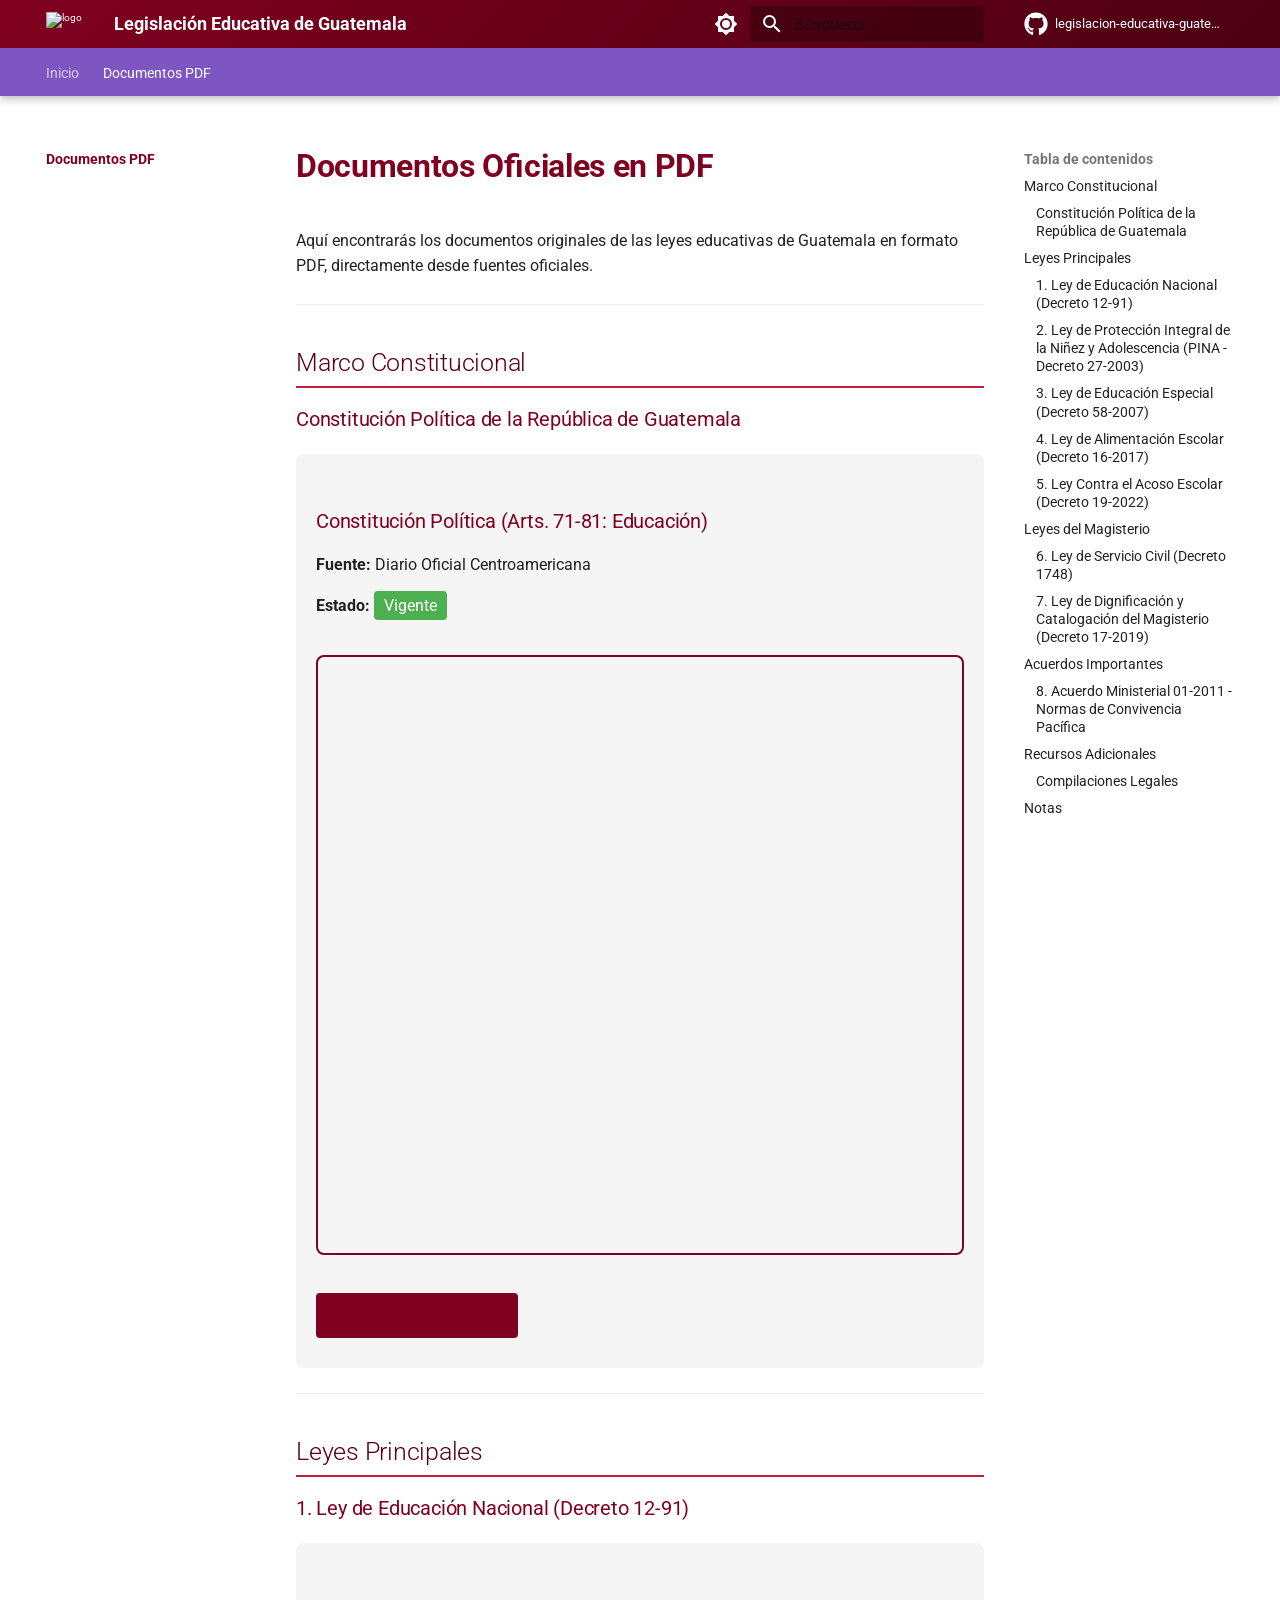
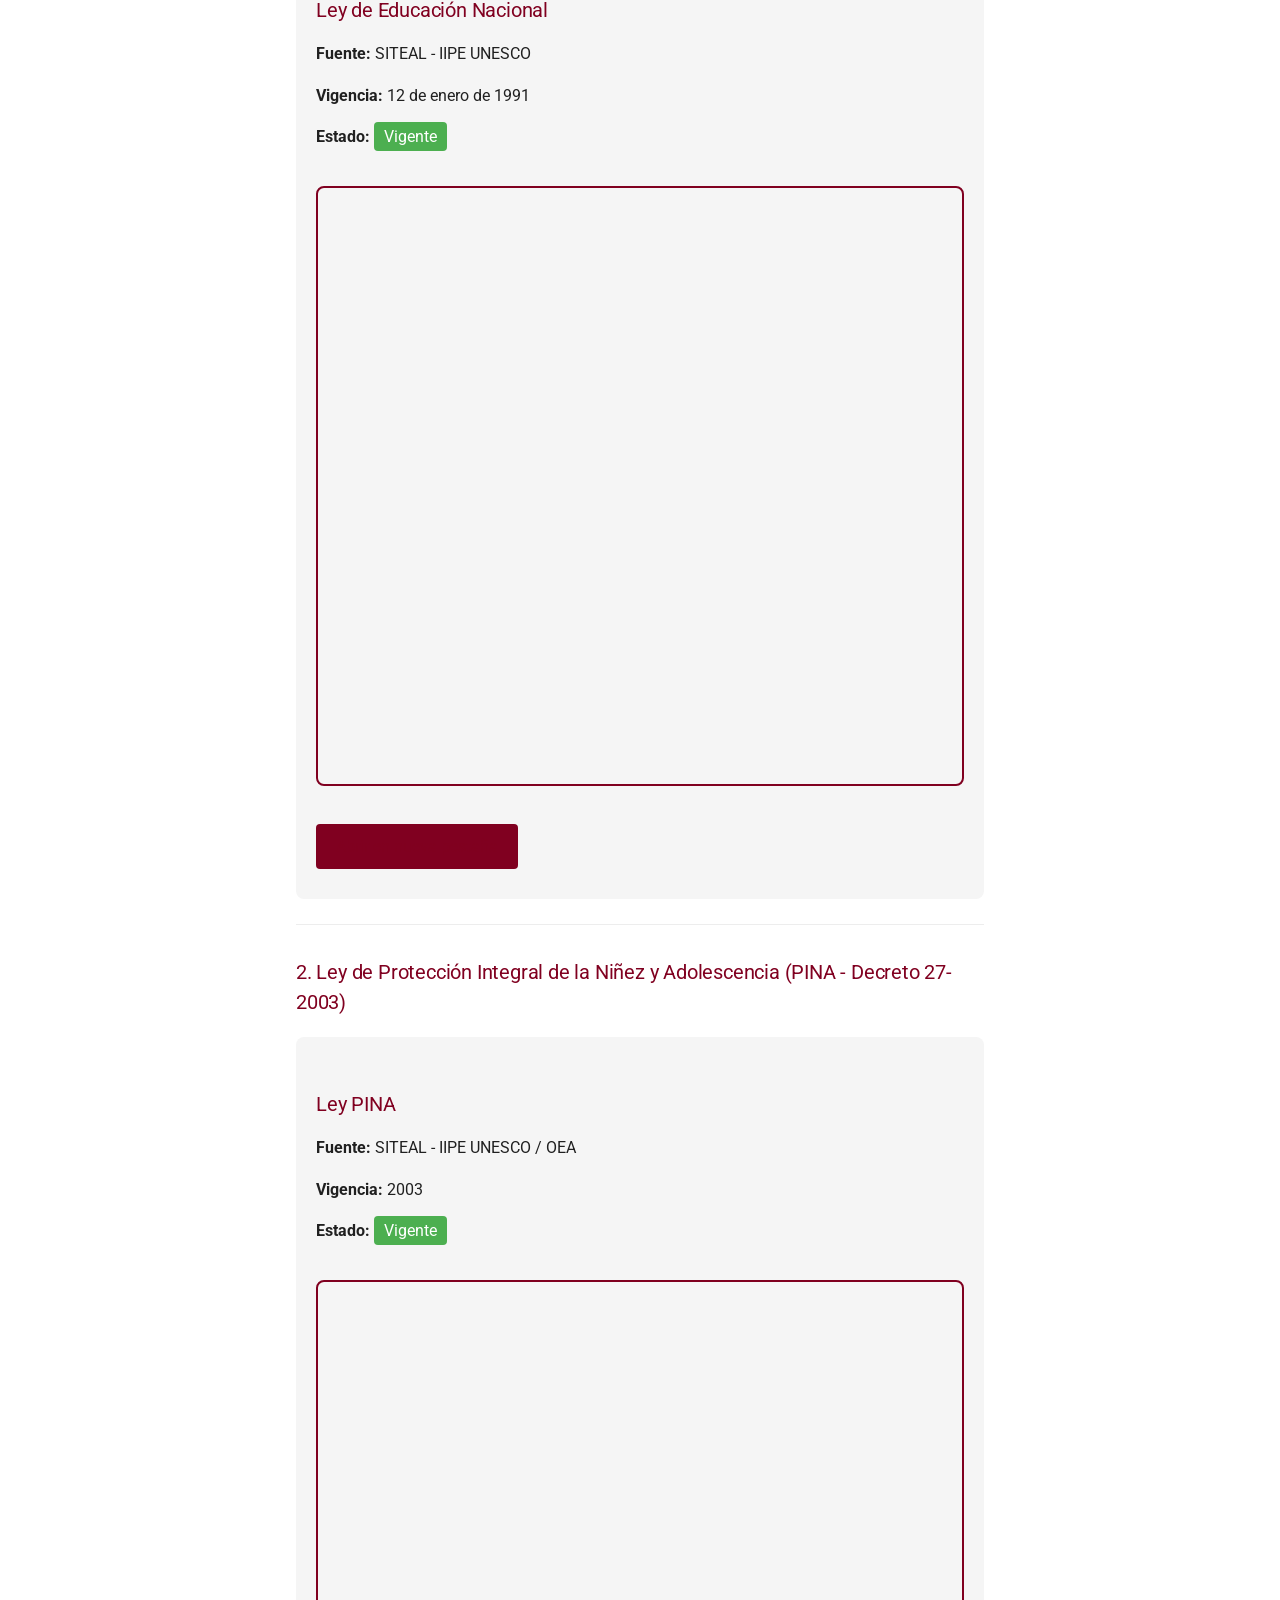
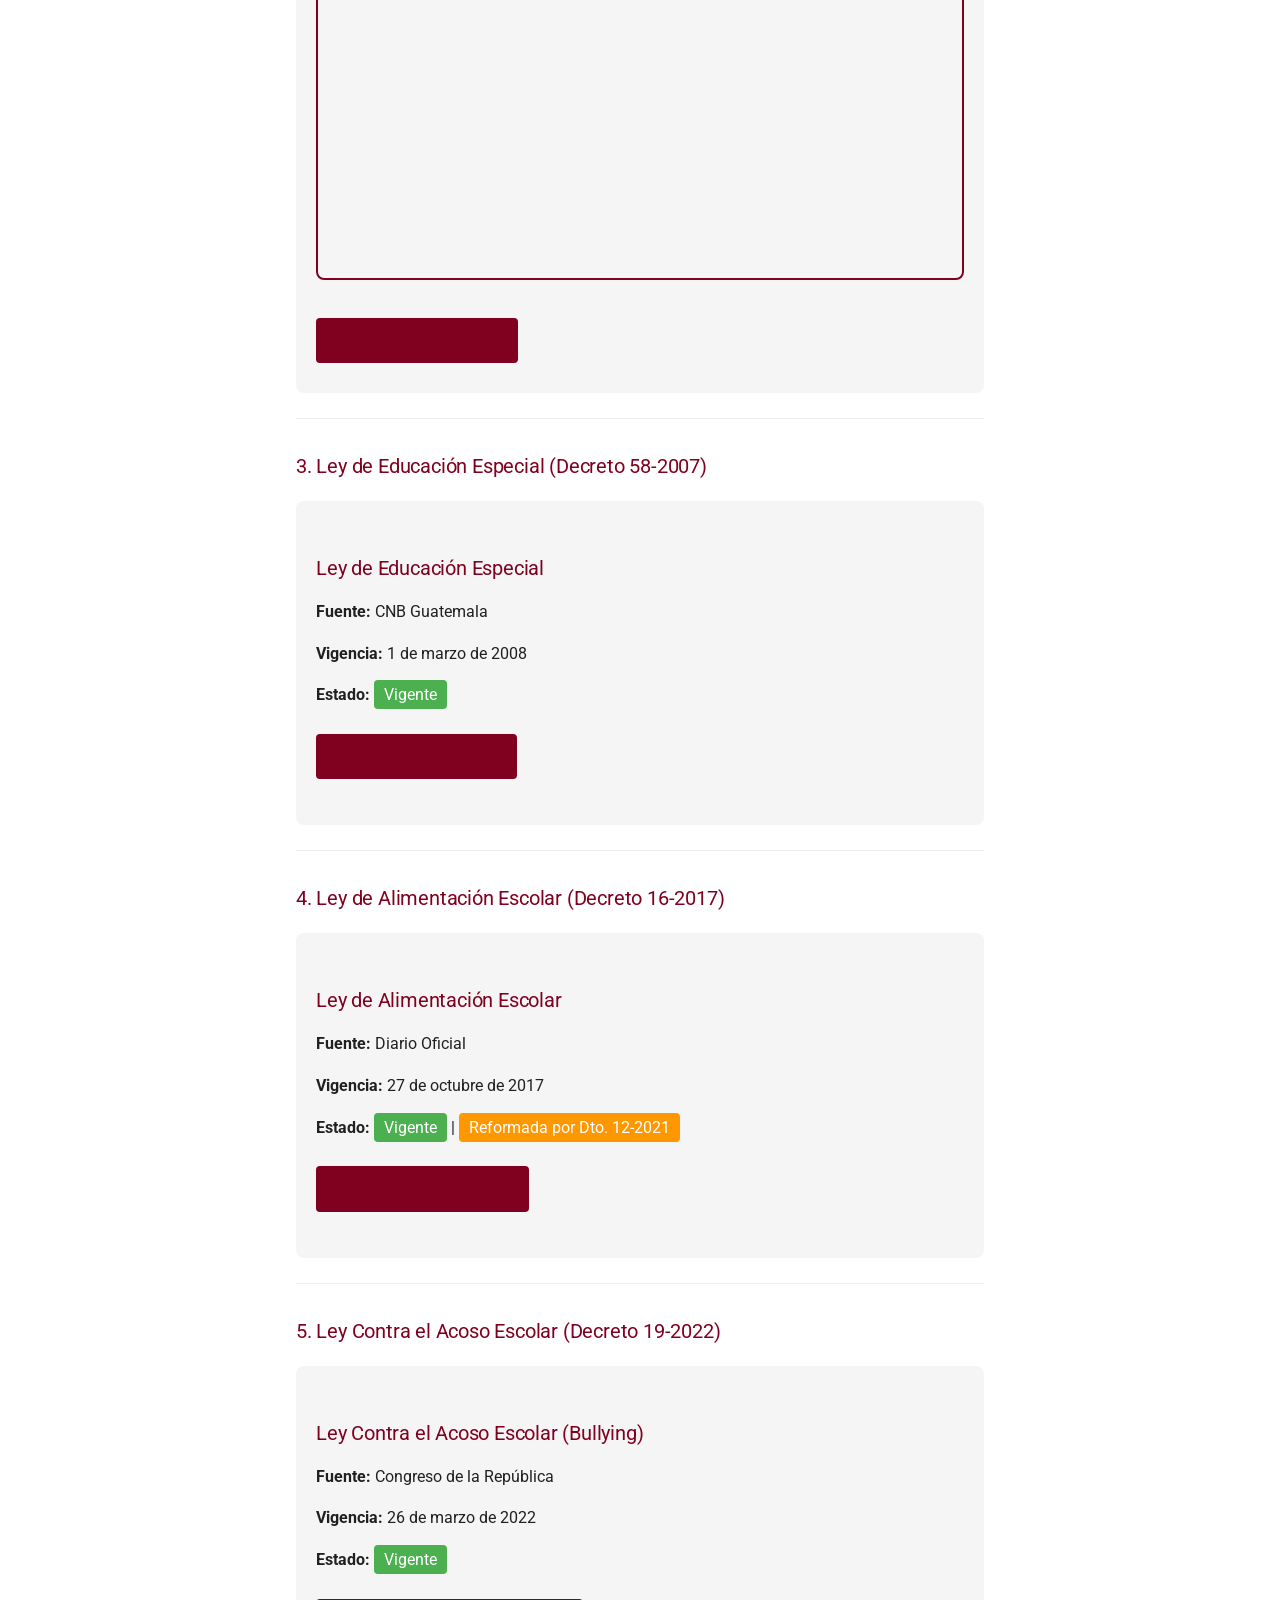
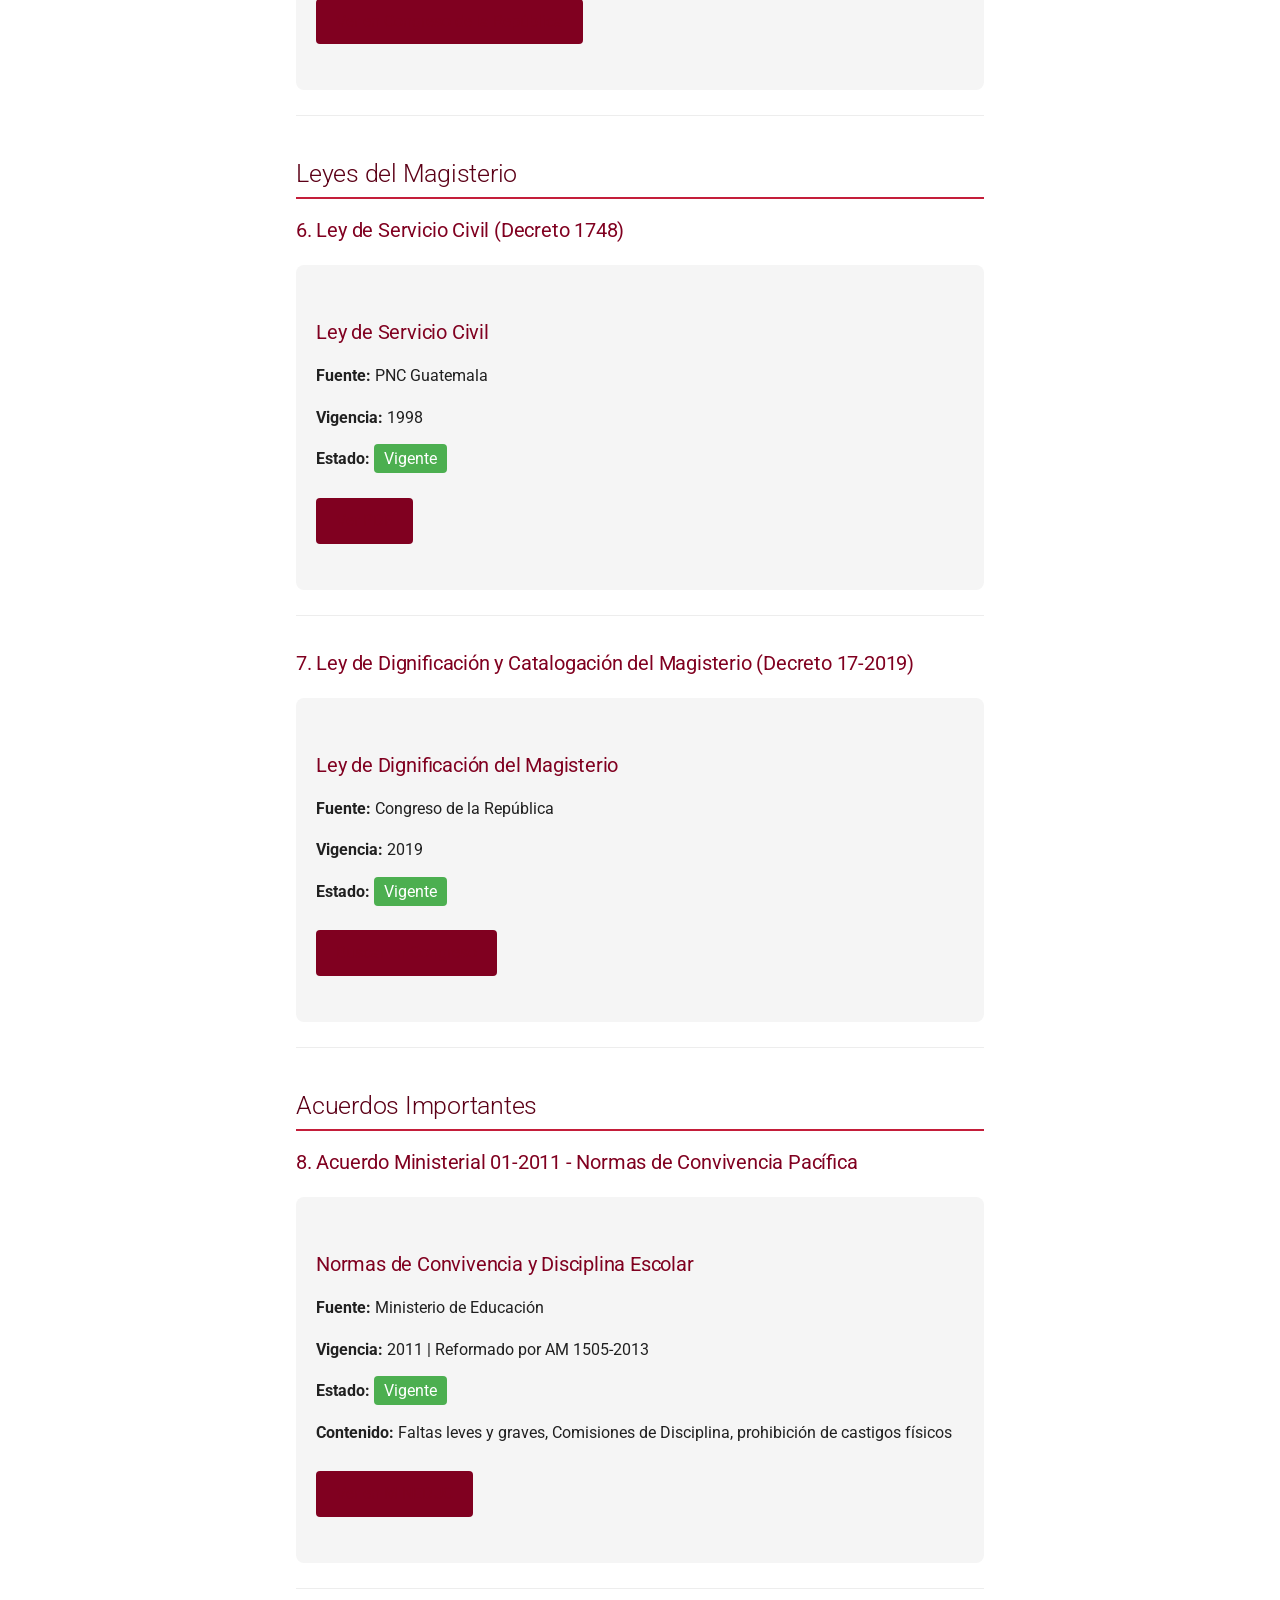
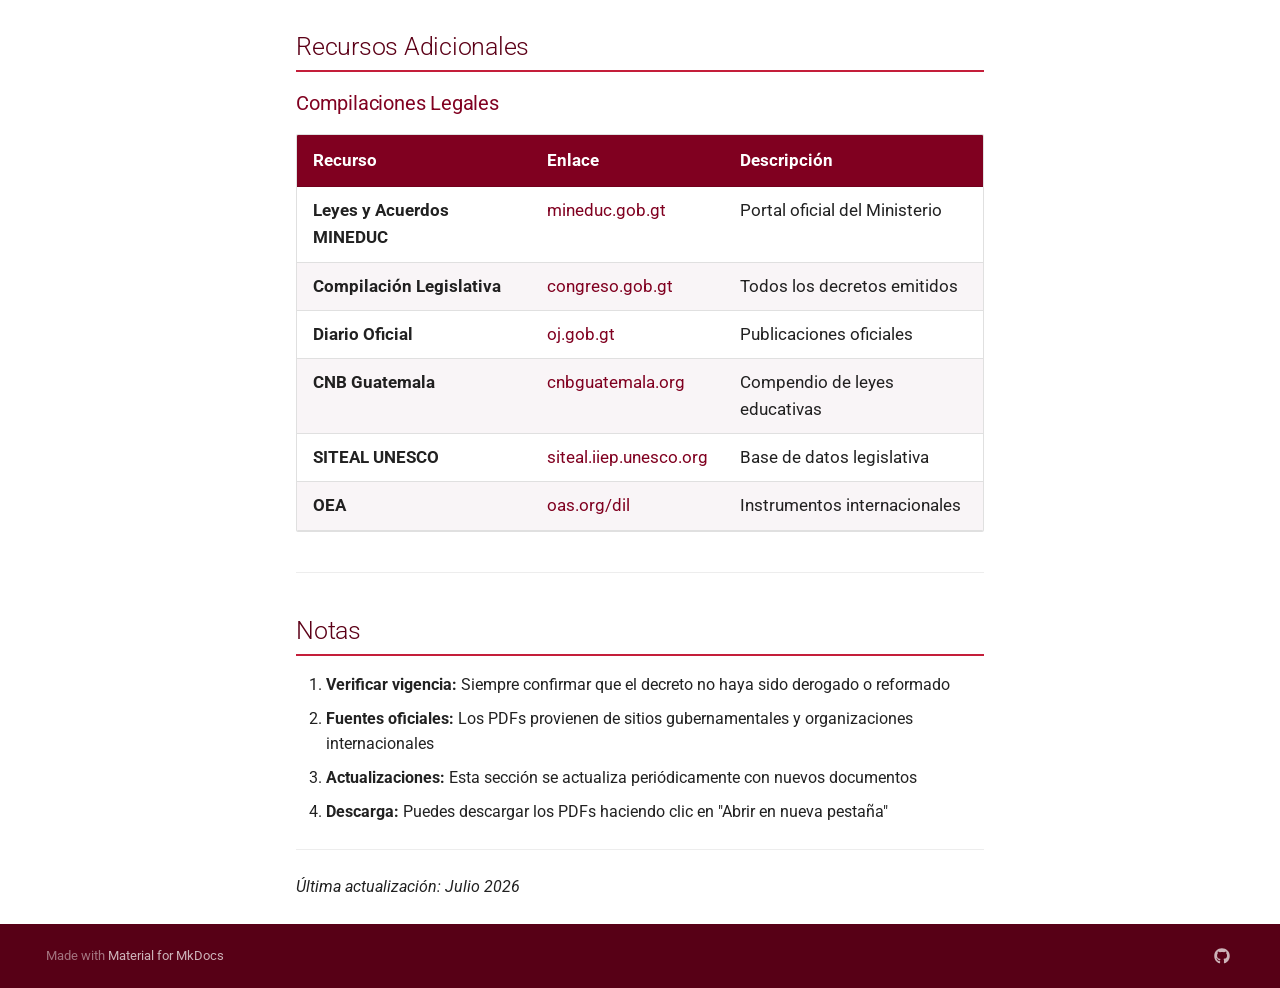
==== documentos-pdf/index.html @ 9eb47218 "Deployed c502fd3 with MkDocs version: 1.6.1" ====
<!doctype html>
<html lang="es" class="no-js">
  <head>
    
      <meta charset="utf-8">
      <meta name="viewport" content="width=device-width,initial-scale=1">
      
        <meta name="description" content="Recopilación Comprensiva del Marco Legal Educativo">
      
      
        <meta name="author" content="Tu Nombre">
      
      
      
        <link rel="prev" href="..">
      
      
      
        
      
      
      <link rel="icon" href="https://upload.wikimedia.org/wikipedia/commons/thumb/e/ea/Flag_of_Guatemala.svg/200px-Flag_of_Guatemala.svg.png">
      <meta name="generator" content="mkdocs-1.6.1, mkdocs-material-9.7.6">
    
    
      
        <title>Documentos PDF - Legislación Educativa de Guatemala</title>
      
    
    
      <link rel="stylesheet" href="../assets/stylesheets/main.484c7ddc.min.css">
      
        
        <link rel="stylesheet" href="../assets/stylesheets/palette.ab4e12ef.min.css">
      
      


    
    
      
    
    
      
        
        
        <link rel="preconnect" href="https://fonts.gstatic.com" crossorigin>
        <link rel="stylesheet" href="https://fonts.googleapis.com/css?family=Roboto:300,300i,400,400i,700,700i%7CRoboto+Mono:400,400i,700,700i&display=fallback">
        <style>:root{--md-text-font:"Roboto";--md-code-font:"Roboto Mono"}</style>
      
    
    
      <link rel="stylesheet" href="../stylesheets/extra.css">
    
    <script>__md_scope=new URL("..",location),__md_hash=e=>[...e].reduce(((e,_)=>(e<<5)-e+_.charCodeAt(0)),0),__md_get=(e,_=localStorage,t=__md_scope)=>JSON.parse(_.getItem(t.pathname+"."+e)),__md_set=(e,_,t=localStorage,a=__md_scope)=>{try{t.setItem(a.pathname+"."+e,JSON.stringify(_))}catch(e){}}</script>
    
      

    
    
  </head>
  
  
    
    
      
    
    
    
    
    <body dir="ltr" data-md-color-scheme="default" data-md-color-primary="deep-purple" data-md-color-accent="deep-purple">
  
    
    <input class="md-toggle" data-md-toggle="drawer" type="checkbox" id="__drawer" autocomplete="off">
    <input class="md-toggle" data-md-toggle="search" type="checkbox" id="__search" autocomplete="off">
    <label class="md-overlay" for="__drawer"></label>
    <div data-md-component="skip">
      
        
        <a href="#documentos-oficiales-en-pdf" class="md-skip">
          Saltar a contenido
        </a>
      
    </div>
    <div data-md-component="announce">
      
    </div>
    
    
      

  

<header class="md-header md-header--shadow md-header--lifted" data-md-component="header">
  <nav class="md-header__inner md-grid" aria-label="Cabecera">
    <a href=".." title="Legislación Educativa de Guatemala" class="md-header__button md-logo" aria-label="Legislación Educativa de Guatemala" data-md-component="logo">
      
  <img src="https://upload.wikimedia.org/wikipedia/commons/thumb/e/ea/Flag_of_Guatemala.svg/200px-Flag_of_Guatemala.svg.png" alt="logo">

    </a>
    <label class="md-header__button md-icon" for="__drawer">
      
      <svg xmlns="http://www.w3.org/2000/svg" viewBox="0 0 24 24"><path d="M3 6h18v2H3zm0 5h18v2H3zm0 5h18v2H3z"/></svg>
    </label>
    <div class="md-header__title" data-md-component="header-title">
      <div class="md-header__ellipsis">
        <div class="md-header__topic">
          <span class="md-ellipsis">
            Legislación Educativa de Guatemala
          </span>
        </div>
        <div class="md-header__topic" data-md-component="header-topic">
          <span class="md-ellipsis">
            
              Documentos PDF
            
          </span>
        </div>
      </div>
    </div>
    
      
        <form class="md-header__option" data-md-component="palette">
  
    
    
    
    <input class="md-option" data-md-color-media="" data-md-color-scheme="default" data-md-color-primary="deep-purple" data-md-color-accent="deep-purple"  aria-label="Switch to dark mode"  type="radio" name="__palette" id="__palette_0">
    
      <label class="md-header__button md-icon" title="Switch to dark mode" for="__palette_1" hidden>
        <svg xmlns="http://www.w3.org/2000/svg" viewBox="0 0 24 24"><path d="M12 8a4 4 0 0 0-4 4 4 4 0 0 0 4 4 4 4 0 0 0 4-4 4 4 0 0 0-4-4m0 10a6 6 0 0 1-6-6 6 6 0 0 1 6-6 6 6 0 0 1 6 6 6 6 0 0 1-6 6m8-9.31V4h-4.69L12 .69 8.69 4H4v4.69L.69 12 4 15.31V20h4.69L12 23.31 15.31 20H20v-4.69L23.31 12z"/></svg>
      </label>
    
  
    
    
    
    <input class="md-option" data-md-color-media="" data-md-color-scheme="slate" data-md-color-primary="black" data-md-color-accent="deep-purple"  aria-label="Switch to light mode"  type="radio" name="__palette" id="__palette_1">
    
      <label class="md-header__button md-icon" title="Switch to light mode" for="__palette_0" hidden>
        <svg xmlns="http://www.w3.org/2000/svg" viewBox="0 0 24 24"><path d="M12 18c-.89 0-1.74-.2-2.5-.55C11.56 16.5 13 14.42 13 12s-1.44-4.5-3.5-5.45C10.26 6.2 11.11 6 12 6a6 6 0 0 1 6 6 6 6 0 0 1-6 6m8-9.31V4h-4.69L12 .69 8.69 4H4v4.69L.69 12 4 15.31V20h4.69L12 23.31 15.31 20H20v-4.69L23.31 12z"/></svg>
      </label>
    
  
</form>
      
    
    
      <script>var palette=__md_get("__palette");if(palette&&palette.color){if("(prefers-color-scheme)"===palette.color.media){var media=matchMedia("(prefers-color-scheme: light)"),input=document.querySelector(media.matches?"[data-md-color-media='(prefers-color-scheme: light)']":"[data-md-color-media='(prefers-color-scheme: dark)']");palette.color.media=input.getAttribute("data-md-color-media"),palette.color.scheme=input.getAttribute("data-md-color-scheme"),palette.color.primary=input.getAttribute("data-md-color-primary"),palette.color.accent=input.getAttribute("data-md-color-accent")}for(var[key,value]of Object.entries(palette.color))document.body.setAttribute("data-md-color-"+key,value)}</script>
    
    
    
      
      
        <label class="md-header__button md-icon" for="__search">
          
          <svg xmlns="http://www.w3.org/2000/svg" viewBox="0 0 24 24"><path d="M9.5 3A6.5 6.5 0 0 1 16 9.5c0 1.61-.59 3.09-1.56 4.23l.27.27h.79l5 5-1.5 1.5-5-5v-.79l-.27-.27A6.52 6.52 0 0 1 9.5 16 6.5 6.5 0 0 1 3 9.5 6.5 6.5 0 0 1 9.5 3m0 2C7 5 5 7 5 9.5S7 14 9.5 14 14 12 14 9.5 12 5 9.5 5"/></svg>
        </label>
        <div class="md-search" data-md-component="search" role="dialog">
  <label class="md-search__overlay" for="__search"></label>
  <div class="md-search__inner" role="search">
    <form class="md-search__form" name="search">
      <input type="text" class="md-search__input" name="query" aria-label="Búsqueda" placeholder="Búsqueda" autocapitalize="off" autocorrect="off" autocomplete="off" spellcheck="false" data-md-component="search-query" required>
      <label class="md-search__icon md-icon" for="__search">
        
        <svg xmlns="http://www.w3.org/2000/svg" viewBox="0 0 24 24"><path d="M9.5 3A6.5 6.5 0 0 1 16 9.5c0 1.61-.59 3.09-1.56 4.23l.27.27h.79l5 5-1.5 1.5-5-5v-.79l-.27-.27A6.52 6.52 0 0 1 9.5 16 6.5 6.5 0 0 1 3 9.5 6.5 6.5 0 0 1 9.5 3m0 2C7 5 5 7 5 9.5S7 14 9.5 14 14 12 14 9.5 12 5 9.5 5"/></svg>
        
        <svg xmlns="http://www.w3.org/2000/svg" viewBox="0 0 24 24"><path d="M20 11v2H8l5.5 5.5-1.42 1.42L4.16 12l7.92-7.92L13.5 5.5 8 11z"/></svg>
      </label>
      <nav class="md-search__options" aria-label="Buscar">
        
        <button type="reset" class="md-search__icon md-icon" title="Limpiar" aria-label="Limpiar" tabindex="-1">
          
          <svg xmlns="http://www.w3.org/2000/svg" viewBox="0 0 24 24"><path d="M19 6.41 17.59 5 12 10.59 6.41 5 5 6.41 10.59 12 5 17.59 6.41 19 12 13.41 17.59 19 19 17.59 13.41 12z"/></svg>
        </button>
      </nav>
      
        <div class="md-search__suggest" data-md-component="search-suggest"></div>
      
    </form>
    <div class="md-search__output">
      <div class="md-search__scrollwrap" tabindex="0" data-md-scrollfix>
        <div class="md-search-result" data-md-component="search-result">
          <div class="md-search-result__meta">
            Inicializando búsqueda
          </div>
          <ol class="md-search-result__list" role="presentation"></ol>
        </div>
      </div>
    </div>
  </div>
</div>
      
    
    
      <div class="md-header__source">
        <a href="https://github.com/tu-usuario/legislacion-educativa-guatemala" title="Ir al repositorio" class="md-source" data-md-component="source">
  <div class="md-source__icon md-icon">
    
    <svg xmlns="http://www.w3.org/2000/svg" viewBox="0 0 512 512"><!--! Font Awesome Free 7.1.0 by @fontawesome - https://fontawesome.com License - https://fontawesome.com/license/free (Icons: CC BY 4.0, Fonts: SIL OFL 1.1, Code: MIT License) Copyright 2025 Fonticons, Inc.--><path d="M173.9 397.4c0 2-2.3 3.6-5.2 3.6-3.3.3-5.6-1.3-5.6-3.6 0-2 2.3-3.6 5.2-3.6 3-.3 5.6 1.3 5.6 3.6m-31.1-4.5c-.7 2 1.3 4.3 4.3 4.9 2.6 1 5.6 0 6.2-2s-1.3-4.3-4.3-5.2c-2.6-.7-5.5.3-6.2 2.3m44.2-1.7c-2.9.7-4.9 2.6-4.6 4.9.3 2 2.9 3.3 5.9 2.6 2.9-.7 4.9-2.6 4.6-4.6-.3-1.9-3-3.2-5.9-2.9M252.8 8C114.1 8 8 113.3 8 252c0 110.9 69.8 205.8 169.5 239.2 12.8 2.3 17.3-5.6 17.3-12.1 0-6.2-.3-40.4-.3-61.4 0 0-70 15-84.7-29.8 0 0-11.4-29.1-27.8-36.6 0 0-22.9-15.7 1.6-15.4 0 0 24.9 2 38.6 25.8 21.9 38.6 58.6 27.5 72.9 20.9 2.3-16 8.8-27.1 16-33.7-55.9-6.2-112.3-14.3-112.3-110.5 0-27.5 7.6-41.3 23.6-58.9-2.6-6.5-11.1-33.3 2.6-67.9 20.9-6.5 69 27 69 27 20-5.6 41.5-8.5 62.8-8.5s42.8 2.9 62.8 8.5c0 0 48.1-33.6 69-27 13.7 34.7 5.2 61.4 2.6 67.9 16 17.7 25.8 31.5 25.8 58.9 0 96.5-58.9 104.2-114.8 110.5 9.2 7.9 17 22.9 17 46.4 0 33.7-.3 75.4-.3 83.6 0 6.5 4.6 14.4 17.3 12.1C436.2 457.8 504 362.9 504 252 504 113.3 391.5 8 252.8 8M105.2 352.9c-1.3 1-1 3.3.7 5.2 1.6 1.6 3.9 2.3 5.2 1 1.3-1 1-3.3-.7-5.2-1.6-1.6-3.9-2.3-5.2-1m-10.8-8.1c-.7 1.3.3 2.9 2.3 3.9 1.6 1 3.6.7 4.3-.7.7-1.3-.3-2.9-2.3-3.9-2-.6-3.6-.3-4.3.7m32.4 35.6c-1.6 1.3-1 4.3 1.3 6.2 2.3 2.3 5.2 2.6 6.5 1 1.3-1.3.7-4.3-1.3-6.2-2.2-2.3-5.2-2.6-6.5-1m-11.4-14.7c-1.6 1-1.6 3.6 0 5.9s4.3 3.3 5.6 2.3c1.6-1.3 1.6-3.9 0-6.2-1.4-2.3-4-3.3-5.6-2"/></svg>
  </div>
  <div class="md-source__repository">
    legislacion-educativa-guatemala
  </div>
</a>
      </div>
    
  </nav>
  
    
      
<nav class="md-tabs" aria-label="Pestañas" data-md-component="tabs">
  <div class="md-grid">
    <ul class="md-tabs__list">
      
        
  
  
  
  
    <li class="md-tabs__item">
      <a href=".." class="md-tabs__link">
        
  
  
    
  
  Inicio

      </a>
    </li>
  

      
        
  
  
  
    
  
  
    <li class="md-tabs__item md-tabs__item--active">
      <a href="./" class="md-tabs__link">
        
  
  
    
  
  Documentos PDF

      </a>
    </li>
  

      
    </ul>
  </div>
</nav>
    
  
</header>
    
    <div class="md-container" data-md-component="container">
      
      
        
      
      <main class="md-main" data-md-component="main">
        <div class="md-main__inner md-grid">
          
            
              
              <div class="md-sidebar md-sidebar--primary" data-md-component="sidebar" data-md-type="navigation" >
                <div class="md-sidebar__scrollwrap">
                  <div class="md-sidebar__inner">
                    


  


<nav class="md-nav md-nav--primary md-nav--lifted" aria-label="Navegación" data-md-level="0">
  <label class="md-nav__title" for="__drawer">
    <a href=".." title="Legislación Educativa de Guatemala" class="md-nav__button md-logo" aria-label="Legislación Educativa de Guatemala" data-md-component="logo">
      
  <img src="https://upload.wikimedia.org/wikipedia/commons/thumb/e/ea/Flag_of_Guatemala.svg/200px-Flag_of_Guatemala.svg.png" alt="logo">

    </a>
    Legislación Educativa de Guatemala
  </label>
  
    <div class="md-nav__source">
      <a href="https://github.com/tu-usuario/legislacion-educativa-guatemala" title="Ir al repositorio" class="md-source" data-md-component="source">
  <div class="md-source__icon md-icon">
    
    <svg xmlns="http://www.w3.org/2000/svg" viewBox="0 0 512 512"><!--! Font Awesome Free 7.1.0 by @fontawesome - https://fontawesome.com License - https://fontawesome.com/license/free (Icons: CC BY 4.0, Fonts: SIL OFL 1.1, Code: MIT License) Copyright 2025 Fonticons, Inc.--><path d="M173.9 397.4c0 2-2.3 3.6-5.2 3.6-3.3.3-5.6-1.3-5.6-3.6 0-2 2.3-3.6 5.2-3.6 3-.3 5.6 1.3 5.6 3.6m-31.1-4.5c-.7 2 1.3 4.3 4.3 4.9 2.6 1 5.6 0 6.2-2s-1.3-4.3-4.3-5.2c-2.6-.7-5.5.3-6.2 2.3m44.2-1.7c-2.9.7-4.9 2.6-4.6 4.9.3 2 2.9 3.3 5.9 2.6 2.9-.7 4.9-2.6 4.6-4.6-.3-1.9-3-3.2-5.9-2.9M252.8 8C114.1 8 8 113.3 8 252c0 110.9 69.8 205.8 169.5 239.2 12.8 2.3 17.3-5.6 17.3-12.1 0-6.2-.3-40.4-.3-61.4 0 0-70 15-84.7-29.8 0 0-11.4-29.1-27.8-36.6 0 0-22.9-15.7 1.6-15.4 0 0 24.9 2 38.6 25.8 21.9 38.6 58.6 27.5 72.9 20.9 2.3-16 8.8-27.1 16-33.7-55.9-6.2-112.3-14.3-112.3-110.5 0-27.5 7.6-41.3 23.6-58.9-2.6-6.5-11.1-33.3 2.6-67.9 20.9-6.5 69 27 69 27 20-5.6 41.5-8.5 62.8-8.5s42.8 2.9 62.8 8.5c0 0 48.1-33.6 69-27 13.7 34.7 5.2 61.4 2.6 67.9 16 17.7 25.8 31.5 25.8 58.9 0 96.5-58.9 104.2-114.8 110.5 9.2 7.9 17 22.9 17 46.4 0 33.7-.3 75.4-.3 83.6 0 6.5 4.6 14.4 17.3 12.1C436.2 457.8 504 362.9 504 252 504 113.3 391.5 8 252.8 8M105.2 352.9c-1.3 1-1 3.3.7 5.2 1.6 1.6 3.9 2.3 5.2 1 1.3-1 1-3.3-.7-5.2-1.6-1.6-3.9-2.3-5.2-1m-10.8-8.1c-.7 1.3.3 2.9 2.3 3.9 1.6 1 3.6.7 4.3-.7.7-1.3-.3-2.9-2.3-3.9-2-.6-3.6-.3-4.3.7m32.4 35.6c-1.6 1.3-1 4.3 1.3 6.2 2.3 2.3 5.2 2.6 6.5 1 1.3-1.3.7-4.3-1.3-6.2-2.2-2.3-5.2-2.6-6.5-1m-11.4-14.7c-1.6 1-1.6 3.6 0 5.9s4.3 3.3 5.6 2.3c1.6-1.3 1.6-3.9 0-6.2-1.4-2.3-4-3.3-5.6-2"/></svg>
  </div>
  <div class="md-source__repository">
    legislacion-educativa-guatemala
  </div>
</a>
    </div>
  
  <ul class="md-nav__list" data-md-scrollfix>
    
      
      
  
  
  
  
    <li class="md-nav__item">
      <a href=".." class="md-nav__link">
        
  
  
  <span class="md-ellipsis">
    
  
    Inicio
  

    
  </span>
  
  

      </a>
    </li>
  

    
      
      
  
  
    
  
  
  
    <li class="md-nav__item md-nav__item--active">
      
      <input class="md-nav__toggle md-toggle" type="checkbox" id="__toc">
      
      
        
      
      
        <label class="md-nav__link md-nav__link--active" for="__toc">
          
  
  
  <span class="md-ellipsis">
    
  
    Documentos PDF
  

    
  </span>
  
  

          <span class="md-nav__icon md-icon"></span>
        </label>
      
      <a href="./" class="md-nav__link md-nav__link--active">
        
  
  
  <span class="md-ellipsis">
    
  
    Documentos PDF
  

    
  </span>
  
  

      </a>
      
        

<nav class="md-nav md-nav--secondary" aria-label="Tabla de contenidos">
  
  
  
    
  
  
    <label class="md-nav__title" for="__toc">
      <span class="md-nav__icon md-icon"></span>
      Tabla de contenidos
    </label>
    <ul class="md-nav__list" data-md-component="toc" data-md-scrollfix>
      
        <li class="md-nav__item">
  <a href="#marco-constitucional" class="md-nav__link">
    <span class="md-ellipsis">
      
        Marco Constitucional
      
    </span>
  </a>
  
    <nav class="md-nav" aria-label="Marco Constitucional">
      <ul class="md-nav__list">
        
          <li class="md-nav__item">
  <a href="#constitucion-politica-de-la-republica-de-guatemala" class="md-nav__link">
    <span class="md-ellipsis">
      
        Constitución Política de la República de Guatemala
      
    </span>
  </a>
  
</li>
        
      </ul>
    </nav>
  
</li>
      
        <li class="md-nav__item">
  <a href="#leyes-principales" class="md-nav__link">
    <span class="md-ellipsis">
      
        Leyes Principales
      
    </span>
  </a>
  
    <nav class="md-nav" aria-label="Leyes Principales">
      <ul class="md-nav__list">
        
          <li class="md-nav__item">
  <a href="#1-ley-de-educacion-nacional-decreto-12-91" class="md-nav__link">
    <span class="md-ellipsis">
      
        1. Ley de Educación Nacional (Decreto 12-91)
      
    </span>
  </a>
  
</li>
        
          <li class="md-nav__item">
  <a href="#2-ley-de-proteccion-integral-de-la-ninez-y-adolescencia-pina-decreto-27-2003" class="md-nav__link">
    <span class="md-ellipsis">
      
        2. Ley de Protección Integral de la Niñez y Adolescencia (PINA - Decreto 27-2003)
      
    </span>
  </a>
  
</li>
        
          <li class="md-nav__item">
  <a href="#3-ley-de-educacion-especial-decreto-58-2007" class="md-nav__link">
    <span class="md-ellipsis">
      
        3. Ley de Educación Especial (Decreto 58-2007)
      
    </span>
  </a>
  
</li>
        
          <li class="md-nav__item">
  <a href="#4-ley-de-alimentacion-escolar-decreto-16-2017" class="md-nav__link">
    <span class="md-ellipsis">
      
        4. Ley de Alimentación Escolar (Decreto 16-2017)
      
    </span>
  </a>
  
</li>
        
          <li class="md-nav__item">
  <a href="#5-ley-contra-el-acoso-escolar-decreto-19-2022" class="md-nav__link">
    <span class="md-ellipsis">
      
        5. Ley Contra el Acoso Escolar (Decreto 19-2022)
      
    </span>
  </a>
  
</li>
        
      </ul>
    </nav>
  
</li>
      
        <li class="md-nav__item">
  <a href="#leyes-del-magisterio" class="md-nav__link">
    <span class="md-ellipsis">
      
        Leyes del Magisterio
      
    </span>
  </a>
  
    <nav class="md-nav" aria-label="Leyes del Magisterio">
      <ul class="md-nav__list">
        
          <li class="md-nav__item">
  <a href="#6-ley-de-servicio-civil-decreto-1748" class="md-nav__link">
    <span class="md-ellipsis">
      
        6. Ley de Servicio Civil (Decreto 1748)
      
    </span>
  </a>
  
</li>
        
          <li class="md-nav__item">
  <a href="#7-ley-de-dignificacion-y-catalogacion-del-magisterio-decreto-17-2019" class="md-nav__link">
    <span class="md-ellipsis">
      
        7. Ley de Dignificación y Catalogación del Magisterio (Decreto 17-2019)
      
    </span>
  </a>
  
</li>
        
      </ul>
    </nav>
  
</li>
      
        <li class="md-nav__item">
  <a href="#acuerdos-importantes" class="md-nav__link">
    <span class="md-ellipsis">
      
        Acuerdos Importantes
      
    </span>
  </a>
  
    <nav class="md-nav" aria-label="Acuerdos Importantes">
      <ul class="md-nav__list">
        
          <li class="md-nav__item">
  <a href="#8-acuerdo-ministerial-01-2011-normas-de-convivencia-pacifica" class="md-nav__link">
    <span class="md-ellipsis">
      
        8. Acuerdo Ministerial 01-2011 - Normas de Convivencia Pacífica
      
    </span>
  </a>
  
</li>
        
      </ul>
    </nav>
  
</li>
      
        <li class="md-nav__item">
  <a href="#recursos-adicionales" class="md-nav__link">
    <span class="md-ellipsis">
      
        Recursos Adicionales
      
    </span>
  </a>
  
    <nav class="md-nav" aria-label="Recursos Adicionales">
      <ul class="md-nav__list">
        
          <li class="md-nav__item">
  <a href="#compilaciones-legales" class="md-nav__link">
    <span class="md-ellipsis">
      
        Compilaciones Legales
      
    </span>
  </a>
  
</li>
        
      </ul>
    </nav>
  
</li>
      
        <li class="md-nav__item">
  <a href="#notas" class="md-nav__link">
    <span class="md-ellipsis">
      
        Notas
      
    </span>
  </a>
  
</li>
      
    </ul>
  
</nav>
      
    </li>
  

    
  </ul>
</nav>
                  </div>
                </div>
              </div>
            
            
              
              <div class="md-sidebar md-sidebar--secondary" data-md-component="sidebar" data-md-type="toc" >
                <div class="md-sidebar__scrollwrap">
                  <div class="md-sidebar__inner">
                    

<nav class="md-nav md-nav--secondary" aria-label="Tabla de contenidos">
  
  
  
    
  
  
    <label class="md-nav__title" for="__toc">
      <span class="md-nav__icon md-icon"></span>
      Tabla de contenidos
    </label>
    <ul class="md-nav__list" data-md-component="toc" data-md-scrollfix>
      
        <li class="md-nav__item">
  <a href="#marco-constitucional" class="md-nav__link">
    <span class="md-ellipsis">
      
        Marco Constitucional
      
    </span>
  </a>
  
    <nav class="md-nav" aria-label="Marco Constitucional">
      <ul class="md-nav__list">
        
          <li class="md-nav__item">
  <a href="#constitucion-politica-de-la-republica-de-guatemala" class="md-nav__link">
    <span class="md-ellipsis">
      
        Constitución Política de la República de Guatemala
      
    </span>
  </a>
  
</li>
        
      </ul>
    </nav>
  
</li>
      
        <li class="md-nav__item">
  <a href="#leyes-principales" class="md-nav__link">
    <span class="md-ellipsis">
      
        Leyes Principales
      
    </span>
  </a>
  
    <nav class="md-nav" aria-label="Leyes Principales">
      <ul class="md-nav__list">
        
          <li class="md-nav__item">
  <a href="#1-ley-de-educacion-nacional-decreto-12-91" class="md-nav__link">
    <span class="md-ellipsis">
      
        1. Ley de Educación Nacional (Decreto 12-91)
      
    </span>
  </a>
  
</li>
        
          <li class="md-nav__item">
  <a href="#2-ley-de-proteccion-integral-de-la-ninez-y-adolescencia-pina-decreto-27-2003" class="md-nav__link">
    <span class="md-ellipsis">
      
        2. Ley de Protección Integral de la Niñez y Adolescencia (PINA - Decreto 27-2003)
      
    </span>
  </a>
  
</li>
        
          <li class="md-nav__item">
  <a href="#3-ley-de-educacion-especial-decreto-58-2007" class="md-nav__link">
    <span class="md-ellipsis">
      
        3. Ley de Educación Especial (Decreto 58-2007)
      
    </span>
  </a>
  
</li>
        
          <li class="md-nav__item">
  <a href="#4-ley-de-alimentacion-escolar-decreto-16-2017" class="md-nav__link">
    <span class="md-ellipsis">
      
        4. Ley de Alimentación Escolar (Decreto 16-2017)
      
    </span>
  </a>
  
</li>
        
          <li class="md-nav__item">
  <a href="#5-ley-contra-el-acoso-escolar-decreto-19-2022" class="md-nav__link">
    <span class="md-ellipsis">
      
        5. Ley Contra el Acoso Escolar (Decreto 19-2022)
      
    </span>
  </a>
  
</li>
        
      </ul>
    </nav>
  
</li>
      
        <li class="md-nav__item">
  <a href="#leyes-del-magisterio" class="md-nav__link">
    <span class="md-ellipsis">
      
        Leyes del Magisterio
      
    </span>
  </a>
  
    <nav class="md-nav" aria-label="Leyes del Magisterio">
      <ul class="md-nav__list">
        
          <li class="md-nav__item">
  <a href="#6-ley-de-servicio-civil-decreto-1748" class="md-nav__link">
    <span class="md-ellipsis">
      
        6. Ley de Servicio Civil (Decreto 1748)
      
    </span>
  </a>
  
</li>
        
          <li class="md-nav__item">
  <a href="#7-ley-de-dignificacion-y-catalogacion-del-magisterio-decreto-17-2019" class="md-nav__link">
    <span class="md-ellipsis">
      
        7. Ley de Dignificación y Catalogación del Magisterio (Decreto 17-2019)
      
    </span>
  </a>
  
</li>
        
      </ul>
    </nav>
  
</li>
      
        <li class="md-nav__item">
  <a href="#acuerdos-importantes" class="md-nav__link">
    <span class="md-ellipsis">
      
        Acuerdos Importantes
      
    </span>
  </a>
  
    <nav class="md-nav" aria-label="Acuerdos Importantes">
      <ul class="md-nav__list">
        
          <li class="md-nav__item">
  <a href="#8-acuerdo-ministerial-01-2011-normas-de-convivencia-pacifica" class="md-nav__link">
    <span class="md-ellipsis">
      
        8. Acuerdo Ministerial 01-2011 - Normas de Convivencia Pacífica
      
    </span>
  </a>
  
</li>
        
      </ul>
    </nav>
  
</li>
      
        <li class="md-nav__item">
  <a href="#recursos-adicionales" class="md-nav__link">
    <span class="md-ellipsis">
      
        Recursos Adicionales
      
    </span>
  </a>
  
    <nav class="md-nav" aria-label="Recursos Adicionales">
      <ul class="md-nav__list">
        
          <li class="md-nav__item">
  <a href="#compilaciones-legales" class="md-nav__link">
    <span class="md-ellipsis">
      
        Compilaciones Legales
      
    </span>
  </a>
  
</li>
        
      </ul>
    </nav>
  
</li>
      
        <li class="md-nav__item">
  <a href="#notas" class="md-nav__link">
    <span class="md-ellipsis">
      
        Notas
      
    </span>
  </a>
  
</li>
      
    </ul>
  
</nav>
                  </div>
                </div>
              </div>
            
          
          
            <div class="md-content" data-md-component="content">
              
                



  


              
              <article class="md-content__inner md-typeset">
                
                  


  
  


<h1 id="documentos-oficiales-en-pdf">Documentos Oficiales en PDF<a class="headerlink" href="#documentos-oficiales-en-pdf" title="Permanent link">&para;</a></h1>
<p>Aquí encontrarás los documentos originales de las leyes educativas de Guatemala en formato PDF, directamente desde fuentes oficiales.</p>
<hr />
<h2 id="marco-constitucional">Marco Constitucional<a class="headerlink" href="#marco-constitucional" title="Permanent link">&para;</a></h2>
<h3 id="constitucion-politica-de-la-republica-de-guatemala">Constitución Política de la República de Guatemala<a class="headerlink" href="#constitucion-politica-de-la-republica-de-guatemala" title="Permanent link">&para;</a></h3>
<div class="pdf-container">
  <h3>Constitución Política (Arts. 71-81: Educación)</h3>
  <p><strong>Fuente:</strong> Diario Oficial Centroamericana</p>
  <p><strong>Estado:</strong> <span class="badge-vigente">Vigente</span></p>
  <iframe src="https://www.fedetenisguate.com/images/Informaci%C3%B3n_P%C3%BAblica_2026/Enero/1._Constituci%C3%B3n_Pol%C3%ADtica_de_la_Rep%C3%BAblica_de_Guatemala.pdf" class="pdf-viewer"></iframe>
  <a href="https://www.fedetenisguate.com/images/Informaci%C3%B3n_P%C3%BAblica_2026/Enero/1._Constituci%C3%B3n_Pol%C3%ADtica_de_la_Rep%C3%BAblica_de_Guatemala.pdf" class="pdf-link" target="_blank">
    <i class="fas fa-external-link-alt"></i> Abrir en nueva pestaña
  </a>
</div>

<hr />
<h2 id="leyes-principales">Leyes Principales<a class="headerlink" href="#leyes-principales" title="Permanent link">&para;</a></h2>
<h3 id="1-ley-de-educacion-nacional-decreto-12-91">1. Ley de Educación Nacional (Decreto 12-91)<a class="headerlink" href="#1-ley-de-educacion-nacional-decreto-12-91" title="Permanent link">&para;</a></h3>
<div class="pdf-container">
  <h3>Ley de Educación Nacional</h3>
  <p><strong>Fuente:</strong> SITEAL - IIPE UNESCO</p>
  <p><strong>Vigencia:</strong> 12 de enero de 1991</p>
  <p><strong>Estado:</strong> <span class="badge-vigente">Vigente</span></p>
  <iframe src="https://siteal.iiep.unesco.org/sites/default/files/sit_accion_files/ley_de_educacion_nacional.pdf" class="pdf-viewer"></iframe>
  <a href="https://siteal.iiep.unesco.org/sites/default/files/sit_accion_files/ley_de_educacion_nacional.pdf" class="pdf-link" target="_blank">
    <i class="fas fa-external-link-alt"></i> Abrir en nueva pestaña
  </a>
</div>

<hr />
<h3 id="2-ley-de-proteccion-integral-de-la-ninez-y-adolescencia-pina-decreto-27-2003">2. Ley de Protección Integral de la Niñez y Adolescencia (PINA - Decreto 27-2003)<a class="headerlink" href="#2-ley-de-proteccion-integral-de-la-ninez-y-adolescencia-pina-decreto-27-2003" title="Permanent link">&para;</a></h3>
<div class="pdf-container">
  <h3>Ley PINA</h3>
  <p><strong>Fuente:</strong> SITEAL - IIPE UNESCO / OEA</p>
  <p><strong>Vigencia:</strong> 2003</p>
  <p><strong>Estado:</strong> <span class="badge-vigente">Vigente</span></p>
  <iframe src="https://siteal.iiep.unesco.org/sites/default/files/sit_accion_files/decreto_27-2003.pdf" class="pdf-viewer"></iframe>
  <a href="https://siteal.iiep.unesco.org/sites/default/files/sit_accion_files/decreto_27-2003.pdf" class="pdf-link" target="_blank">
    <i class="fas fa-external-link-alt"></i> Abrir en nueva pestaña
  </a>
</div>

<hr />
<h3 id="3-ley-de-educacion-especial-decreto-58-2007">3. Ley de Educación Especial (Decreto 58-2007)<a class="headerlink" href="#3-ley-de-educacion-especial-decreto-58-2007" title="Permanent link">&para;</a></h3>
<div class="pdf-container">
  <h3>Ley de Educación Especial</h3>
  <p><strong>Fuente:</strong> CNB Guatemala</p>
  <p><strong>Vigencia:</strong> 1 de marzo de 2008</p>
  <p><strong>Estado:</strong> <span class="badge-vigente">Vigente</span></p>
  <p><a href="https://cnbguatemala.org/wiki/Compendio_de_leyes_para_educaci%C3%B3n_especial/Ley_de_Educaci%C3%B3n_Especial_para_las_Personas_con_Capacidades_Especiales,_Decreto_Legislativo_No._58-2007" target="_blank" class="pdf-link">
    <i class="fas fa-external-link-alt"></i> Ver en CNB Guatemala
  </a></p>
</div>

<hr />
<h3 id="4-ley-de-alimentacion-escolar-decreto-16-2017">4. Ley de Alimentación Escolar (Decreto 16-2017)<a class="headerlink" href="#4-ley-de-alimentacion-escolar-decreto-16-2017" title="Permanent link">&para;</a></h3>
<div class="pdf-container">
  <h3>Ley de Alimentación Escolar</h3>
  <p><strong>Fuente:</strong> Diario Oficial</p>
  <p><strong>Vigencia:</strong> 27 de octubre de 2017</p>
  <p><strong>Estado:</strong> <span class="badge-vigente">Vigente</span> | <span class="badge-reformado">Reformada por Dto. 12-2021</span></p>
  <p><a href="http://ww2.oj.gob.gt/es/queesoj/estructuraoj/unidadesadministrativas/centroanalisisdocumentacionjudicial/cds/CDs%20de%20leyes/2017/pdfs/decretos/D16-2017.pdf" target="_blank" class="pdf-link">
    <i class="fas fa-external-link-alt"></i> Ver PDF en Diario Oficial
  </a></p>
</div>

<hr />
<h3 id="5-ley-contra-el-acoso-escolar-decreto-19-2022">5. Ley Contra el Acoso Escolar (Decreto 19-2022)<a class="headerlink" href="#5-ley-contra-el-acoso-escolar-decreto-19-2022" title="Permanent link">&para;</a></h3>
<div class="pdf-container">
  <h3>Ley Contra el Acoso Escolar (Bullying)</h3>
  <p><strong>Fuente:</strong> Congreso de la República</p>
  <p><strong>Vigencia:</strong> 26 de marzo de 2022</p>
  <p><strong>Estado:</strong> <span class="badge-vigente">Vigente</span></p>
  <p><a href="https://www.congreso.gob.gt/noticias_congreso/8153/2022/4" target="_blank" class="pdf-link">
    <i class="fas fa-external-link-alt"></i> Ver en Congreso de la República
  </a></p>
</div>

<hr />
<h2 id="leyes-del-magisterio">Leyes del Magisterio<a class="headerlink" href="#leyes-del-magisterio" title="Permanent link">&para;</a></h2>
<h3 id="6-ley-de-servicio-civil-decreto-1748">6. Ley de Servicio Civil (Decreto 1748)<a class="headerlink" href="#6-ley-de-servicio-civil-decreto-1748" title="Permanent link">&para;</a></h3>
<div class="pdf-container">
  <h3>Ley de Servicio Civil</h3>
  <p><strong>Fuente:</strong> PNC Guatemala</p>
  <p><strong>Vigencia:</strong> 1998</p>
  <p><strong>Estado:</strong> <span class="badge-vigente">Vigente</span></p>
  <p><a href="https://portal.pnc.edu.gt/wp-content/uploads/2025/06/2022-Ley-de-Servicio-Civil-y-su-Reglamento-KA.pdf" target="_blank" class="pdf-link">
    <i class="fas fa-external-link-alt"></i> Ver PDF
  </a></p>
</div>

<hr />
<h3 id="7-ley-de-dignificacion-y-catalogacion-del-magisterio-decreto-17-2019">7. Ley de Dignificación y Catalogación del Magisterio (Decreto 17-2019)<a class="headerlink" href="#7-ley-de-dignificacion-y-catalogacion-del-magisterio-decreto-17-2019" title="Permanent link">&para;</a></h3>
<div class="pdf-container">
  <h3>Ley de Dignificación del Magisterio</h3>
  <p><strong>Fuente:</strong> Congreso de la República</p>
  <p><strong>Vigencia:</strong> 2019</p>
  <p><strong>Estado:</strong> <span class="badge-vigente">Vigente</span></p>
  <p><a href="https://www.congreso.gob.gt/detalle_pdf/decretos" target="_blank" class="pdf-link">
    <i class="fas fa-external-link-alt"></i> Buscar en Congreso
  </a></p>
</div>

<hr />
<h2 id="acuerdos-importantes">Acuerdos Importantes<a class="headerlink" href="#acuerdos-importantes" title="Permanent link">&para;</a></h2>
<h3 id="8-acuerdo-ministerial-01-2011-normas-de-convivencia-pacifica">8. Acuerdo Ministerial 01-2011 - Normas de Convivencia Pacífica<a class="headerlink" href="#8-acuerdo-ministerial-01-2011-normas-de-convivencia-pacifica" title="Permanent link">&para;</a></h3>
<div class="pdf-container">
  <h3>Normas de Convivencia y Disciplina Escolar</h3>
  <p><strong>Fuente:</strong> Ministerio de Educación</p>
  <p><strong>Vigencia:</strong> 2011 | Reformado por AM 1505-2013</p>
  <p><strong>Estado:</strong> <span class="badge-vigente">Vigente</span></p>
  <p><strong>Contenido:</strong> Faltas leves y graves, Comisiones de Disciplina, prohibición de castigos físicos</p>
  <p><a href="https://www.mineduc.gob.gt/mineduc/es/quienessomos/leyes-acuerdos-educativos" target="_blank" class="pdf-link">
    <i class="fas fa-external-link-alt"></i> Ver en MINEDUC
  </a></p>
</div>

<hr />
<h2 id="recursos-adicionales">Recursos Adicionales<a class="headerlink" href="#recursos-adicionales" title="Permanent link">&para;</a></h2>
<h3 id="compilaciones-legales">Compilaciones Legales<a class="headerlink" href="#compilaciones-legales" title="Permanent link">&para;</a></h3>
<table>
<thead>
<tr>
<th>Recurso</th>
<th>Enlace</th>
<th>Descripción</th>
</tr>
</thead>
<tbody>
<tr>
<td><strong>Leyes y Acuerdos MINEDUC</strong></td>
<td><a href="https://www.mineduc.gob.gt/mineduc/es/quienessomos/leyes-acuerdos-educativos">mineduc.gob.gt</a></td>
<td>Portal oficial del Ministerio</td>
</tr>
<tr>
<td><strong>Compilación Legislativa</strong></td>
<td><a href="https://www.congreso.gob.gt">congreso.gob.gt</a></td>
<td>Todos los decretos emitidos</td>
</tr>
<tr>
<td><strong>Diario Oficial</strong></td>
<td><a href="http://ww2.oj.gob.gt">oj.gob.gt</a></td>
<td>Publicaciones oficiales</td>
</tr>
<tr>
<td><strong>CNB Guatemala</strong></td>
<td><a href="https://cnbguatemala.org">cnbguatemala.org</a></td>
<td>Compendio de leyes educativas</td>
</tr>
<tr>
<td><strong>SITEAL UNESCO</strong></td>
<td><a href="https://siteal.iiep.unesco.org">siteal.iiep.unesco.org</a></td>
<td>Base de datos legislativa</td>
</tr>
<tr>
<td><strong>OEA</strong></td>
<td><a href="https://www.oas.org/dil">oas.org/dil</a></td>
<td>Instrumentos internacionales</td>
</tr>
</tbody>
</table>
<hr />
<h2 id="notas">Notas<a class="headerlink" href="#notas" title="Permanent link">&para;</a></h2>
<ol>
<li><strong>Verificar vigencia:</strong> Siempre confirmar que el decreto no haya sido derogado o reformado</li>
<li><strong>Fuentes oficiales:</strong> Los PDFs provienen de sitios gubernamentales y organizaciones internacionales</li>
<li><strong>Actualizaciones:</strong> Esta sección se actualiza periódicamente con nuevos documentos</li>
<li><strong>Descarga:</strong> Puedes descargar los PDFs haciendo clic en "Abrir en nueva pestaña"</li>
</ol>
<hr />
<p><em>Última actualización: Julio 2026</em></p>












                
              </article>
            </div>
          
          
  <script>var tabs=__md_get("__tabs");if(Array.isArray(tabs))e:for(var set of document.querySelectorAll(".tabbed-set")){var labels=set.querySelector(".tabbed-labels");for(var tab of tabs)for(var label of labels.getElementsByTagName("label"))if(label.innerText.trim()===tab){var input=document.getElementById(label.htmlFor);input.checked=!0;continue e}}</script>

<script>var target=document.getElementById(location.hash.slice(1));target&&target.name&&(target.checked=target.name.startsWith("__tabbed_"))</script>
        </div>
        
          <button type="button" class="md-top md-icon" data-md-component="top" hidden>
  
  <svg xmlns="http://www.w3.org/2000/svg" viewBox="0 0 24 24"><path d="M13 20h-2V8l-5.5 5.5-1.42-1.42L12 4.16l7.92 7.92-1.42 1.42L13 8z"/></svg>
  Volver al principio
</button>
        
      </main>
      
        <footer class="md-footer">
  
  <div class="md-footer-meta md-typeset">
    <div class="md-footer-meta__inner md-grid">
      <div class="md-copyright">
  
  
    Made with
    <a href="https://squidfunk.github.io/mkdocs-material/" target="_blank" rel="noopener">
      Material for MkDocs
    </a>
  
</div>
      
        
<div class="md-social">
  
    
    
    
    
      
      
    
    <a href="https://github.com/tu-usuario/legislacion-educativa-guatemala" target="_blank" rel="noopener" title="github.com" class="md-social__link">
      <svg xmlns="http://www.w3.org/2000/svg" viewBox="0 0 512 512"><!--! Font Awesome Free 7.1.0 by @fontawesome - https://fontawesome.com License - https://fontawesome.com/license/free (Icons: CC BY 4.0, Fonts: SIL OFL 1.1, Code: MIT License) Copyright 2025 Fonticons, Inc.--><path d="M173.9 397.4c0 2-2.3 3.6-5.2 3.6-3.3.3-5.6-1.3-5.6-3.6 0-2 2.3-3.6 5.2-3.6 3-.3 5.6 1.3 5.6 3.6m-31.1-4.5c-.7 2 1.3 4.3 4.3 4.9 2.6 1 5.6 0 6.2-2s-1.3-4.3-4.3-5.2c-2.6-.7-5.5.3-6.2 2.3m44.2-1.7c-2.9.7-4.9 2.6-4.6 4.9.3 2 2.9 3.3 5.9 2.6 2.9-.7 4.9-2.6 4.6-4.6-.3-1.9-3-3.2-5.9-2.9M252.8 8C114.1 8 8 113.3 8 252c0 110.9 69.8 205.8 169.5 239.2 12.8 2.3 17.3-5.6 17.3-12.1 0-6.2-.3-40.4-.3-61.4 0 0-70 15-84.7-29.8 0 0-11.4-29.1-27.8-36.6 0 0-22.9-15.7 1.6-15.4 0 0 24.9 2 38.6 25.8 21.9 38.6 58.6 27.5 72.9 20.9 2.3-16 8.8-27.1 16-33.7-55.9-6.2-112.3-14.3-112.3-110.5 0-27.5 7.6-41.3 23.6-58.9-2.6-6.5-11.1-33.3 2.6-67.9 20.9-6.5 69 27 69 27 20-5.6 41.5-8.5 62.8-8.5s42.8 2.9 62.8 8.5c0 0 48.1-33.6 69-27 13.7 34.7 5.2 61.4 2.6 67.9 16 17.7 25.8 31.5 25.8 58.9 0 96.5-58.9 104.2-114.8 110.5 9.2 7.9 17 22.9 17 46.4 0 33.7-.3 75.4-.3 83.6 0 6.5 4.6 14.4 17.3 12.1C436.2 457.8 504 362.9 504 252 504 113.3 391.5 8 252.8 8M105.2 352.9c-1.3 1-1 3.3.7 5.2 1.6 1.6 3.9 2.3 5.2 1 1.3-1 1-3.3-.7-5.2-1.6-1.6-3.9-2.3-5.2-1m-10.8-8.1c-.7 1.3.3 2.9 2.3 3.9 1.6 1 3.6.7 4.3-.7.7-1.3-.3-2.9-2.3-3.9-2-.6-3.6-.3-4.3.7m32.4 35.6c-1.6 1.3-1 4.3 1.3 6.2 2.3 2.3 5.2 2.6 6.5 1 1.3-1.3.7-4.3-1.3-6.2-2.2-2.3-5.2-2.6-6.5-1m-11.4-14.7c-1.6 1-1.6 3.6 0 5.9s4.3 3.3 5.6 2.3c1.6-1.3 1.6-3.9 0-6.2-1.4-2.3-4-3.3-5.6-2"/></svg>
    </a>
  
</div>
      
    </div>
  </div>
</footer>
      
    </div>
    <div class="md-dialog" data-md-component="dialog">
      <div class="md-dialog__inner md-typeset"></div>
    </div>
    
    
    
      
      
      <script id="__config" type="application/json">{"annotate": null, "base": "..", "features": ["navigation.tabs", "navigation.tabs.sticky", "navigation.sections", "navigation.expand", "navigation.path", "navigation.top", "navigation.indexes", "search.suggest", "search.highlight", "content.code.copy", "content.tabs.link", "toc.follow"], "search": "../assets/javascripts/workers/search.2c215733.min.js", "tags": null, "translations": {"clipboard.copied": "Copiado al portapapeles", "clipboard.copy": "Copiar al portapapeles", "search.result.more.one": "1 m\u00e1s en esta p\u00e1gina", "search.result.more.other": "# m\u00e1s en esta p\u00e1gina", "search.result.none": "No se encontraron documentos", "search.result.one": "1 documento encontrado", "search.result.other": "# documentos encontrados", "search.result.placeholder": "Teclee para comenzar b\u00fasqueda", "search.result.term.missing": "Falta", "select.version": "Seleccionar versi\u00f3n"}, "version": null}</script>
    
    
      <script src="../assets/javascripts/bundle.79ae519e.min.js"></script>
      
    
  </body>
</html>
---- assets/stylesheets/main.484c7ddc.min.css ----
@charset "UTF-8";html{-webkit-text-size-adjust:none;-moz-text-size-adjust:none;text-size-adjust:none;box-sizing:border-box}*,:after,:before{box-sizing:inherit}@media (prefers-reduced-motion){*,:after,:before{transition:none!important}}body{margin:0}a,button,input,label{-webkit-tap-highlight-color:transparent}a{color:inherit;text-decoration:none}hr{border:0;box-sizing:initial;display:block;height:.05rem;overflow:visible;padding:0}small{font-size:80%}sub,sup{line-height:1em}img{border-style:none}table{border-collapse:initial;border-spacing:0}td,th{font-weight:400;vertical-align:top}button{background:#0000;border:0;font-family:inherit;font-size:inherit;margin:0;padding:0}input{border:0;outline:none}:root{--md-primary-fg-color:#4051b5;--md-primary-fg-color--light:#5d6cc0;--md-primary-fg-color--dark:#303fa1;--md-primary-bg-color:#fff;--md-primary-bg-color--light:#ffffffb3;--md-accent-fg-color:#526cfe;--md-accent-fg-color--transparent:#526cfe1a;--md-accent-bg-color:#fff;--md-accent-bg-color--light:#ffffffb3}[data-md-color-scheme=default]{color-scheme:light}[data-md-color-scheme=default] img[src$="#gh-dark-mode-only"],[data-md-color-scheme=default] img[src$="#only-dark"]{display:none}:root,[data-md-color-scheme=default]{--md-hue:225deg;--md-default-fg-color:#000000de;--md-default-fg-color--light:#0000008a;--md-default-fg-color--lighter:#00000052;--md-default-fg-color--lightest:#00000012;--md-default-bg-color:#fff;--md-default-bg-color--light:#ffffffb3;--md-default-bg-color--lighter:#ffffff4d;--md-default-bg-color--lightest:#ffffff1f;--md-code-fg-color:#36464e;--md-code-bg-color:#f5f5f5;--md-code-bg-color--light:#f5f5f5b3;--md-code-bg-color--lighter:#f5f5f54d;--md-code-hl-color:#4287ff;--md-code-hl-color--light:#4287ff1a;--md-code-hl-number-color:#d52a2a;--md-code-hl-special-color:#db1457;--md-code-hl-function-color:#a846b9;--md-code-hl-constant-color:#6e59d9;--md-code-hl-keyword-color:#3f6ec6;--md-code-hl-string-color:#1c7d4d;--md-code-hl-name-color:var(--md-code-fg-color);--md-code-hl-operator-color:var(--md-default-fg-color--light);--md-code-hl-punctuation-color:var(--md-default-fg-color--light);--md-code-hl-comment-color:var(--md-default-fg-color--light);--md-code-hl-generic-color:var(--md-default-fg-color--light);--md-code-hl-variable-color:var(--md-default-fg-color--light);--md-typeset-color:var(--md-default-fg-color);--md-typeset-a-color:var(--md-primary-fg-color);--md-typeset-del-color:#f5503d26;--md-typeset-ins-color:#0bd57026;--md-typeset-kbd-color:#fafafa;--md-typeset-kbd-accent-color:#fff;--md-typeset-kbd-border-color:#b8b8b8;--md-typeset-mark-color:#ffff0080;--md-typeset-table-color:#0000001f;--md-typeset-table-color--light:rgba(0,0,0,.035);--md-admonition-fg-color:var(--md-default-fg-color);--md-admonition-bg-color:var(--md-default-bg-color);--md-warning-fg-color:#000000de;--md-warning-bg-color:#ff9;--md-footer-fg-color:#fff;--md-footer-fg-color--light:#ffffffb3;--md-footer-fg-color--lighter:#ffffff73;--md-footer-bg-color:#000000de;--md-footer-bg-color--dark:#00000052;--md-shadow-z1:0 0.2rem 0.5rem #0000000d,0 0 0.05rem #0000001a;--md-shadow-z2:0 0.2rem 0.5rem #0000001a,0 0 0.05rem #00000040;--md-shadow-z3:0 0.2rem 0.5rem #0003,0 0 0.05rem #00000059}.md-icon svg{fill:currentcolor;display:block;height:1.2rem;width:1.2rem}body{-webkit-font-smoothing:antialiased;-moz-osx-font-smoothing:grayscale;--md-text-font-family:var(--md-text-font,_),-apple-system,BlinkMacSystemFont,Helvetica,Arial,sans-serif;--md-code-font-family:var(--md-code-font,_),SFMono-Regular,Consolas,Menlo,monospace}aside,body,input{font-feature-settings:"kern","liga";color:var(--md-typeset-color);font-family:var(--md-text-font-family)}code,kbd,pre{font-feature-settings:"kern";font-family:var(--md-code-font-family)}:root{--md-typeset-table-sort-icon:url('data:image/svg+xml;charset=utf-8,<svg xmlns="http://www.w3.org/2000/svg" viewBox="0 0 24 24"><path d="m18 21-4-4h3V7h-3l4-4 4 4h-3v10h3M2 19v-2h10v2M2 13v-2h7v2M2 7V5h4v2z"/></svg>');--md-typeset-table-sort-icon--asc:url('data:image/svg+xml;charset=utf-8,<svg xmlns="http://www.w3.org/2000/svg" viewBox="0 0 24 24"><path d="M19 17h3l-4 4-4-4h3V3h2M2 17h10v2H2M6 5v2H2V5m0 6h7v2H2z"/></svg>');--md-typeset-table-sort-icon--desc:url('data:image/svg+xml;charset=utf-8,<svg xmlns="http://www.w3.org/2000/svg" viewBox="0 0 24 24"><path d="M19 7h3l-4-4-4 4h3v14h2M2 17h10v2H2M6 5v2H2V5m0 6h7v2H2z"/></svg>')}.md-typeset{-webkit-print-color-adjust:exact;color-adjust:exact;font-size:.8rem;line-height:1.6;overflow-wrap:break-word}@media print{.md-typeset{font-size:.68rem}}.md-typeset blockquote,.md-typeset dl,.md-typeset figure,.md-typeset ol,.md-typeset pre,.md-typeset ul{margin-bottom:1em;margin-top:1em}.md-typeset h1{color:var(--md-default-fg-color--light);font-size:2em;line-height:1.3;margin:0 0 1.25em}.md-typeset h1,.md-typeset h2{font-weight:300;letter-spacing:-.01em}.md-typeset h2{font-size:1.5625em;line-height:1.4;margin:1.6em 0 .64em}.md-typeset h3{font-size:1.25em;font-weight:400;letter-spacing:-.01em;line-height:1.5;margin:1.6em 0 .8em}.md-typeset h2+h3{margin-top:.8em}.md-typeset h4{font-weight:700;letter-spacing:-.01em;margin:1em 0}.md-typeset h5,.md-typeset h6{color:var(--md-default-fg-color--light);font-size:.8em;font-weight:700;letter-spacing:-.01em;margin:1.25em 0}.md-typeset h5{text-transform:uppercase}.md-typeset h5 code{text-transform:none}.md-typeset hr{border-bottom:.05rem solid var(--md-default-fg-color--lightest);display:flow-root;margin:1.5em 0}.md-typeset a{color:var(--md-typeset-a-color);word-break:break-word}.md-typeset a,.md-typeset a:before{transition:color 125ms}.md-typeset a:focus,.md-typeset a:hover{color:var(--md-accent-fg-color)}.md-typeset a:focus code,.md-typeset a:hover code{background-color:var(--md-accent-fg-color--transparent);color:var(--md-accent-fg-color)}.md-typeset a code{color:var(--md-typeset-a-color)}.md-typeset a.focus-visible{outline-color:var(--md-accent-fg-color);outline-offset:.2rem}.md-typeset code,.md-typeset kbd,.md-typeset pre{color:var(--md-code-fg-color);direction:ltr;font-variant-ligatures:none;transition:background-color 125ms}@media print{.md-typeset code,.md-typeset kbd,.md-typeset pre{white-space:pre-wrap}}.md-typeset code{background-color:var(--md-code-bg-color);border-radius:.1rem;-webkit-box-decoration-break:clone;box-decoration-break:clone;font-size:.85em;padding:0 .2941176471em;transition:color 125ms,background-color 125ms;word-break:break-word}.md-typeset code:not(.focus-visible){-webkit-tap-highlight-color:transparent;outline:none}.md-typeset pre{display:flow-root;line-height:1.4;position:relative}.md-typeset pre>code{-webkit-box-decoration-break:slice;box-decoration-break:slice;box-shadow:none;display:block;margin:0;outline-color:var(--md-accent-fg-color);overflow:auto;padding:.7720588235em 1.1764705882em;scrollbar-color:var(--md-default-fg-color--lighter) #0000;scrollbar-width:thin;touch-action:auto;word-break:normal}.md-typeset pre>code:hover{scrollbar-color:var(--md-accent-fg-color) #0000}.md-typeset pre>code::-webkit-scrollbar{height:.2rem;width:.2rem}.md-typeset pre>code::-webkit-scrollbar-thumb{background-color:var(--md-default-fg-color--lighter)}.md-typeset pre>code::-webkit-scrollbar-thumb:hover{background-color:var(--md-accent-fg-color)}.md-typeset kbd{background-color:var(--md-typeset-kbd-color);border-radius:.1rem;box-shadow:0 .1rem 0 .05rem var(--md-typeset-kbd-border-color),0 .1rem 0 var(--md-typeset-kbd-border-color),0 -.1rem .2rem var(--md-typeset-kbd-accent-color) inset;color:var(--md-default-fg-color);display:inline-block;font-size:.75em;padding:0 .6666666667em;vertical-align:text-top;word-break:break-word}.md-typeset mark{background-color:var(--md-typeset-mark-color);-webkit-box-decoration-break:clone;box-decoration-break:clone;color:inherit;word-break:break-word}.md-typeset abbr{cursor:help;text-decoration:none}.md-typeset [data-preview],.md-typeset abbr{border-bottom:.05rem dotted var(--md-default-fg-color--light)}.md-typeset small{opacity:.75}[dir=ltr] .md-typeset sub,[dir=ltr] .md-typeset sup{margin-left:.078125em}[dir=rtl] .md-typeset sub,[dir=rtl] .md-typeset sup{margin-right:.078125em}[dir=ltr] .md-typeset blockquote{padding-left:.6rem}[dir=rtl] .md-typeset blockquote{padding-right:.6rem}[dir=ltr] .md-typeset blockquote{border-left:.2rem solid var(--md-default-fg-color--lighter)}[dir=rtl] .md-typeset blockquote{border-right:.2rem solid var(--md-default-fg-color--lighter)}.md-typeset blockquote{color:var(--md-default-fg-color--light);margin-left:0;margin-right:0}.md-typeset ul{list-style-type:disc}.md-typeset ul[type]{list-style-type:revert-layer}[dir=ltr] .md-typeset ol,[dir=ltr] .md-typeset ul{margin-left:.625em}[dir=rtl] .md-typeset ol,[dir=rtl] .md-typeset ul{margin-right:.625em}.md-typeset ol,.md-typeset ul{padding:0}.md-typeset ol:not([hidden]),.md-typeset ul:not([hidden]){display:flow-root}.md-typeset ol ol,.md-typeset ul ol{list-style-type:lower-alpha}.md-typeset ol ol ol,.md-typeset ul ol ol{list-style-type:lower-roman}.md-typeset ol ol ol ol,.md-typeset ul ol ol ol{list-style-type:upper-alpha}.md-typeset ol ol ol ol ol,.md-typeset ul ol ol ol ol{list-style-type:upper-roman}.md-typeset ol[type],.md-typeset ul[type]{list-style-type:revert-layer}[dir=ltr] .md-typeset ol li,[dir=ltr] .md-typeset ul li{margin-left:1.25em}[dir=rtl] .md-typeset ol li,[dir=rtl] .md-typeset ul li{margin-right:1.25em}.md-typeset ol li,.md-typeset ul li{margin-bottom:.5em}.md-typeset ol li blockquote,.md-typeset ol li p,.md-typeset ul li blockquote,.md-typeset ul li p{margin:.5em 0}.md-typeset ol li:last-child,.md-typeset ul li:last-child{margin-bottom:0}[dir=ltr] .md-typeset ol li ol,[dir=ltr] .md-typeset ol li ul,[dir=ltr] .md-typeset ul li ol,[dir=ltr] .md-typeset ul li ul{margin-left:.625em}[dir=rtl] .md-typeset ol li ol,[dir=rtl] .md-typeset ol li ul,[dir=rtl] .md-typeset ul li ol,[dir=rtl] .md-typeset ul li ul{margin-right:.625em}.md-typeset ol li ol,.md-typeset ol li ul,.md-typeset ul li ol,.md-typeset ul li ul{margin-bottom:.5em;margin-top:.5em}[dir=ltr] .md-typeset dd{margin-left:1.875em}[dir=rtl] .md-typeset dd{margin-right:1.875em}.md-typeset dd{margin-bottom:1.5em;margin-top:1em}.md-typeset img,.md-typeset svg,.md-typeset video{height:auto;max-width:100%}.md-typeset img[align=left]{margin:1em 1em 1em 0}.md-typeset img[align=right]{margin:1em 0 1em 1em}.md-typeset img[align]:only-child{margin-top:0}.md-typeset figure{display:flow-root;margin:1em auto;max-width:100%;text-align:center;width:fit-content}.md-typeset figure img{display:block;margin:0 auto}.md-typeset figcaption{font-style:italic;margin:1em auto;max-width:24rem}.md-typeset iframe{max-width:100%}.md-typeset table:not([class]){background-color:var(--md-default-bg-color);border:.05rem solid var(--md-typeset-table-color);border-radius:.1rem;display:inline-block;font-size:.64rem;max-width:100%;overflow:auto;touch-action:auto}@media print{.md-typeset table:not([class]){display:table}}.md-typeset table:not([class])+*{margin-top:1.5em}.md-typeset table:not([class]) td>:first-child,.md-typeset table:not([class]) th>:first-child{margin-top:0}.md-typeset table:not([class]) td>:last-child,.md-typeset table:not([class]) th>:last-child{margin-bottom:0}.md-typeset table:not([class]) td:not([align]),.md-typeset table:not([class]) th:not([align]){text-align:left}[dir=rtl] .md-typeset table:not([class]) td:not([align]),[dir=rtl] .md-typeset table:not([class]) th:not([align]){text-align:right}.md-typeset table:not([class]) th{font-weight:700;min-width:5rem;padding:.9375em 1.25em;vertical-align:top}.md-typeset table:not([class]) td{border-top:.05rem solid var(--md-typeset-table-color);padding:.9375em 1.25em;vertical-align:top}.md-typeset table:not([class]) tbody tr{transition:background-color 125ms}.md-typeset table:not([class]) tbody tr:hover{background-color:var(--md-typeset-table-color--light);box-shadow:0 .05rem 0 var(--md-default-bg-color) inset}.md-typeset table:not([class]) a{word-break:normal}.md-typeset table th[role=columnheader]{cursor:pointer}[dir=ltr] .md-typeset table th[role=columnheader]:after{margin-left:.5em}[dir=rtl] .md-typeset table th[role=columnheader]:after{margin-right:.5em}.md-typeset table th[role=columnheader]:after{content:"";display:inline-block;height:1.2em;-webkit-mask-image:var(--md-typeset-table-sort-icon);mask-image:var(--md-typeset-table-sort-icon);-webkit-mask-repeat:no-repeat;mask-repeat:no-repeat;-webkit-mask-size:contain;mask-size:contain;transition:background-color 125ms;vertical-align:text-bottom;width:1.2em}.md-typeset table th[role=columnheader]:hover:after{background-color:var(--md-default-fg-color--lighter)}.md-typeset table th[role=columnheader][aria-sort=ascending]:after{background-color:var(--md-default-fg-color--light);-webkit-mask-image:var(--md-typeset-table-sort-icon--asc);mask-image:var(--md-typeset-table-sort-icon--asc)}.md-typeset table th[role=columnheader][aria-sort=descending]:after{background-color:var(--md-default-fg-color--light);-webkit-mask-image:var(--md-typeset-table-sort-icon--desc);mask-image:var(--md-typeset-table-sort-icon--desc)}.md-typeset__scrollwrap{margin:1em -.8rem;overflow-x:auto;touch-action:auto}.md-typeset__table{display:inline-block;margin-bottom:.5em;padding:0 .8rem}@media print{.md-typeset__table{display:block}}html .md-typeset__table table{display:table;margin:0;overflow:hidden;width:100%}@media screen and (max-width:44.984375em){.md-content__inner>pre{margin:1em -.8rem}.md-content__inner>pre code{border-radius:0}}.md-typeset .md-author{border-radius:100%;display:block;flex-shrink:0;height:1.6rem;overflow:hidden;position:relative;transition:color 125ms,transform 125ms;width:1.6rem}.md-typeset .md-author img{display:block}.md-typeset .md-author--more{background:var(--md-default-fg-color--lightest);color:var(--md-default-fg-color--lighter);font-size:.6rem;font-weight:700;line-height:1.6rem;text-align:center}.md-typeset .md-author--long{height:2.4rem;width:2.4rem}.md-typeset a.md-author{transform:scale(1)}.md-typeset a.md-author img{border-radius:100%;filter:grayscale(100%) opacity(75%);transition:filter 125ms}.md-typeset a.md-author:focus,.md-typeset a.md-author:hover{transform:scale(1.1);z-index:1}.md-typeset a.md-author:focus img,.md-typeset a.md-author:hover img{filter:grayscale(0)}.md-banner{background-color:var(--md-footer-bg-color);color:var(--md-footer-fg-color);overflow:auto}@media print{.md-banner{display:none}}.md-banner--warning{background-color:var(--md-warning-bg-color);color:var(--md-warning-fg-color)}.md-banner__inner{font-size:.7rem;margin:.6rem auto;padding:0 .8rem}[dir=ltr] .md-banner__button{float:right}[dir=rtl] .md-banner__button{float:left}.md-banner__button{color:inherit;cursor:pointer;transition:opacity .25s}.no-js .md-banner__button{display:none}.md-banner__button:hover{opacity:.7}html{font-size:125%;height:100%;overflow-x:hidden}@media screen and (min-width:100em){html{font-size:137.5%}}@media screen and (min-width:125em){html{font-size:150%}}body{background-color:var(--md-default-bg-color);display:flex;flex-direction:column;font-size:.5rem;min-height:100%;position:relative;width:100%}@media print{body{display:block}}@media screen and (max-width:59.984375em){body[data-md-scrolllock]{position:fixed}}.md-grid{margin-left:auto;margin-right:auto;max-width:61rem}.md-container{display:flex;flex-direction:column;flex-grow:1}@media print{.md-container{display:block}}.md-main{flex-grow:1}.md-main__inner{display:flex;height:100%;margin-top:1.5rem}.md-ellipsis{overflow:hidden;text-overflow:ellipsis}.md-toggle{display:none}.md-option{height:0;opacity:0;position:absolute;width:0}.md-option:checked+label:not([hidden]){display:block}.md-option.focus-visible+label{outline-color:var(--md-accent-fg-color);outline-style:auto}.md-skip{background-color:var(--md-default-fg-color);border-radius:.1rem;color:var(--md-default-bg-color);font-size:.64rem;margin:.5rem;opacity:0;outline-color:var(--md-accent-fg-color);padding:.3rem .5rem;position:fixed;transform:translateY(.4rem);z-index:-1}.md-skip:focus{opacity:1;transform:translateY(0);transition:transform .25s cubic-bezier(.4,0,.2,1),opacity 175ms 75ms;z-index:10}@page{margin:25mm}:root{--md-clipboard-icon:url('data:image/svg+xml;charset=utf-8,<svg xmlns="http://www.w3.org/2000/svg" viewBox="0 0 24 24"><path d="M19 21H8V7h11m0-2H8a2 2 0 0 0-2 2v14a2 2 0 0 0 2 2h11a2 2 0 0 0 2-2V7a2 2 0 0 0-2-2m-3-4H4a2 2 0 0 0-2 2v14h2V3h12z"/></svg>')}.md-clipboard{border-radius:.1rem;color:var(--md-default-fg-color--lightest);cursor:pointer;height:1.5em;outline-color:var(--md-accent-fg-color);outline-offset:.1rem;transition:color .25s;width:1.5em;z-index:1}@media print{.md-clipboard{display:none}}.md-clipboard:not(.focus-visible){-webkit-tap-highlight-color:transparent;outline:none}:hover>.md-clipboard{color:var(--md-default-fg-color--light)}.md-clipboard:focus,.md-clipboard:hover{color:var(--md-accent-fg-color)}.md-clipboard:after{background-color:currentcolor;content:"";display:block;height:1.125em;margin:0 auto;-webkit-mask-image:var(--md-clipboard-icon);mask-image:var(--md-clipboard-icon);-webkit-mask-position:center;mask-position:center;-webkit-mask-repeat:no-repeat;mask-repeat:no-repeat;-webkit-mask-size:contain;mask-size:contain;width:1.125em}.md-clipboard--inline{cursor:pointer}.md-clipboard--inline code{transition:color .25s,background-color .25s}.md-clipboard--inline:focus code,.md-clipboard--inline:hover code{background-color:var(--md-accent-fg-color--transparent);color:var(--md-accent-fg-color)}:root{--md-code-select-icon:url('data:image/svg+xml;charset=utf-8,<svg xmlns="http://www.w3.org/2000/svg" viewBox="0 0 24 24"><path d="M19 19h-4v2h4c1.1 0 2-.9 2-2v-4h-2m0-12h-4v2h4v4h2V5c0-1.1-.9-2-2-2M5 5h4V3H5c-1.1 0-2 .9-2 2v4h2m0 6H3v4c0 1.1.9 2 2 2h4v-2H5zm2-4h2v2H7zm4 0h2v2h-2zm4 0h2v2h-2zM7 7h2v2H7zm4 0h2v2h-2zm4 0h2v2h-2zm-8 8h2v2H7zm4 0h2v2h-2zm4 0h2v2h-2z"/></svg>');--md-code-copy-icon:url('data:image/svg+xml;charset=utf-8,<svg xmlns="http://www.w3.org/2000/svg" viewBox="0 0 24 24"><path d="M19 21H8V7h11m0-2H8a2 2 0 0 0-2 2v14a2 2 0 0 0 2 2h11a2 2 0 0 0 2-2V7a2 2 0 0 0-2-2m-3-4H4a2 2 0 0 0-2 2v14h2V3h12z"/></svg>')}.md-typeset .md-code__content{display:grid}.md-code__nav{background-color:var(--md-code-bg-color--lighter);border-radius:.1rem;display:flex;gap:.2rem;padding:.2rem;position:absolute;right:.25em;top:.25em;transition:background-color .25s;z-index:1}:hover>.md-code__nav{background-color:var(--md-code-bg-color--light)}.md-code__button{color:var(--md-default-fg-color--lightest);cursor:pointer;display:block;height:1.5em;outline-color:var(--md-accent-fg-color);outline-offset:.1rem;transition:color .25s;width:1.5em}:hover>*>.md-code__button{color:var(--md-default-fg-color--light)}.md-code__button.focus-visible,.md-code__button:hover{color:var(--md-accent-fg-color)}.md-code__button--active{color:var(--md-default-fg-color)!important}.md-code__button:after{background-color:currentcolor;content:"";display:block;height:1.125em;margin:0 auto;-webkit-mask-position:center;mask-position:center;-webkit-mask-repeat:no-repeat;mask-repeat:no-repeat;-webkit-mask-size:contain;mask-size:contain;width:1.125em}.md-code__button[data-md-type=select]:after{-webkit-mask-image:var(--md-code-select-icon);mask-image:var(--md-code-select-icon)}.md-code__button[data-md-type=copy]:after{-webkit-mask-image:var(--md-code-copy-icon);mask-image:var(--md-code-copy-icon)}@keyframes consent{0%{opacity:0;transform:translateY(100%)}to{opacity:1;transform:translateY(0)}}@keyframes overlay{0%{opacity:0}to{opacity:1}}.md-consent__overlay{animation:overlay .25s both;-webkit-backdrop-filter:blur(.1rem);backdrop-filter:blur(.1rem);background-color:#0000008a;height:100%;opacity:1;position:fixed;top:0;width:100%;z-index:5}.md-consent__inner{animation:consent .5s cubic-bezier(.1,.7,.1,1) both;background-color:var(--md-default-bg-color);border:0;border-radius:.1rem;bottom:0;box-shadow:0 0 .2rem #0000001a,0 .2rem .4rem #0003;max-height:100%;overflow:auto;padding:0;position:fixed;width:100%;z-index:5}.md-consent__form{padding:.8rem}.md-consent__settings{display:none;margin:1em 0}input:checked+.md-consent__settings{display:block}.md-consent__controls{margin-bottom:.8rem}.md-typeset .md-consent__controls .md-button{display:inline}@media screen and (max-width:44.984375em){.md-typeset .md-consent__controls .md-button{display:block;margin-top:.4rem;text-align:center;width:100%}}.md-consent label{cursor:pointer}.md-content{flex-grow:1;min-width:0}.md-content__inner{margin:0 .8rem 1.2rem;padding-top:.6rem}@media screen and (min-width:76.25em){[dir=ltr] .md-sidebar--primary:not([hidden])~.md-content>.md-content__inner{margin-left:1.2rem}[dir=ltr] .md-sidebar--secondary:not([hidden])~.md-content>.md-content__inner,[dir=rtl] .md-sidebar--primary:not([hidden])~.md-content>.md-content__inner{margin-right:1.2rem}[dir=rtl] .md-sidebar--secondary:not([hidden])~.md-content>.md-content__inner{margin-left:1.2rem}}.md-content__inner:before{content:"";display:block;height:.4rem}.md-content__inner>:last-child{margin-bottom:0}[dir=ltr] .md-content__button{float:right}[dir=rtl] .md-content__button{float:left}[dir=ltr] .md-content__button{margin-left:.4rem}[dir=rtl] .md-content__button{margin-right:.4rem}.md-content__button{margin:.4rem 0;padding:0}@media print{.md-content__button{display:none}}.md-typeset .md-content__button{color:var(--md-default-fg-color--lighter)}.md-content__button svg{display:inline;vertical-align:top}[dir=rtl] .md-content__button svg{transform:scaleX(-1)}[dir=ltr] .md-dialog{right:.8rem}[dir=rtl] .md-dialog{left:.8rem}.md-dialog{background-color:var(--md-default-fg-color);border-radius:.1rem;bottom:.8rem;box-shadow:var(--md-shadow-z3);min-width:11.1rem;opacity:0;padding:.4rem .6rem;pointer-events:none;position:fixed;transform:translateY(100%);transition:transform 0ms .4s,opacity .4s;z-index:4}@media print{.md-dialog{display:none}}.md-dialog--active{opacity:1;pointer-events:auto;transform:translateY(0);transition:transform .4s cubic-bezier(.075,.85,.175,1),opacity .4s}.md-dialog__inner{color:var(--md-default-bg-color);font-size:.7rem}.md-feedback{margin:2em 0 1em;text-align:center}.md-feedback fieldset{border:none;margin:0;padding:0}.md-feedback__title{font-weight:700;margin:1em auto}.md-feedback__inner{position:relative}.md-feedback__list{display:flex;flex-wrap:wrap;place-content:baseline center;position:relative}.md-feedback__list:hover .md-icon:not(:disabled){color:var(--md-default-fg-color--lighter)}:disabled .md-feedback__list{min-height:1.8rem}.md-feedback__icon{color:var(--md-default-fg-color--light);cursor:pointer;flex-shrink:0;margin:0 .1rem;transition:color 125ms}.md-feedback__icon:not(:disabled).md-icon:hover{color:var(--md-accent-fg-color)}.md-feedback__icon:disabled{color:var(--md-default-fg-color--lightest);pointer-events:none}.md-feedback__note{opacity:0;position:relative;transform:translateY(.4rem);transition:transform .4s cubic-bezier(.1,.7,.1,1),opacity .15s}.md-feedback__note>*{margin:0 auto;max-width:16rem}:disabled .md-feedback__note{opacity:1;transform:translateY(0)}@media print{.md-feedback{display:none}}.md-footer{background-color:var(--md-footer-bg-color);color:var(--md-footer-fg-color)}@media print{.md-footer{display:none}}.md-footer__inner{justify-content:space-between;overflow:auto;padding:.2rem}.md-footer__inner:not([hidden]){display:flex}.md-footer__link{align-items:end;display:flex;flex-grow:0.01;margin-bottom:.4rem;margin-top:1rem;max-width:100%;outline-color:var(--md-accent-fg-color);overflow:hidden;transition:opacity .25s}.md-footer__link:focus,.md-footer__link:hover{opacity:.7}[dir=rtl] .md-footer__link svg{transform:scaleX(-1)}@media screen and (max-width:44.984375em){.md-footer__link--prev{flex-shrink:0}.md-footer__link--prev .md-footer__title{display:none}}[dir=ltr] .md-footer__link--next{margin-left:auto}[dir=rtl] .md-footer__link--next{margin-right:auto}.md-footer__link--next{text-align:right}[dir=rtl] .md-footer__link--next{text-align:left}.md-footer__title{flex-grow:1;font-size:.9rem;margin-bottom:.7rem;max-width:calc(100% - 2.4rem);padding:0 1rem;white-space:nowrap}.md-footer__button{margin:.2rem;padding:.4rem}.md-footer__direction{font-size:.64rem;opacity:.7}.md-footer-meta{background-color:var(--md-footer-bg-color--dark)}.md-footer-meta__inner{display:flex;flex-wrap:wrap;justify-content:space-between;padding:.2rem}html .md-footer-meta.md-typeset a{color:var(--md-footer-fg-color--light)}html .md-footer-meta.md-typeset a:focus,html .md-footer-meta.md-typeset a:hover{color:var(--md-footer-fg-color)}.md-copyright{color:var(--md-footer-fg-color--lighter);font-size:.64rem;margin:auto .6rem;padding:.4rem 0;width:100%}@media screen and (min-width:45em){.md-copyright{width:auto}}.md-copyright__highlight{color:var(--md-footer-fg-color--light)}.md-social{display:inline-flex;gap:.2rem;margin:0 .4rem;padding:.2rem 0 .6rem}@media screen and (min-width:45em){.md-social{padding:.6rem 0}}.md-social__link{display:inline-block;height:1.6rem;text-align:center;width:1.6rem}.md-social__link:before{line-height:1.9}.md-social__link svg{fill:currentcolor;max-height:.8rem;vertical-align:-25%}.md-typeset .md-button{border:.1rem solid;border-radius:.1rem;color:var(--md-primary-fg-color);cursor:pointer;display:inline-block;font-weight:700;padding:.625em 2em;transition:color 125ms,background-color 125ms,border-color 125ms}.md-typeset .md-button--primary{background-color:var(--md-primary-fg-color);border-color:var(--md-primary-fg-color);color:var(--md-primary-bg-color)}.md-typeset .md-button:focus,.md-typeset .md-button:hover{background-color:var(--md-accent-fg-color);border-color:var(--md-accent-fg-color);color:var(--md-accent-bg-color)}[dir=ltr] .md-typeset .md-input{border-top-left-radius:.1rem}[dir=ltr] .md-typeset .md-input,[dir=rtl] .md-typeset .md-input{border-top-right-radius:.1rem}[dir=rtl] .md-typeset .md-input{border-top-left-radius:.1rem}.md-typeset .md-input{border-bottom:.1rem solid var(--md-default-fg-color--lighter);box-shadow:var(--md-shadow-z1);font-size:.8rem;height:1.8rem;padding:0 .6rem;transition:border .25s,box-shadow .25s}.md-typeset .md-input:focus,.md-typeset .md-input:hover{border-bottom-color:var(--md-accent-fg-color);box-shadow:var(--md-shadow-z2)}.md-typeset .md-input--stretch{width:100%}.md-header{background-color:var(--md-primary-fg-color);box-shadow:0 0 .2rem #0000,0 .2rem .4rem #0000;color:var(--md-primary-bg-color);display:block;left:0;position:sticky;right:0;top:0;z-index:4}@media print{.md-header{display:none}}.md-header[hidden]{transform:translateY(-100%);transition:transform .25s cubic-bezier(.8,0,.6,1),box-shadow .25s}.md-header--shadow{box-shadow:0 0 .2rem #0000001a,0 .2rem .4rem #0003;transition:transform .25s cubic-bezier(.1,.7,.1,1),box-shadow .25s}.md-header__inner{align-items:center;display:flex;padding:0 .2rem}.md-header__button{color:currentcolor;cursor:pointer;margin:.2rem;outline-color:var(--md-accent-fg-color);padding:.4rem;position:relative;transition:opacity .25s;vertical-align:middle;z-index:1}.md-header__button:hover{opacity:.7}.md-header__button:not([hidden]){display:inline-block}.md-header__button:not(.focus-visible){-webkit-tap-highlight-color:transparent;outline:none}.md-header__button.md-logo{margin:.2rem;padding:.4rem}@media screen and (max-width:76.234375em){.md-header__button.md-logo{display:none}}.md-header__button.md-logo img,.md-header__button.md-logo svg{fill:currentcolor;display:block;height:1.2rem;width:auto}@media screen and (min-width:60em){.md-header__button[for=__search]{display:none}}.no-js .md-header__button[for=__search]{display:none}[dir=rtl] .md-header__button[for=__search] svg{transform:scaleX(-1)}@media screen and (min-width:76.25em){.md-header__button[for=__drawer]{display:none}}.md-header__topic{display:flex;max-width:100%;position:absolute;transition:transform .4s cubic-bezier(.1,.7,.1,1),opacity .15s;white-space:nowrap}.md-header__topic+.md-header__topic{opacity:0;pointer-events:none;transform:translateX(1.25rem);transition:transform .4s cubic-bezier(1,.7,.1,.1),opacity .15s;z-index:-1}[dir=rtl] .md-header__topic+.md-header__topic{transform:translateX(-1.25rem)}.md-header__topic:first-child{font-weight:700}[dir=ltr] .md-header__title{margin-left:1rem;margin-right:.4rem}[dir=rtl] .md-header__title{margin-left:.4rem;margin-right:1rem}.md-header__title{flex-grow:1;font-size:.9rem;height:2.4rem;line-height:2.4rem}.md-header__title--active .md-header__topic{opacity:0;pointer-events:none;transform:translateX(-1.25rem);transition:transform .4s cubic-bezier(1,.7,.1,.1),opacity .15s;z-index:-1}[dir=rtl] .md-header__title--active .md-header__topic{transform:translateX(1.25rem)}.md-header__title--active .md-header__topic+.md-header__topic{opacity:1;pointer-events:auto;transform:translateX(0);transition:transform .4s cubic-bezier(.1,.7,.1,1),opacity .15s;z-index:0}.md-header__title>.md-header__ellipsis{height:100%;position:relative;width:100%}.md-header__option{display:flex;flex-shrink:0;max-width:100%;transition:max-width 0ms .25s,opacity .25s .25s;white-space:nowrap}[data-md-toggle=search]:checked~.md-header .md-header__option{max-width:0;opacity:0;transition:max-width 0ms,opacity 0ms}.md-header__option>input{bottom:0}.md-header__source{display:none}@media screen and (min-width:60em){[dir=ltr] .md-header__source{margin-left:1rem}[dir=rtl] .md-header__source{margin-right:1rem}.md-header__source{display:block;max-width:11.7rem;width:11.7rem}}@media screen and (min-width:76.25em){[dir=ltr] .md-header__source{margin-left:1.4rem}[dir=rtl] .md-header__source{margin-right:1.4rem}}.md-meta{color:var(--md-default-fg-color--light);font-size:.7rem;line-height:1.3}.md-meta__list{display:inline-flex;flex-wrap:wrap;list-style:none;margin:0;padding:0}.md-meta__item:not(:last-child):after{content:"·";margin-left:.2rem;margin-right:.2rem}.md-meta__link{color:var(--md-typeset-a-color)}.md-meta__link:focus,.md-meta__link:hover{color:var(--md-accent-fg-color)}.md-draft{background-color:#ff1744;border-radius:.125em;color:#fff;display:inline-block;font-weight:700;padding-left:.5714285714em;padding-right:.5714285714em}:root{--md-nav-icon--prev:url('data:image/svg+xml;charset=utf-8,<svg xmlns="http://www.w3.org/2000/svg" viewBox="0 0 24 24"><path d="M20 11v2H8l5.5 5.5-1.42 1.42L4.16 12l7.92-7.92L13.5 5.5 8 11z"/></svg>');--md-nav-icon--next:url('data:image/svg+xml;charset=utf-8,<svg xmlns="http://www.w3.org/2000/svg" viewBox="0 0 24 24"><path d="M8.59 16.58 13.17 12 8.59 7.41 10 6l6 6-6 6z"/></svg>');--md-toc-icon:url('data:image/svg+xml;charset=utf-8,<svg xmlns="http://www.w3.org/2000/svg" viewBox="0 0 24 24"><path d="M3 9h14V7H3zm0 4h14v-2H3zm0 4h14v-2H3zm16 0h2v-2h-2zm0-10v2h2V7zm0 6h2v-2h-2z"/></svg>')}.md-nav{font-size:.7rem;line-height:1.3}.md-nav__title{color:var(--md-default-fg-color--light);display:block;font-weight:700;overflow:hidden;padding:0 .6rem;text-overflow:ellipsis}.md-nav__title .md-nav__button{display:none}.md-nav__title .md-nav__button img{height:100%;width:auto}.md-nav__title .md-nav__button.md-logo img,.md-nav__title .md-nav__button.md-logo svg{fill:currentcolor;display:block;height:2.4rem;max-width:100%;object-fit:contain;width:auto}.md-nav__list{list-style:none;margin:0;padding:0}.md-nav__link{align-items:flex-start;display:flex;gap:.4rem;margin-top:.625em;scroll-snap-align:start;transition:color 125ms}.md-nav__link--passed,.md-nav__link--passed code{color:var(--md-default-fg-color--light)}.md-nav__item .md-nav__link--active,.md-nav__item .md-nav__link--active code{color:var(--md-typeset-a-color)}.md-nav__link .md-ellipsis{position:relative}.md-nav__link .md-ellipsis code{word-break:normal}[dir=ltr] .md-nav__link .md-icon:last-child{margin-left:auto}[dir=rtl] .md-nav__link .md-icon:last-child{margin-right:auto}.md-nav__link .md-typeset{font-size:.7rem;line-height:1.3}.md-nav__link svg{fill:currentcolor;flex-shrink:0;height:1.3em;position:relative}.md-nav__link[for]:focus,.md-nav__link[for]:hover,.md-nav__link[href]:focus,.md-nav__link[href]:hover{color:var(--md-accent-fg-color);cursor:pointer}.md-nav__link[for]:focus code,.md-nav__link[for]:hover code,.md-nav__link[href]:focus code,.md-nav__link[href]:hover code{background-color:var(--md-accent-fg-color--transparent);color:var(--md-accent-fg-color)}.md-nav__link.focus-visible{outline-color:var(--md-accent-fg-color);outline-offset:.2rem}.md-nav--primary .md-nav__link[for=__toc]{display:none}.md-nav--primary .md-nav__link[for=__toc] .md-icon:after{background-color:currentcolor;display:block;height:100%;-webkit-mask-image:var(--md-toc-icon);mask-image:var(--md-toc-icon);width:100%}.md-nav--primary .md-nav__link[for=__toc]~.md-nav{display:none}.md-nav__container>.md-nav__link{margin-top:0}.md-nav__container>.md-nav__link:first-child{flex-grow:1;min-width:0}.md-nav__icon{flex-shrink:0}.md-nav__source{display:none}@media screen and (max-width:76.234375em){.md-nav--primary,.md-nav--primary .md-nav{background-color:var(--md-default-bg-color);display:flex;flex-direction:column;height:100%;left:0;position:absolute;right:0;top:0;z-index:1}.md-nav--primary .md-nav__item,.md-nav--primary .md-nav__title{font-size:.8rem;line-height:1.5}.md-nav--primary .md-nav__title{background-color:var(--md-default-fg-color--lightest);color:var(--md-default-fg-color--light);cursor:pointer;height:5.6rem;line-height:2.4rem;padding:3rem .8rem .2rem;position:relative;white-space:nowrap}[dir=ltr] .md-nav--primary .md-nav__title .md-nav__icon{left:.4rem}[dir=rtl] .md-nav--primary .md-nav__title .md-nav__icon{right:.4rem}.md-nav--primary .md-nav__title .md-nav__icon{display:block;height:1.2rem;margin:.2rem;position:absolute;top:.4rem;width:1.2rem}.md-nav--primary .md-nav__title .md-nav__icon:after{background-color:currentcolor;content:"";display:block;height:100%;-webkit-mask-image:var(--md-nav-icon--prev);mask-image:var(--md-nav-icon--prev);-webkit-mask-position:center;mask-position:center;-webkit-mask-repeat:no-repeat;mask-repeat:no-repeat;-webkit-mask-size:contain;mask-size:contain;width:100%}.md-nav--primary .md-nav__title~.md-nav__list{background-color:var(--md-default-bg-color);box-shadow:0 .05rem 0 var(--md-default-fg-color--lightest) inset;overflow-y:auto;scroll-snap-type:y mandatory;touch-action:pan-y}.md-nav--primary .md-nav__title~.md-nav__list>:first-child{border-top:0}.md-nav--primary .md-nav__title[for=__drawer]{background-color:var(--md-primary-fg-color);color:var(--md-primary-bg-color);font-weight:700}.md-nav--primary .md-nav__title .md-logo{display:block;left:.2rem;margin:.2rem;padding:.4rem;position:absolute;right:.2rem;top:.2rem}.md-nav--primary .md-nav__list{flex:1}.md-nav--primary .md-nav__item{border-top:.05rem solid var(--md-default-fg-color--lightest)}.md-nav--primary .md-nav__item--active>.md-nav__link{color:var(--md-typeset-a-color)}.md-nav--primary .md-nav__item--active>.md-nav__link:focus,.md-nav--primary .md-nav__item--active>.md-nav__link:hover{color:var(--md-accent-fg-color)}.md-nav--primary .md-nav__link{margin-top:0;padding:.6rem .8rem}.md-nav--primary .md-nav__link svg{margin-top:.1em}.md-nav--primary .md-nav__link>.md-nav__link{padding:0}[dir=ltr] .md-nav--primary .md-nav__link .md-nav__icon{margin-right:-.2rem}[dir=rtl] .md-nav--primary .md-nav__link .md-nav__icon{margin-left:-.2rem}.md-nav--primary .md-nav__link .md-nav__icon{font-size:1.2rem;height:1.2rem;width:1.2rem}.md-nav--primary .md-nav__link .md-nav__icon:after{background-color:currentcolor;content:"";display:block;height:100%;-webkit-mask-image:var(--md-nav-icon--next);mask-image:var(--md-nav-icon--next);-webkit-mask-position:center;mask-position:center;-webkit-mask-repeat:no-repeat;mask-repeat:no-repeat;-webkit-mask-size:contain;mask-size:contain;width:100%}[dir=rtl] .md-nav--primary .md-nav__icon:after{transform:scale(-1)}.md-nav--primary .md-nav--secondary .md-nav{background-color:initial;position:static}[dir=ltr] .md-nav--primary .md-nav--secondary .md-nav .md-nav__link{padding-left:1.4rem}[dir=rtl] .md-nav--primary .md-nav--secondary .md-nav .md-nav__link{padding-right:1.4rem}[dir=ltr] .md-nav--primary .md-nav--secondary .md-nav .md-nav .md-nav__link{padding-left:2rem}[dir=rtl] .md-nav--primary .md-nav--secondary .md-nav .md-nav .md-nav__link{padding-right:2rem}[dir=ltr] .md-nav--primary .md-nav--secondary .md-nav .md-nav .md-nav .md-nav__link{padding-left:2.6rem}[dir=rtl] .md-nav--primary .md-nav--secondary .md-nav .md-nav .md-nav .md-nav__link{padding-right:2.6rem}[dir=ltr] .md-nav--primary .md-nav--secondary .md-nav .md-nav .md-nav .md-nav .md-nav__link{padding-left:3.2rem}[dir=rtl] .md-nav--primary .md-nav--secondary .md-nav .md-nav .md-nav .md-nav .md-nav__link{padding-right:3.2rem}.md-nav--secondary{background-color:initial}.md-nav__toggle~.md-nav{display:flex;opacity:0;transform:translateX(100%);transition:transform .25s cubic-bezier(.8,0,.6,1),opacity 125ms 50ms}[dir=rtl] .md-nav__toggle~.md-nav{transform:translateX(-100%)}.md-nav__toggle:checked~.md-nav{opacity:1;transform:translateX(0);transition:transform .25s cubic-bezier(.4,0,.2,1),opacity 125ms 125ms}.md-nav__toggle:checked~.md-nav>.md-nav__list{backface-visibility:hidden}}@media screen and (max-width:59.984375em){.md-nav--primary .md-nav__link[for=__toc]{display:flex}.md-nav--primary .md-nav__link[for=__toc] .md-icon:after{content:""}.md-nav--primary .md-nav__link[for=__toc]+.md-nav__link{display:none}.md-nav--primary .md-nav__link[for=__toc]~.md-nav{display:flex}.md-nav__source{background-color:var(--md-primary-fg-color--dark);color:var(--md-primary-bg-color);display:block;padding:0 .2rem}}@media screen and (min-width:60em) and (max-width:76.234375em){.md-nav--integrated .md-nav__link[for=__toc]{display:flex}.md-nav--integrated .md-nav__link[for=__toc] .md-icon:after{content:""}.md-nav--integrated .md-nav__link[for=__toc]+.md-nav__link{display:none}.md-nav--integrated .md-nav__link[for=__toc]~.md-nav{display:flex}}@media screen and (min-width:60em){.md-nav{margin-bottom:-.4rem}.md-nav--secondary .md-nav__title{background:var(--md-default-bg-color);box-shadow:0 0 .4rem .4rem var(--md-default-bg-color);position:sticky;top:0;z-index:1}.md-nav--secondary .md-nav__title[for=__toc]{scroll-snap-align:start}.md-nav--secondary .md-nav__title .md-nav__icon{display:none}[dir=ltr] .md-nav--secondary .md-nav__list{padding-left:.6rem}[dir=rtl] .md-nav--secondary .md-nav__list{padding-right:.6rem}.md-nav--secondary .md-nav__list{padding-bottom:.4rem}[dir=ltr] .md-nav--secondary .md-nav__item>.md-nav__link{margin-right:.4rem}[dir=rtl] .md-nav--secondary .md-nav__item>.md-nav__link{margin-left:.4rem}}@media screen and (min-width:76.25em){.md-nav{margin-bottom:-.4rem;transition:max-height .25s cubic-bezier(.86,0,.07,1)}.md-nav--primary .md-nav__title{background:var(--md-default-bg-color);box-shadow:0 0 .4rem .4rem var(--md-default-bg-color);position:sticky;top:0;z-index:1}.md-nav--primary .md-nav__title[for=__drawer]{scroll-snap-align:start}.md-nav--primary .md-nav__title .md-nav__icon{display:none}[dir=ltr] .md-nav--primary .md-nav__list{padding-left:.6rem}[dir=rtl] .md-nav--primary .md-nav__list{padding-right:.6rem}.md-nav--primary .md-nav__list{padding-bottom:.4rem}[dir=ltr] .md-nav--primary .md-nav__item>.md-nav__link{margin-right:.4rem}[dir=rtl] .md-nav--primary .md-nav__item>.md-nav__link{margin-left:.4rem}.md-nav__toggle~.md-nav{display:grid;grid-template-rows:minmax(.4rem,0fr);opacity:0;transition:grid-template-rows .25s cubic-bezier(.86,0,.07,1),opacity .25s,visibility 0ms .25s;visibility:collapse}.md-nav__toggle~.md-nav>.md-nav__list{overflow:hidden}.md-nav__toggle.md-toggle--indeterminate~.md-nav,.md-nav__toggle:checked~.md-nav{grid-template-rows:minmax(.4rem,1fr);opacity:1;transition:grid-template-rows .25s cubic-bezier(.86,0,.07,1),opacity .15s .1s,visibility 0ms;visibility:visible}.md-nav__toggle.md-toggle--indeterminate~.md-nav{transition:none}.md-nav__item--nested>.md-nav>.md-nav__title{display:none}.md-nav__item--section{display:block;margin:1.25em 0}.md-nav__item--section:last-child{margin-bottom:0}.md-nav__item--section>.md-nav__link{font-weight:700}.md-nav__item--section>.md-nav__link[for]{color:var(--md-default-fg-color--light)}.md-nav__item--section>.md-nav__link:not(.md-nav__container){pointer-events:none}.md-nav__item--section>.md-nav__link .md-icon,.md-nav__item--section>.md-nav__link>[for]{display:none}[dir=ltr] .md-nav__item--section>.md-nav{margin-left:-.6rem}[dir=rtl] .md-nav__item--section>.md-nav{margin-right:-.6rem}.md-nav__item--section>.md-nav{display:block;opacity:1;visibility:visible}.md-nav__item--section>.md-nav>.md-nav__list>.md-nav__item{padding:0}.md-nav__icon{border-radius:100%;height:.9rem;transition:background-color .25s;width:.9rem}.md-nav__icon:hover{background-color:var(--md-accent-fg-color--transparent)}.md-nav__icon:after{background-color:currentcolor;border-radius:100%;content:"";display:inline-block;height:100%;-webkit-mask-image:var(--md-nav-icon--next);mask-image:var(--md-nav-icon--next);-webkit-mask-position:center;mask-position:center;-webkit-mask-repeat:no-repeat;mask-repeat:no-repeat;-webkit-mask-size:contain;mask-size:contain;transition:transform .25s;vertical-align:-.1rem;width:100%}[dir=rtl] .md-nav__icon:after{transform:rotate(180deg)}.md-nav__item--nested .md-nav__toggle:checked~.md-nav__link .md-nav__icon:after,.md-nav__item--nested .md-toggle--indeterminate~.md-nav__link .md-nav__icon:after{transform:rotate(90deg)}.md-nav--lifted>.md-nav__list>.md-nav__item,.md-nav--lifted>.md-nav__title{display:none}.md-nav--lifted>.md-nav__list>.md-nav__item--active{display:block}.md-nav--lifted>.md-nav__list>.md-nav__item--active>.md-nav__link{background:var(--md-default-bg-color);box-shadow:0 0 .4rem .4rem var(--md-default-bg-color);margin-top:0;position:sticky;top:0;z-index:1}.md-nav--lifted>.md-nav__list>.md-nav__item--active>.md-nav__link:not(.md-nav__container){pointer-events:none}.md-nav--lifted>.md-nav__list>.md-nav__item--active.md-nav__item--section{margin:0}[dir=ltr] .md-nav--lifted>.md-nav__list>.md-nav__item>.md-nav:not(.md-nav--secondary){margin-left:-.6rem}[dir=rtl] .md-nav--lifted>.md-nav__list>.md-nav__item>.md-nav:not(.md-nav--secondary){margin-right:-.6rem}.md-nav--lifted>.md-nav__list>.md-nav__item>[for]{color:var(--md-default-fg-color--light)}.md-nav--lifted .md-nav[data-md-level="1"]{grid-template-rows:minmax(.4rem,1fr);opacity:1;visibility:visible}[dir=ltr] .md-nav--integrated>.md-nav__list>.md-nav__item--active .md-nav--secondary{border-left:.05rem solid var(--md-primary-fg-color)}[dir=rtl] .md-nav--integrated>.md-nav__list>.md-nav__item--active .md-nav--secondary{border-right:.05rem solid var(--md-primary-fg-color)}.md-nav--integrated>.md-nav__list>.md-nav__item--active .md-nav--secondary{display:block;margin-bottom:1.25em;opacity:1;visibility:visible}.md-nav--integrated>.md-nav__list>.md-nav__item--active .md-nav--secondary>.md-nav__list{overflow:visible;padding-bottom:0}.md-nav--integrated>.md-nav__list>.md-nav__item--active .md-nav--secondary>.md-nav__title{display:none}}.md-pagination{font-size:.8rem;font-weight:700;gap:.4rem}.md-pagination,.md-pagination>*{align-items:center;display:flex;justify-content:center}.md-pagination>*{border-radius:.2rem;height:1.8rem;min-width:1.8rem;text-align:center}.md-pagination__current{background-color:var(--md-default-fg-color--lightest);color:var(--md-default-fg-color--light)}.md-pagination__link{transition:color 125ms,background-color 125ms}.md-pagination__link:focus,.md-pagination__link:hover{background-color:var(--md-accent-fg-color--transparent);color:var(--md-accent-fg-color)}.md-pagination__link:focus svg,.md-pagination__link:hover svg{color:var(--md-accent-fg-color)}.md-pagination__link.focus-visible{outline-color:var(--md-accent-fg-color);outline-offset:.2rem}.md-pagination__link svg{fill:currentcolor;color:var(--md-default-fg-color--lighter);display:block;max-height:100%;width:1.2rem}:root{--md-path-icon:url('data:image/svg+xml;charset=utf-8,<svg xmlns="http://www.w3.org/2000/svg" viewBox="0 0 24 24"><path d="M8.59 16.58 13.17 12 8.59 7.41 10 6l6 6-6 6z"/></svg>')}.md-path{font-size:.7rem;margin:0 .8rem;overflow:auto;padding-top:1.2rem}.md-path:not([hidden]){display:block}@media screen and (min-width:76.25em){.md-path{margin:0 1.2rem}}.md-path__list{align-items:center;display:flex;gap:.2rem;list-style:none;margin:0;padding:0}.md-path__item:not(:first-child){display:inline-flex;gap:.2rem;white-space:nowrap}.md-path__item:not(:first-child):before{background-color:var(--md-default-fg-color--lighter);content:"";display:inline;height:.8rem;-webkit-mask-image:var(--md-path-icon);mask-image:var(--md-path-icon);width:.8rem}.md-path__link{align-items:center;color:var(--md-default-fg-color--light);display:flex}.md-path__link:focus,.md-path__link:hover{color:var(--md-accent-fg-color)}:root{--md-post-pin-icon:url('data:image/svg+xml;charset=utf-8,<svg xmlns="http://www.w3.org/2000/svg" viewBox="0 0 24 24"><path d="M16 12V4h1V2H7v2h1v8l-2 2v2h5.2v6h1.6v-6H18v-2z"/></svg>')}.md-post__back{border-bottom:.05rem solid var(--md-default-fg-color--lightest);margin-bottom:1.2rem;padding-bottom:1.2rem}@media screen and (max-width:76.234375em){.md-post__back{display:none}}[dir=rtl] .md-post__back svg{transform:scaleX(-1)}.md-post__authors{display:flex;flex-direction:column;gap:.6rem;margin:0 .6rem 1.2rem}.md-post .md-post__meta a{transition:color 125ms}.md-post .md-post__meta a:focus,.md-post .md-post__meta a:hover{color:var(--md-accent-fg-color)}.md-post__title{color:var(--md-default-fg-color--light);font-weight:700}.md-post--excerpt{margin-bottom:3.2rem}.md-post--excerpt .md-post__header{align-items:center;display:flex;gap:.6rem;min-height:1.6rem}.md-post--excerpt .md-post__authors{align-items:center;display:inline-flex;flex-direction:row;gap:.2rem;margin:0;min-height:2.4rem}[dir=ltr] .md-post--excerpt .md-post__meta .md-meta__list{margin-right:.4rem}[dir=rtl] .md-post--excerpt .md-post__meta .md-meta__list{margin-left:.4rem}.md-post--excerpt .md-post__content>:first-child{--md-scroll-margin:6rem;margin-top:0}.md-post>.md-nav--secondary{margin:1em 0}.md-pin{background:var(--md-default-fg-color--lightest);border-radius:1rem;margin-top:-.05rem;padding:.2rem}.md-pin:after{background-color:currentcolor;content:"";display:block;height:.6rem;margin:0 auto;-webkit-mask-image:var(--md-post-pin-icon);mask-image:var(--md-post-pin-icon);-webkit-mask-position:center;mask-position:center;-webkit-mask-repeat:no-repeat;mask-repeat:no-repeat;-webkit-mask-size:contain;mask-size:contain;width:.6rem}.md-profile{align-items:center;display:flex;font-size:.7rem;gap:.6rem;line-height:1.4;width:100%}.md-profile__description{flex-grow:1}.md-content--post{display:flex}@media screen and (max-width:76.234375em){.md-content--post{flex-flow:column-reverse}}.md-content--post>.md-content__inner{flex-grow:1;min-width:0}@media screen and (min-width:76.25em){[dir=ltr] .md-content--post>.md-content__inner{margin-left:1.2rem}[dir=rtl] .md-content--post>.md-content__inner{margin-right:1.2rem}}@media screen and (max-width:76.234375em){.md-sidebar.md-sidebar--post{padding:0;position:static;width:100%}.md-sidebar.md-sidebar--post .md-sidebar__scrollwrap{overflow:visible}.md-sidebar.md-sidebar--post .md-sidebar__inner{padding:0}.md-sidebar.md-sidebar--post .md-post__meta{margin-left:.6rem;margin-right:.6rem}.md-sidebar.md-sidebar--post .md-nav__item{border:none;display:inline}.md-sidebar.md-sidebar--post .md-nav__list{display:inline-flex;flex-wrap:wrap;gap:.6rem;padding-bottom:.6rem;padding-top:.6rem}.md-sidebar.md-sidebar--post .md-nav__link{padding:0}.md-sidebar.md-sidebar--post .md-nav{height:auto;margin-bottom:0;position:static}}:root{--md-progress-value:0;--md-progress-delay:400ms}.md-progress{background:var(--md-primary-bg-color);height:.075rem;opacity:min(clamp(0,var(--md-progress-value),1),clamp(0,100 - var(--md-progress-value),1));position:fixed;top:0;transform:scaleX(calc(var(--md-progress-value)*1%));transform-origin:left;transition:transform .5s cubic-bezier(.19,1,.22,1),opacity .25s var(--md-progress-delay);width:100%;z-index:4}:root{--md-search-result-icon:url('data:image/svg+xml;charset=utf-8,<svg xmlns="http://www.w3.org/2000/svg" viewBox="0 0 24 24"><path d="M14 2H6a2 2 0 0 0-2 2v16a2 2 0 0 0 2 2h7c-.41-.25-.8-.56-1.14-.9-.33-.33-.61-.7-.86-1.1H6V4h7v5h5v1.18c.71.16 1.39.43 2 .82V8zm6.31 16.9c1.33-2.11.69-4.9-1.4-6.22-2.11-1.33-4.91-.68-6.22 1.4-1.34 2.11-.69 4.89 1.4 6.22 1.46.93 3.32.93 4.79.02L22 23.39 23.39 22zm-3.81.1a2.5 2.5 0 0 1-2.5-2.5 2.5 2.5 0 0 1 2.5-2.5 2.5 2.5 0 0 1 2.5 2.5 2.5 2.5 0 0 1-2.5 2.5"/></svg>')}.md-search{position:relative}@media screen and (min-width:60em){.md-search{padding:.2rem 0}}.no-js .md-search{display:none}.md-search__overlay{opacity:0;z-index:1}@media screen and (max-width:59.984375em){[dir=ltr] .md-search__overlay{left:-2.2rem}[dir=rtl] .md-search__overlay{right:-2.2rem}.md-search__overlay{background-color:var(--md-default-bg-color);border-radius:1rem;height:2rem;overflow:hidden;pointer-events:none;position:absolute;top:-1rem;transform-origin:center;transition:transform .3s .1s,opacity .2s .2s;width:2rem}[data-md-toggle=search]:checked~.md-header .md-search__overlay{opacity:1;transition:transform .4s,opacity .1s}}@media screen and (min-width:60em){[dir=ltr] .md-search__overlay{left:0}[dir=rtl] .md-search__overlay{right:0}.md-search__overlay{background-color:#0000008a;cursor:pointer;height:0;position:fixed;top:0;transition:width 0ms .25s,height 0ms .25s,opacity .25s;width:0}[data-md-toggle=search]:checked~.md-header .md-search__overlay{height:200vh;opacity:1;transition:width 0ms,height 0ms,opacity .25s;width:100%}}@media screen and (max-width:29.984375em){[data-md-toggle=search]:checked~.md-header .md-search__overlay{transform:scale(45)}}@media screen and (min-width:30em) and (max-width:44.984375em){[data-md-toggle=search]:checked~.md-header .md-search__overlay{transform:scale(60)}}@media screen and (min-width:45em) and (max-width:59.984375em){[data-md-toggle=search]:checked~.md-header .md-search__overlay{transform:scale(75)}}.md-search__inner{backface-visibility:hidden}@media screen and (max-width:59.984375em){[dir=ltr] .md-search__inner{left:0}[dir=rtl] .md-search__inner{right:0}.md-search__inner{height:0;opacity:0;overflow:hidden;position:fixed;top:0;transform:translateX(5%);transition:width 0ms .3s,height 0ms .3s,transform .15s cubic-bezier(.4,0,.2,1) .15s,opacity .15s .15s;width:0;z-index:2}[dir=rtl] .md-search__inner{transform:translateX(-5%)}[data-md-toggle=search]:checked~.md-header .md-search__inner{height:100%;opacity:1;transform:translateX(0);transition:width 0ms 0ms,height 0ms 0ms,transform .15s cubic-bezier(.1,.7,.1,1) .15s,opacity .15s .15s;width:100%}}@media screen and (min-width:60em){[dir=ltr] .md-search__inner{float:right}[dir=rtl] .md-search__inner{float:left}.md-search__inner{padding:.1rem 0;position:relative;transition:width .25s cubic-bezier(.1,.7,.1,1);width:11.7rem}}@media screen and (min-width:60em) and (max-width:76.234375em){[data-md-toggle=search]:checked~.md-header .md-search__inner{width:23.4rem}}@media screen and (min-width:76.25em){[data-md-toggle=search]:checked~.md-header .md-search__inner{width:34.4rem}}.md-search__form{background-color:var(--md-default-bg-color);box-shadow:0 0 .6rem #0000;height:2.4rem;position:relative;transition:color .25s,background-color .25s;z-index:2}@media screen and (min-width:60em){.md-search__form{background-color:#00000042;border-radius:.1rem;height:1.8rem}.md-search__form:hover{background-color:#ffffff1f}}[data-md-toggle=search]:checked~.md-header .md-search__form{background-color:var(--md-default-bg-color);border-radius:.1rem .1rem 0 0;box-shadow:0 0 .6rem #00000012;color:var(--md-default-fg-color)}[dir=ltr] .md-search__input{padding-left:3.6rem;padding-right:2.2rem}[dir=rtl] .md-search__input{padding-left:2.2rem;padding-right:3.6rem}.md-search__input{background:#0000;font-size:.9rem;height:100%;position:relative;text-overflow:ellipsis;width:100%;z-index:2}.md-search__input::placeholder{transition:color .25s}.md-search__input::placeholder,.md-search__input~.md-search__icon{color:var(--md-default-fg-color--light)}.md-search__input::-ms-clear{display:none}@media screen and (max-width:59.984375em){.md-search__input{font-size:.9rem;height:2.4rem;width:100%}}@media screen and (min-width:60em){[dir=ltr] .md-search__input{padding-left:2.2rem}[dir=rtl] .md-search__input{padding-right:2.2rem}.md-search__input{color:inherit;font-size:.8rem}.md-search__input::placeholder{color:var(--md-primary-bg-color--light)}.md-search__input+.md-search__icon{color:var(--md-primary-bg-color)}[data-md-toggle=search]:checked~.md-header .md-search__input{text-overflow:clip}[data-md-toggle=search]:checked~.md-header .md-search__input+.md-search__icon{color:var(--md-default-fg-color--light)}[data-md-toggle=search]:checked~.md-header .md-search__input::placeholder{color:#0000}}.md-search__icon{cursor:pointer;display:inline-block;height:1.2rem;transition:color .25s,opacity .25s;width:1.2rem}.md-search__icon:hover{opacity:.7}[dir=ltr] .md-search__icon[for=__search]{left:.5rem}[dir=rtl] .md-search__icon[for=__search]{right:.5rem}.md-search__icon[for=__search]{position:absolute;top:.3rem;z-index:2}[dir=rtl] .md-search__icon[for=__search] svg{transform:scaleX(-1)}@media screen and (max-width:59.984375em){[dir=ltr] .md-search__icon[for=__search]{left:.8rem}[dir=rtl] .md-search__icon[for=__search]{right:.8rem}.md-search__icon[for=__search]{top:.6rem}.md-search__icon[for=__search] svg:first-child{display:none}}@media screen and (min-width:60em){.md-search__icon[for=__search]{pointer-events:none}.md-search__icon[for=__search] svg:last-child{display:none}}[dir=ltr] .md-search__options{right:.5rem}[dir=rtl] .md-search__options{left:.5rem}.md-search__options{pointer-events:none;position:absolute;top:.3rem;z-index:2}@media screen and (max-width:59.984375em){[dir=ltr] .md-search__options{right:.8rem}[dir=rtl] .md-search__options{left:.8rem}.md-search__options{top:.6rem}}[dir=ltr] .md-search__options>.md-icon{margin-left:.2rem}[dir=rtl] .md-search__options>.md-icon{margin-right:.2rem}.md-search__options>.md-icon{color:var(--md-default-fg-color--light);opacity:0;transform:scale(.75);transition:transform .15s cubic-bezier(.1,.7,.1,1),opacity .15s}.md-search__options>.md-icon:not(.focus-visible){-webkit-tap-highlight-color:transparent;outline:none}[data-md-toggle=search]:checked~.md-header .md-search__input:valid~.md-search__options>.md-icon{opacity:1;pointer-events:auto;transform:scale(1)}[data-md-toggle=search]:checked~.md-header .md-search__input:valid~.md-search__options>.md-icon:hover{opacity:.7}[dir=ltr] .md-search__suggest{padding-left:3.6rem;padding-right:2.2rem}[dir=rtl] .md-search__suggest{padding-left:2.2rem;padding-right:3.6rem}.md-search__suggest{align-items:center;color:var(--md-default-fg-color--lighter);display:flex;font-size:.9rem;height:100%;opacity:0;position:absolute;top:0;transition:opacity 50ms;white-space:nowrap;width:100%}@media screen and (min-width:60em){[dir=ltr] .md-search__suggest{padding-left:2.2rem}[dir=rtl] .md-search__suggest{padding-right:2.2rem}.md-search__suggest{font-size:.8rem}}[data-md-toggle=search]:checked~.md-header .md-search__suggest{opacity:1;transition:opacity .3s .1s}[dir=ltr] .md-search__output{border-bottom-left-radius:.1rem}[dir=ltr] .md-search__output,[dir=rtl] .md-search__output{border-bottom-right-radius:.1rem}[dir=rtl] .md-search__output{border-bottom-left-radius:.1rem}.md-search__output{overflow:hidden;position:absolute;width:100%;z-index:1}@media screen and (max-width:59.984375em){.md-search__output{bottom:0;top:2.4rem}}@media screen and (min-width:60em){.md-search__output{opacity:0;top:1.9rem;transition:opacity .4s}[data-md-toggle=search]:checked~.md-header .md-search__output{box-shadow:var(--md-shadow-z3);opacity:1}}.md-search__scrollwrap{backface-visibility:hidden;background-color:var(--md-default-bg-color);height:100%;overflow-y:auto;touch-action:pan-y}@media (-webkit-max-device-pixel-ratio:1),(max-resolution:1dppx){.md-search__scrollwrap{transform:translateZ(0)}}@media screen and (min-width:60em) and (max-width:76.234375em){.md-search__scrollwrap{width:23.4rem}}@media screen and (min-width:76.25em){.md-search__scrollwrap{width:34.4rem}}@media screen and (min-width:60em){.md-search__scrollwrap{max-height:0;scrollbar-color:var(--md-default-fg-color--lighter) #0000;scrollbar-width:thin}[data-md-toggle=search]:checked~.md-header .md-search__scrollwrap{max-height:75vh}.md-search__scrollwrap:hover{scrollbar-color:var(--md-accent-fg-color) #0000}.md-search__scrollwrap::-webkit-scrollbar{height:.2rem;width:.2rem}.md-search__scrollwrap::-webkit-scrollbar-thumb{background-color:var(--md-default-fg-color--lighter)}.md-search__scrollwrap::-webkit-scrollbar-thumb:hover{background-color:var(--md-accent-fg-color)}}.md-search-result{color:var(--md-default-fg-color);word-break:break-word}.md-search-result__meta{background-color:var(--md-default-fg-color--lightest);color:var(--md-default-fg-color--light);font-size:.64rem;line-height:1.8rem;padding:0 .8rem;scroll-snap-align:start}@media screen and (min-width:60em){[dir=ltr] .md-search-result__meta{padding-left:2.2rem}[dir=rtl] .md-search-result__meta{padding-right:2.2rem}}.md-search-result__list{list-style:none;margin:0;padding:0;-webkit-user-select:none;user-select:none}.md-search-result__item{box-shadow:0 -.05rem var(--md-default-fg-color--lightest)}.md-search-result__item:first-child{box-shadow:none}.md-search-result__link{display:block;outline:none;scroll-snap-align:start;transition:background-color .25s}.md-search-result__link:focus,.md-search-result__link:hover{background-color:var(--md-accent-fg-color--transparent)}.md-search-result__link:last-child p:last-child{margin-bottom:.6rem}.md-search-result__more>summary{cursor:pointer;display:block;outline:none;position:sticky;scroll-snap-align:start;top:0;z-index:1}.md-search-result__more>summary::marker{display:none}.md-search-result__more>summary::-webkit-details-marker{display:none}.md-search-result__more>summary>div{color:var(--md-typeset-a-color);font-size:.64rem;padding:.75em .8rem;transition:color .25s,background-color .25s}@media screen and (min-width:60em){[dir=ltr] .md-search-result__more>summary>div{padding-left:2.2rem}[dir=rtl] .md-search-result__more>summary>div{padding-right:2.2rem}}.md-search-result__more>summary:focus>div,.md-search-result__more>summary:hover>div{background-color:var(--md-accent-fg-color--transparent);color:var(--md-accent-fg-color)}.md-search-result__more[open]>summary{background-color:var(--md-default-bg-color)}.md-search-result__article{overflow:hidden;padding:0 .8rem;position:relative}@media screen and (min-width:60em){[dir=ltr] .md-search-result__article{padding-left:2.2rem}[dir=rtl] .md-search-result__article{padding-right:2.2rem}}[dir=ltr] .md-search-result__icon{left:0}[dir=rtl] .md-search-result__icon{right:0}.md-search-result__icon{color:var(--md-default-fg-color--light);height:1.2rem;margin:.5rem;position:absolute;width:1.2rem}@media screen and (max-width:59.984375em){.md-search-result__icon{display:none}}.md-search-result__icon:after{background-color:currentcolor;content:"";display:inline-block;height:100%;-webkit-mask-image:var(--md-search-result-icon);mask-image:var(--md-search-result-icon);-webkit-mask-position:center;mask-position:center;-webkit-mask-repeat:no-repeat;mask-repeat:no-repeat;-webkit-mask-size:contain;mask-size:contain;width:100%}[dir=rtl] .md-search-result__icon:after{transform:scaleX(-1)}.md-search-result .md-typeset{color:var(--md-default-fg-color--light);font-size:.64rem;line-height:1.6}.md-search-result .md-typeset h1{color:var(--md-default-fg-color);font-size:.8rem;font-weight:400;line-height:1.4;margin:.55rem 0}.md-search-result .md-typeset h1 mark{text-decoration:none}.md-search-result .md-typeset h2{color:var(--md-default-fg-color);font-size:.64rem;font-weight:700;line-height:1.6;margin:.5em 0}.md-search-result .md-typeset h2 mark{text-decoration:none}.md-search-result__terms{color:var(--md-default-fg-color);display:block;font-size:.64rem;font-style:italic;margin:.5em 0}.md-search-result mark{background-color:initial;color:var(--md-accent-fg-color);text-decoration:underline}.md-select{position:relative;z-index:1}.md-select__inner{background-color:var(--md-default-bg-color);border-radius:.1rem;box-shadow:var(--md-shadow-z2);color:var(--md-default-fg-color);left:50%;margin-top:.2rem;max-height:0;opacity:0;position:absolute;top:calc(100% - .2rem);transform:translate3d(-50%,.3rem,0);transition:transform .25s 375ms,opacity .25s .25s,max-height 0ms .5s}.md-select:focus-within .md-select__inner,.md-select:hover .md-select__inner{max-height:10rem;opacity:1;transform:translate3d(-50%,0,0);transition:transform .25s cubic-bezier(.1,.7,.1,1),opacity .25s,max-height 0ms}.md-select__inner:after{border-bottom:.2rem solid #0000;border-bottom-color:var(--md-default-bg-color);border-left:.2rem solid #0000;border-right:.2rem solid #0000;border-top:0;content:"";height:0;left:50%;margin-left:-.2rem;margin-top:-.2rem;position:absolute;top:0;width:0}.md-select__list{border-radius:.1rem;font-size:.8rem;list-style-type:none;margin:0;max-height:inherit;overflow:auto;padding:0}.md-select__item{line-height:1.8rem}[dir=ltr] .md-select__link{padding-left:.6rem;padding-right:1.2rem}[dir=rtl] .md-select__link{padding-left:1.2rem;padding-right:.6rem}.md-select__link{cursor:pointer;display:block;outline:none;scroll-snap-align:start;transition:background-color .25s,color .25s;width:100%}.md-select__link:focus,.md-select__link:hover{color:var(--md-accent-fg-color)}.md-select__link:focus{background-color:var(--md-default-fg-color--lightest)}.md-sidebar{align-self:flex-start;flex-shrink:0;padding:1.2rem 0;position:sticky;top:2.4rem;width:12.1rem}@media print{.md-sidebar{display:none}}@media screen and (max-width:76.234375em){[dir=ltr] .md-sidebar--primary{left:-12.1rem}[dir=rtl] .md-sidebar--primary{right:-12.1rem}.md-sidebar--primary{background-color:var(--md-default-bg-color);display:block;height:100%;position:fixed;top:0;transform:translateX(0);transition:transform .25s cubic-bezier(.4,0,.2,1),box-shadow .25s;width:12.1rem;z-index:5}[data-md-toggle=drawer]:checked~.md-container .md-sidebar--primary{box-shadow:var(--md-shadow-z3);transform:translateX(12.1rem)}[dir=rtl] [data-md-toggle=drawer]:checked~.md-container .md-sidebar--primary{transform:translateX(-12.1rem)}.md-sidebar--primary .md-sidebar__scrollwrap{bottom:0;left:0;margin:0;overflow:hidden;position:absolute;right:0;scroll-snap-type:none;top:0}}@media screen and (min-width:76.25em){.md-sidebar{height:0}.no-js .md-sidebar{height:auto}.md-header--lifted~.md-container .md-sidebar{top:4.8rem}}.md-sidebar--secondary{display:none;order:2}@media screen and (min-width:60em){.md-sidebar--secondary{height:0}.no-js .md-sidebar--secondary{height:auto}.md-sidebar--secondary:not([hidden]){display:block}.md-sidebar--secondary .md-sidebar__scrollwrap{touch-action:pan-y}}.md-sidebar__scrollwrap{backface-visibility:hidden;margin:0 .2rem;overflow-y:auto;scrollbar-color:var(--md-default-fg-color--lighter) #0000}@media screen and (min-width:60em){.md-sidebar__scrollwrap{scrollbar-gutter:stable;scrollbar-width:thin}}.md-sidebar__scrollwrap::-webkit-scrollbar{height:.2rem;width:.2rem}.md-sidebar__scrollwrap:focus-within,.md-sidebar__scrollwrap:hover{scrollbar-color:var(--md-accent-fg-color) #0000}.md-sidebar__scrollwrap:focus-within::-webkit-scrollbar-thumb,.md-sidebar__scrollwrap:hover::-webkit-scrollbar-thumb{background-color:var(--md-default-fg-color--lighter)}.md-sidebar__scrollwrap:focus-within::-webkit-scrollbar-thumb:hover,.md-sidebar__scrollwrap:hover::-webkit-scrollbar-thumb:hover{background-color:var(--md-accent-fg-color)}@supports selector(::-webkit-scrollbar){.md-sidebar__scrollwrap{scrollbar-gutter:auto}[dir=ltr] .md-sidebar__inner{padding-right:calc(100% - 11.5rem)}[dir=rtl] .md-sidebar__inner{padding-left:calc(100% - 11.5rem)}}@media screen and (max-width:76.234375em){.md-overlay{background-color:#0000008a;height:0;opacity:0;position:fixed;top:0;transition:width 0ms .25s,height 0ms .25s,opacity .25s;width:0;z-index:5}[data-md-toggle=drawer]:checked~.md-overlay{height:100%;opacity:1;transition:width 0ms,height 0ms,opacity .25s;width:100%}}@keyframes facts{0%{height:0}to{height:.65rem}}@keyframes fact{0%{opacity:0;transform:translateY(100%)}50%{opacity:0}to{opacity:1;transform:translateY(0)}}:root{--md-source-forks-icon:url('data:image/svg+xml;charset=utf-8,<svg xmlns="http://www.w3.org/2000/svg" viewBox="0 0 16 16"><path d="M5 5.372v.878c0 .414.336.75.75.75h4.5a.75.75 0 0 0 .75-.75v-.878a2.25 2.25 0 1 1 1.5 0v.878a2.25 2.25 0 0 1-2.25 2.25h-1.5v2.128a2.251 2.251 0 1 1-1.5 0V8.5h-1.5A2.25 2.25 0 0 1 3.5 6.25v-.878a2.25 2.25 0 1 1 1.5 0M5 3.25a.75.75 0 1 0-1.5 0 .75.75 0 0 0 1.5 0m6.75.75a.75.75 0 1 0 0-1.5.75.75 0 0 0 0 1.5m-3 8.75a.75.75 0 1 0-1.5 0 .75.75 0 0 0 1.5 0"/></svg>');--md-source-repositories-icon:url('data:image/svg+xml;charset=utf-8,<svg xmlns="http://www.w3.org/2000/svg" viewBox="0 0 16 16"><path d="M2 2.5A2.5 2.5 0 0 1 4.5 0h8.75a.75.75 0 0 1 .75.75v12.5a.75.75 0 0 1-.75.75h-2.5a.75.75 0 0 1 0-1.5h1.75v-2h-8a1 1 0 0 0-.714 1.7.75.75 0 1 1-1.072 1.05A2.5 2.5 0 0 1 2 11.5Zm10.5-1h-8a1 1 0 0 0-1 1v6.708A2.5 2.5 0 0 1 4.5 9h8ZM5 12.25a.25.25 0 0 1 .25-.25h3.5a.25.25 0 0 1 .25.25v3.25a.25.25 0 0 1-.4.2l-1.45-1.087a.25.25 0 0 0-.3 0L5.4 15.7a.25.25 0 0 1-.4-.2Z"/></svg>');--md-source-stars-icon:url('data:image/svg+xml;charset=utf-8,<svg xmlns="http://www.w3.org/2000/svg" viewBox="0 0 16 16"><path d="M8 .25a.75.75 0 0 1 .673.418l1.882 3.815 4.21.612a.75.75 0 0 1 .416 1.279l-3.046 2.97.719 4.192a.751.751 0 0 1-1.088.791L8 12.347l-3.766 1.98a.75.75 0 0 1-1.088-.79l.72-4.194L.818 6.374a.75.75 0 0 1 .416-1.28l4.21-.611L7.327.668A.75.75 0 0 1 8 .25m0 2.445L6.615 5.5a.75.75 0 0 1-.564.41l-3.097.45 2.24 2.184a.75.75 0 0 1 .216.664l-.528 3.084 2.769-1.456a.75.75 0 0 1 .698 0l2.77 1.456-.53-3.084a.75.75 0 0 1 .216-.664l2.24-2.183-3.096-.45a.75.75 0 0 1-.564-.41z"/></svg>');--md-source-version-icon:url('data:image/svg+xml;charset=utf-8,<svg xmlns="http://www.w3.org/2000/svg" viewBox="0 0 16 16"><path d="M1 7.775V2.75C1 1.784 1.784 1 2.75 1h5.025c.464 0 .91.184 1.238.513l6.25 6.25a1.75 1.75 0 0 1 0 2.474l-5.026 5.026a1.75 1.75 0 0 1-2.474 0l-6.25-6.25A1.75 1.75 0 0 1 1 7.775m1.5 0c0 .066.026.13.073.177l6.25 6.25a.25.25 0 0 0 .354 0l5.025-5.025a.25.25 0 0 0 0-.354l-6.25-6.25a.25.25 0 0 0-.177-.073H2.75a.25.25 0 0 0-.25.25ZM6 5a1 1 0 1 1 0 2 1 1 0 0 1 0-2"/></svg>')}.md-source{backface-visibility:hidden;display:block;font-size:.65rem;line-height:1.2;outline-color:var(--md-accent-fg-color);transition:opacity .25s;white-space:nowrap}.md-source:hover{opacity:.7}.md-source__icon{display:inline-block;height:2.4rem;vertical-align:middle;width:2rem}[dir=ltr] .md-source__icon svg{margin-left:.6rem}[dir=rtl] .md-source__icon svg{margin-right:.6rem}.md-source__icon svg{margin-top:.6rem}[dir=ltr] .md-source__icon+.md-source__repository{padding-left:2rem}[dir=rtl] .md-source__icon+.md-source__repository{padding-right:2rem}[dir=ltr] .md-source__icon+.md-source__repository{margin-left:-2rem}[dir=rtl] .md-source__icon+.md-source__repository{margin-right:-2rem}[dir=ltr] .md-source__repository{margin-left:.6rem}[dir=rtl] .md-source__repository{margin-right:.6rem}.md-source__repository{display:inline-block;max-width:calc(100% - 1.2rem);overflow:hidden;text-overflow:ellipsis;vertical-align:middle}.md-source__facts{display:flex;font-size:.55rem;gap:.4rem;list-style-type:none;margin:.1rem 0 0;opacity:.75;overflow:hidden;padding:0;width:100%}.md-source__repository--active .md-source__facts{animation:facts .25s ease-in}.md-source__fact{overflow:hidden;text-overflow:ellipsis}.md-source__repository--active .md-source__fact{animation:fact .4s ease-out}[dir=ltr] .md-source__fact:before{margin-right:.1rem}[dir=rtl] .md-source__fact:before{margin-left:.1rem}.md-source__fact:before{background-color:currentcolor;content:"";display:inline-block;height:.6rem;-webkit-mask-position:center;mask-position:center;-webkit-mask-repeat:no-repeat;mask-repeat:no-repeat;-webkit-mask-size:contain;mask-size:contain;vertical-align:text-top;width:.6rem}.md-source__fact:nth-child(1n+2){flex-shrink:0}.md-source__fact--version:before{-webkit-mask-image:var(--md-source-version-icon);mask-image:var(--md-source-version-icon)}.md-source__fact--stars:before{-webkit-mask-image:var(--md-source-stars-icon);mask-image:var(--md-source-stars-icon)}.md-source__fact--forks:before{-webkit-mask-image:var(--md-source-forks-icon);mask-image:var(--md-source-forks-icon)}.md-source__fact--repositories:before{-webkit-mask-image:var(--md-source-repositories-icon);mask-image:var(--md-source-repositories-icon)}.md-source-file{margin:1em 0}[dir=ltr] .md-source-file__fact{margin-right:.6rem}[dir=rtl] .md-source-file__fact{margin-left:.6rem}.md-source-file__fact{align-items:center;color:var(--md-default-fg-color--light);display:inline-flex;font-size:.68rem;gap:.3rem}.md-source-file__fact .md-icon{flex-shrink:0;margin-bottom:.05rem}[dir=ltr] .md-source-file__fact .md-author{float:left}[dir=rtl] .md-source-file__fact .md-author{float:right}.md-source-file__fact .md-author{margin-right:.2rem}.md-source-file__fact svg{width:.9rem}:root{--md-status:url('data:image/svg+xml;charset=utf-8,<svg xmlns="http://www.w3.org/2000/svg" viewBox="0 0 24 24"><path d="M11 9h2V7h-2m1 13c-4.41 0-8-3.59-8-8s3.59-8 8-8 8 3.59 8 8-3.59 8-8 8m0-18A10 10 0 0 0 2 12a10 10 0 0 0 10 10 10 10 0 0 0 10-10A10 10 0 0 0 12 2m-1 15h2v-6h-2z"/></svg>');--md-status--new:url('data:image/svg+xml;charset=utf-8,<svg xmlns="http://www.w3.org/2000/svg" viewBox="0 0 24 24"><path d="m23 12-2.44-2.78.34-3.68-3.61-.82-1.89-3.18L12 3 8.6 1.54 6.71 4.72l-3.61.81.34 3.68L1 12l2.44 2.78-.34 3.69 3.61.82 1.89 3.18L12 21l3.4 1.46 1.89-3.18 3.61-.82-.34-3.68zm-10 5h-2v-2h2zm0-4h-2V7h2z"/></svg>');--md-status--deprecated:url('data:image/svg+xml;charset=utf-8,<svg xmlns="http://www.w3.org/2000/svg" viewBox="0 0 24 24"><path d="M9 3v1H4v2h1v13a2 2 0 0 0 2 2h10a2 2 0 0 0 2-2V6h1V4h-5V3zm0 5h2v9H9zm4 0h2v9h-2z"/></svg>');--md-status--encrypted:url('data:image/svg+xml;charset=utf-8,<svg xmlns="http://www.w3.org/2000/svg" viewBox="0 0 24 24"><path d="M12 1 3 5v6c0 5.55 3.84 10.74 9 12 5.16-1.26 9-6.45 9-12V5zm0 6c1.4 0 2.8 1.1 2.8 2.5V11c.6 0 1.2.6 1.2 1.3v3.5c0 .6-.6 1.2-1.3 1.2H9.2c-.6 0-1.2-.6-1.2-1.3v-3.5c0-.6.6-1.2 1.2-1.2V9.5C9.2 8.1 10.6 7 12 7m0 1.2c-.8 0-1.5.5-1.5 1.3V11h3V9.5c0-.8-.7-1.3-1.5-1.3"/></svg>')}.md-status:after{background-color:var(--md-default-fg-color--light);content:"";display:inline-block;height:1.125em;-webkit-mask-image:var(--md-status);mask-image:var(--md-status);-webkit-mask-position:center;mask-position:center;-webkit-mask-repeat:no-repeat;mask-repeat:no-repeat;-webkit-mask-size:contain;mask-size:contain;vertical-align:text-bottom;width:1.125em}.md-status:hover:after{background-color:currentcolor}.md-status--new:after{-webkit-mask-image:var(--md-status--new);mask-image:var(--md-status--new)}.md-status--deprecated:after{-webkit-mask-image:var(--md-status--deprecated);mask-image:var(--md-status--deprecated)}.md-status--encrypted:after{-webkit-mask-image:var(--md-status--encrypted);mask-image:var(--md-status--encrypted)}.md-tabs{background-color:var(--md-primary-fg-color);color:var(--md-primary-bg-color);display:block;line-height:1.3;overflow:auto;width:100%;z-index:3}@media print{.md-tabs{display:none}}@media screen and (max-width:76.234375em){.md-tabs{display:none}}.md-tabs[hidden]{pointer-events:none}[dir=ltr] .md-tabs__list{margin-left:.2rem}[dir=rtl] .md-tabs__list{margin-right:.2rem}.md-tabs__list{contain:content;display:flex;list-style:none;margin:0;overflow:auto;padding:0;scrollbar-width:none;white-space:nowrap}.md-tabs__list::-webkit-scrollbar{display:none}.md-tabs__item{height:2.4rem;padding-left:.6rem;padding-right:.6rem}.md-tabs__item--active .md-tabs__link{color:inherit;opacity:1}.md-tabs__link{backface-visibility:hidden;display:flex;font-size:.7rem;margin-top:.8rem;opacity:.7;outline-color:var(--md-accent-fg-color);outline-offset:.2rem;transition:transform .4s cubic-bezier(.1,.7,.1,1),opacity .25s}.md-tabs__link:focus,.md-tabs__link:hover{color:inherit;opacity:1}[dir=ltr] .md-tabs__link svg{margin-right:.4rem}[dir=rtl] .md-tabs__link svg{margin-left:.4rem}.md-tabs__link svg{fill:currentcolor;height:1.3em}.md-tabs__item:nth-child(2) .md-tabs__link{transition-delay:20ms}.md-tabs__item:nth-child(3) .md-tabs__link{transition-delay:40ms}.md-tabs__item:nth-child(4) .md-tabs__link{transition-delay:60ms}.md-tabs__item:nth-child(5) .md-tabs__link{transition-delay:80ms}.md-tabs__item:nth-child(6) .md-tabs__link{transition-delay:.1s}.md-tabs__item:nth-child(7) .md-tabs__link{transition-delay:.12s}.md-tabs__item:nth-child(8) .md-tabs__link{transition-delay:.14s}.md-tabs__item:nth-child(9) .md-tabs__link{transition-delay:.16s}.md-tabs__item:nth-child(10) .md-tabs__link{transition-delay:.18s}.md-tabs__item:nth-child(11) .md-tabs__link{transition-delay:.2s}.md-tabs__item:nth-child(12) .md-tabs__link{transition-delay:.22s}.md-tabs__item:nth-child(13) .md-tabs__link{transition-delay:.24s}.md-tabs__item:nth-child(14) .md-tabs__link{transition-delay:.26s}.md-tabs__item:nth-child(15) .md-tabs__link{transition-delay:.28s}.md-tabs__item:nth-child(16) .md-tabs__link{transition-delay:.3s}.md-tabs[hidden] .md-tabs__link{opacity:0;transform:translateY(50%);transition:transform 0ms .1s,opacity .1s}:root{--md-tag-icon:url('data:image/svg+xml;charset=utf-8,<svg xmlns="http://www.w3.org/2000/svg" viewBox="0 0 24 24"><path d="m5.41 21 .71-4h-4l.35-2h4l1.06-6h-4l.35-2h4l.71-4h2l-.71 4h6l.71-4h2l-.71 4h4l-.35 2h-4l-1.06 6h4l-.35 2h-4l-.71 4h-2l.71-4h-6l-.71 4zM9.53 9l-1.06 6h6l1.06-6z"/></svg>')}.md-typeset .md-tags:not([hidden]){display:inline-flex;flex-wrap:wrap;gap:.5em;margin-bottom:.75em;margin-top:-.125em}.md-typeset .md-tag{align-items:center;background:var(--md-default-fg-color--lightest);border-radius:2.4rem;display:inline-flex;font-size:.64rem;font-size:min(.8em,.64rem);font-weight:700;gap:.5em;letter-spacing:normal;line-height:1.6;padding:.3125em .78125em}.md-typeset .md-tag[href]{-webkit-tap-highlight-color:transparent;color:inherit;outline:none;transition:color 125ms,background-color 125ms}.md-typeset .md-tag[href]:focus,.md-typeset .md-tag[href]:hover{background-color:var(--md-accent-fg-color);color:var(--md-accent-bg-color)}[id]>.md-typeset .md-tag{vertical-align:text-top}.md-typeset .md-tag-shadow{opacity:.5}.md-typeset .md-tag-icon:before{background-color:var(--md-default-fg-color--lighter);content:"";display:inline-block;height:1.2em;-webkit-mask-image:var(--md-tag-icon);mask-image:var(--md-tag-icon);-webkit-mask-position:center;mask-position:center;-webkit-mask-repeat:no-repeat;mask-repeat:no-repeat;-webkit-mask-size:contain;mask-size:contain;transition:background-color 125ms;vertical-align:text-bottom;width:1.2em}.md-typeset .md-tag-icon[href]:focus:before,.md-typeset .md-tag-icon[href]:hover:before{background-color:var(--md-accent-bg-color)}@keyframes pulse{0%{transform:scale(.95)}75%{transform:scale(1)}to{transform:scale(.95)}}:root{--md-annotation-bg-icon:url('data:image/svg+xml;charset=utf-8,<svg xmlns="http://www.w3.org/2000/svg" viewBox="0 0 24 24"><path d="M12 2A10 10 0 0 0 2 12a10 10 0 0 0 10 10 10 10 0 0 0 10-10A10 10 0 0 0 12 2"/></svg>');--md-annotation-icon:url('data:image/svg+xml;charset=utf-8,<svg xmlns="http://www.w3.org/2000/svg" viewBox="0 0 24 24"><path d="M17 13h-4v4h-2v-4H7v-2h4V7h2v4h4m-5-9A10 10 0 0 0 2 12a10 10 0 0 0 10 10 10 10 0 0 0 10-10A10 10 0 0 0 12 2"/></svg>')}.md-tooltip{backface-visibility:hidden;background-color:var(--md-default-bg-color);border-radius:.1rem;box-shadow:var(--md-shadow-z2);color:var(--md-default-fg-color);font-family:var(--md-text-font-family);left:clamp(var(--md-tooltip-0,0rem) + .8rem,var(--md-tooltip-x),100vw + var(--md-tooltip-0,0rem) + .8rem - var(--md-tooltip-width) - 2 * .8rem);max-width:calc(100vw - 1.6rem);opacity:0;position:absolute;top:var(--md-tooltip-y);transform:translateY(-.4rem);transition:transform 0ms .25s,opacity .25s,z-index .25s;width:var(--md-tooltip-width);z-index:0}.md-tooltip--active{opacity:1;transform:translateY(0);transition:transform .25s cubic-bezier(.1,.7,.1,1),opacity .25s,z-index 0ms;z-index:2}.md-tooltip--inline{font-weight:700;-webkit-user-select:none;user-select:none;width:auto}.md-tooltip--inline:not(.md-tooltip--active){transform:translateY(.2rem) scale(.9)}.md-tooltip--inline .md-tooltip__inner{font-size:.5rem;padding:.2rem .4rem}[hidden]+.md-tooltip--inline{display:none}.focus-visible>.md-tooltip,.md-tooltip:target{outline:var(--md-accent-fg-color) auto}.md-tooltip__inner{font-size:.64rem;padding:.8rem}.md-tooltip__inner.md-typeset>:first-child{margin-top:0}.md-tooltip__inner.md-typeset>:last-child{margin-bottom:0}.md-annotation{font-style:normal;font-weight:400;outline:none;text-align:initial;vertical-align:text-bottom;white-space:normal}[dir=rtl] .md-annotation{direction:rtl}code .md-annotation{font-family:var(--md-code-font-family);font-size:inherit}.md-annotation:not([hidden]){display:inline-block;line-height:1.25}.md-annotation__index{border-radius:.01px;cursor:pointer;display:inline-block;margin-left:.4ch;margin-right:.4ch;outline:none;overflow:hidden;position:relative;-webkit-user-select:none;user-select:none;vertical-align:text-top;z-index:0}.md-annotation .md-annotation__index{transition:z-index .25s}@media screen{.md-annotation__index{width:2.2ch}[data-md-visible]>.md-annotation__index{animation:pulse 2s infinite}.md-annotation__index:before{background:var(--md-default-bg-color);-webkit-mask-image:var(--md-annotation-bg-icon);mask-image:var(--md-annotation-bg-icon)}.md-annotation__index:after,.md-annotation__index:before{content:"";height:2.2ch;-webkit-mask-position:center;mask-position:center;-webkit-mask-repeat:no-repeat;mask-repeat:no-repeat;-webkit-mask-size:contain;mask-size:contain;position:absolute;top:-.1ch;width:2.2ch;z-index:-1}.md-annotation__index:after{background-color:var(--md-default-fg-color--lighter);-webkit-mask-image:var(--md-annotation-icon);mask-image:var(--md-annotation-icon);transform:scale(1.0001);transition:background-color .25s,transform .25s}.md-tooltip--active+.md-annotation__index:after{transform:rotate(45deg)}.md-tooltip--active+.md-annotation__index:after,:hover>.md-annotation__index:after{background-color:var(--md-accent-fg-color)}}.md-tooltip--active+.md-annotation__index{animation-play-state:paused;transition-duration:0ms;z-index:2}.md-annotation__index [data-md-annotation-id]{display:inline-block}@media print{.md-annotation__index [data-md-annotation-id]{background:var(--md-default-fg-color--lighter);border-radius:2ch;color:var(--md-default-bg-color);font-weight:700;padding:0 .6ch;white-space:nowrap}.md-annotation__index [data-md-annotation-id]:after{content:attr(data-md-annotation-id)}}.md-typeset .md-annotation-list{counter-reset:annotation;list-style:none!important}.md-typeset .md-annotation-list li{position:relative}[dir=ltr] .md-typeset .md-annotation-list li:before{left:-2.125em}[dir=rtl] .md-typeset .md-annotation-list li:before{right:-2.125em}.md-typeset .md-annotation-list li:before{background:var(--md-default-fg-color--lighter);border-radius:2ch;color:var(--md-default-bg-color);content:counter(annotation);counter-increment:annotation;font-size:.8875em;font-weight:700;height:2ch;line-height:1.25;min-width:2ch;padding:0 .6ch;position:absolute;text-align:center;top:.25em}:root{--md-tooltip-width:20rem;--md-tooltip-tail:0.3rem}.md-tooltip2{backface-visibility:hidden;color:var(--md-default-fg-color);font-family:var(--md-text-font-family);opacity:0;pointer-events:none;position:absolute;top:calc(var(--md-tooltip-host-y) + var(--md-tooltip-y));transform:translateY(-.4rem);transform-origin:calc(var(--md-tooltip-host-x) + var(--md-tooltip-x)) 0;transition:transform 0ms .25s,opacity .25s,z-index .25s;width:100%;z-index:0}.md-tooltip2:before{border-left:var(--md-tooltip-tail) solid #0000;border-right:var(--md-tooltip-tail) solid #0000;content:"";display:block;left:clamp(1.5 * .8rem,var(--md-tooltip-host-x) + var(--md-tooltip-x) - var(--md-tooltip-tail),100vw - 2 * var(--md-tooltip-tail) - 1.5 * .8rem);position:absolute;z-index:1}.md-tooltip2--top:before{border-top:var(--md-tooltip-tail) solid var(--md-default-bg-color);bottom:calc(var(--md-tooltip-tail)*-1 + .025rem);filter:drop-shadow(0 1px 0 hsla(0,0%,0%,.05))}.md-tooltip2--bottom:before{border-bottom:var(--md-tooltip-tail) solid var(--md-default-bg-color);filter:drop-shadow(0 -1px 0 hsla(0,0%,0%,.05));top:calc(var(--md-tooltip-tail)*-1 + .025rem)}.md-tooltip2--active{opacity:1;transform:translateY(0);transition:transform .4s cubic-bezier(0,1,.5,1),opacity .25s,z-index 0ms;z-index:2}.md-tooltip2__inner{scrollbar-gutter:stable;background-color:var(--md-default-bg-color);border-radius:.1rem;box-shadow:var(--md-shadow-z2);left:clamp(.8rem,var(--md-tooltip-host-x) - .8rem,100vw - var(--md-tooltip-width) - .8rem);max-height:40vh;max-width:calc(100vw - 1.6rem);position:relative;scrollbar-width:thin}.md-tooltip2__inner::-webkit-scrollbar{height:.2rem;width:.2rem}.md-tooltip2__inner::-webkit-scrollbar-thumb{background-color:var(--md-default-fg-color--lighter)}.md-tooltip2__inner::-webkit-scrollbar-thumb:hover{background-color:var(--md-accent-fg-color)}[role=dialog]>.md-tooltip2__inner{font-size:.64rem;overflow:auto;padding:0 .8rem;pointer-events:auto;width:var(--md-tooltip-width)}[role=dialog]>.md-tooltip2__inner:after,[role=dialog]>.md-tooltip2__inner:before{content:"";display:block;height:.8rem;position:sticky;width:100%;z-index:10}[role=dialog]>.md-tooltip2__inner:before{background:linear-gradient(var(--md-default-bg-color),#0000 75%);top:0}[role=dialog]>.md-tooltip2__inner:after{background:linear-gradient(#0000,var(--md-default-bg-color) 75%);bottom:0}[role=tooltip]>.md-tooltip2__inner{font-size:.5rem;font-weight:700;left:clamp(.8rem,var(--md-tooltip-host-x) + var(--md-tooltip-x) - var(--md-tooltip-width)/2,100vw - var(--md-tooltip-width) - .8rem);max-width:min(100vw - 2 * .8rem,400px);padding:.2rem .4rem;-webkit-user-select:none;user-select:none;width:fit-content}.md-tooltip2__inner.md-typeset>:first-child{margin-top:0}.md-tooltip2__inner.md-typeset>:last-child{margin-bottom:0}[dir=ltr] .md-top{margin-left:50%}[dir=rtl] .md-top{margin-right:50%}.md-top{background-color:var(--md-default-bg-color);border-radius:1.6rem;box-shadow:var(--md-shadow-z2);color:var(--md-default-fg-color--light);cursor:pointer;display:block;font-size:.7rem;outline:none;padding:.4rem .8rem;position:fixed;top:3.2rem;transform:translate(-50%);transition:color 125ms,background-color 125ms,transform 125ms cubic-bezier(.4,0,.2,1),opacity 125ms;z-index:2}@media print{.md-top{display:none}}[dir=rtl] .md-top{transform:translate(50%)}.md-top[hidden]{opacity:0;pointer-events:none;transform:translate(-50%,.2rem);transition-duration:0ms}[dir=rtl] .md-top[hidden]{transform:translate(50%,.2rem)}.md-top:focus,.md-top:hover{background-color:var(--md-accent-fg-color);color:var(--md-accent-bg-color)}.md-top svg{display:inline-block;vertical-align:-.5em}@keyframes hoverfix{0%{pointer-events:none}}:root{--md-version-icon:url('data:image/svg+xml;charset=utf-8,<svg xmlns="http://www.w3.org/2000/svg" viewBox="0 0 320 512"><!--! Font Awesome Free 7.1.0 by @fontawesome - https://fontawesome.com License - https://fontawesome.com/license/free (Icons: CC BY 4.0, Fonts: SIL OFL 1.1, Code: MIT License) Copyright 2025 Fonticons, Inc.--><path d="M140.3 376.8c12.6 10.2 31.1 9.5 42.8-2.2l128-128c9.2-9.2 11.9-22.9 6.9-34.9S301.4 192 288.5 192h-256c-12.9 0-24.6 7.8-29.6 19.8s-2.2 25.7 7 34.8l128 128z"/></svg>')}.md-version{flex-shrink:0;font-size:.8rem;height:2.4rem}[dir=ltr] .md-version__current{margin-left:1.4rem;margin-right:.4rem}[dir=rtl] .md-version__current{margin-left:.4rem;margin-right:1.4rem}.md-version__current{color:inherit;cursor:pointer;outline:none;position:relative;top:.05rem}[dir=ltr] .md-version__current:after{margin-left:.4rem}[dir=rtl] .md-version__current:after{margin-right:.4rem}.md-version__current:after{background-color:currentcolor;content:"";display:inline-block;height:.6rem;-webkit-mask-image:var(--md-version-icon);mask-image:var(--md-version-icon);-webkit-mask-position:center;mask-position:center;-webkit-mask-repeat:no-repeat;mask-repeat:no-repeat;-webkit-mask-size:contain;mask-size:contain;width:.4rem}.md-version__alias{margin-left:.3rem;opacity:.7}.md-version__list{background-color:var(--md-default-bg-color);border-radius:.1rem;box-shadow:var(--md-shadow-z2);color:var(--md-default-fg-color);list-style-type:none;margin:.2rem .8rem;max-height:0;opacity:0;overflow:auto;padding:0;position:absolute;scroll-snap-type:y mandatory;top:.15rem;transition:max-height 0ms .5s,opacity .25s .25s;z-index:3}.md-version:focus-within .md-version__list,.md-version:hover .md-version__list{max-height:10rem;opacity:1;transition:max-height 0ms,opacity .25s}@media (hover:none),(pointer:coarse){.md-version:hover .md-version__list{animation:hoverfix .25s forwards}.md-version:focus-within .md-version__list{animation:none}}.md-version__item{line-height:1.8rem}[dir=ltr] .md-version__link{padding-left:.6rem;padding-right:1.2rem}[dir=rtl] .md-version__link{padding-left:1.2rem;padding-right:.6rem}.md-version__link{cursor:pointer;display:block;outline:none;scroll-snap-align:start;transition:color .25s,background-color .25s;white-space:nowrap;width:100%}.md-version__link:focus,.md-version__link:hover{color:var(--md-accent-fg-color)}.md-version__link:focus{background-color:var(--md-default-fg-color--lightest)}:root{--md-admonition-icon--note:url('data:image/svg+xml;charset=utf-8,<svg xmlns="http://www.w3.org/2000/svg" viewBox="0 0 24 24"><path d="M12 2C6.47 2 2 6.47 2 12s4.47 10 10 10 10-4.47 10-10S17.53 2 12 2m3.1 5.07c.14 0 .28.05.4.16l1.27 1.27c.23.22.23.57 0 .78l-1 1-2.05-2.05 1-1c.1-.11.24-.16.38-.16m-1.97 1.74 2.06 2.06-6.06 6.06H7.07v-2.06z"/></svg>');--md-admonition-icon--abstract:url('data:image/svg+xml;charset=utf-8,<svg xmlns="http://www.w3.org/2000/svg" viewBox="0 0 24 24"><path d="M17 9H7V7h10m0 6H7v-2h10m-3 6H7v-2h7M12 3a1 1 0 0 1 1 1 1 1 0 0 1-1 1 1 1 0 0 1-1-1 1 1 0 0 1 1-1m7 0h-4.18C14.4 1.84 13.3 1 12 1s-2.4.84-2.82 2H5a2 2 0 0 0-2 2v14a2 2 0 0 0 2 2h14a2 2 0 0 0 2-2V5a2 2 0 0 0-2-2"/></svg>');--md-admonition-icon--info:url('data:image/svg+xml;charset=utf-8,<svg xmlns="http://www.w3.org/2000/svg" viewBox="0 0 24 24"><path d="M13 9h-2V7h2m0 10h-2v-6h2m-1-9A10 10 0 0 0 2 12a10 10 0 0 0 10 10 10 10 0 0 0 10-10A10 10 0 0 0 12 2"/></svg>');--md-admonition-icon--tip:url('data:image/svg+xml;charset=utf-8,<svg xmlns="http://www.w3.org/2000/svg" viewBox="0 0 24 24"><path d="M17.66 11.2c-.23-.3-.51-.56-.77-.82-.67-.6-1.43-1.03-2.07-1.66C13.33 7.26 13 4.85 13.95 3c-.95.23-1.78.75-2.49 1.32-2.59 2.08-3.61 5.75-2.39 8.9.04.1.08.2.08.33 0 .22-.15.42-.35.5-.23.1-.47.04-.66-.12a.6.6 0 0 1-.14-.17c-1.13-1.43-1.31-3.48-.55-5.12C5.78 10 4.87 12.3 5 14.47c.06.5.12 1 .29 1.5.14.6.41 1.2.71 1.73 1.08 1.73 2.95 2.97 4.96 3.22 2.14.27 4.43-.12 6.07-1.6 1.83-1.66 2.47-4.32 1.53-6.6l-.13-.26c-.21-.46-.77-1.26-.77-1.26m-3.16 6.3c-.28.24-.74.5-1.1.6-1.12.4-2.24-.16-2.9-.82 1.19-.28 1.9-1.16 2.11-2.05.17-.8-.15-1.46-.28-2.23-.12-.74-.1-1.37.17-2.06.19.38.39.76.63 1.06.77 1 1.98 1.44 2.24 2.8.04.14.06.28.06.43.03.82-.33 1.72-.93 2.27"/></svg>');--md-admonition-icon--success:url('data:image/svg+xml;charset=utf-8,<svg xmlns="http://www.w3.org/2000/svg" viewBox="0 0 24 24"><path d="M21 7 9 19l-5.5-5.5 1.41-1.41L9 16.17 19.59 5.59z"/></svg>');--md-admonition-icon--question:url('data:image/svg+xml;charset=utf-8,<svg xmlns="http://www.w3.org/2000/svg" viewBox="0 0 24 24"><path d="m15.07 11.25-.9.92C13.45 12.89 13 13.5 13 15h-2v-.5c0-1.11.45-2.11 1.17-2.83l1.24-1.26c.37-.36.59-.86.59-1.41a2 2 0 0 0-2-2 2 2 0 0 0-2 2H8a4 4 0 0 1 4-4 4 4 0 0 1 4 4 3.2 3.2 0 0 1-.93 2.25M13 19h-2v-2h2M12 2A10 10 0 0 0 2 12a10 10 0 0 0 10 10 10 10 0 0 0 10-10c0-5.53-4.5-10-10-10"/></svg>');--md-admonition-icon--warning:url('data:image/svg+xml;charset=utf-8,<svg xmlns="http://www.w3.org/2000/svg" viewBox="0 0 24 24"><path d="M13 14h-2V9h2m0 9h-2v-2h2M1 21h22L12 2z"/></svg>');--md-admonition-icon--failure:url('data:image/svg+xml;charset=utf-8,<svg xmlns="http://www.w3.org/2000/svg" viewBox="0 0 24 24"><path d="M19 6.41 17.59 5 12 10.59 6.41 5 5 6.41 10.59 12 5 17.59 6.41 19 12 13.41 17.59 19 19 17.59 13.41 12z"/></svg>');--md-admonition-icon--danger:url('data:image/svg+xml;charset=utf-8,<svg xmlns="http://www.w3.org/2000/svg" viewBox="0 0 24 24"><path d="m11.5 20 4.86-9.73H13V4l-5 9.73h3.5zM12 2c2.75 0 5.1 1 7.05 2.95S22 9.25 22 12s-1 5.1-2.95 7.05S14.75 22 12 22s-5.1-1-7.05-2.95S2 14.75 2 12s1-5.1 2.95-7.05S9.25 2 12 2"/></svg>');--md-admonition-icon--bug:url('data:image/svg+xml;charset=utf-8,<svg xmlns="http://www.w3.org/2000/svg" viewBox="0 0 24 24"><path d="M11 13h2v1h-2zm10-8v6c0 5.5-3.8 10.7-9 12-5.2-1.3-9-6.5-9-12V5l9-4zm-4 5h-2.2c-.2-.6-.6-1.1-1.1-1.5l1.2-1.2-.7-.7L12.8 8H12c-.2 0-.5 0-.7.1L9.9 6.6l-.8.8 1.2 1.2c-.5.3-.9.8-1.1 1.4H7v1h2v1H7v1h2v1H7v1h2.2c.4 1.2 1.5 2 2.8 2s2.4-.8 2.8-2H17v-1h-2v-1h2v-1h-2v-1h2zm-6 2h2v-1h-2z"/></svg>');--md-admonition-icon--example:url('data:image/svg+xml;charset=utf-8,<svg xmlns="http://www.w3.org/2000/svg" viewBox="0 0 24 24"><path d="M7 2v2h1v14a4 4 0 0 0 4 4 4 4 0 0 0 4-4V4h1V2zm4 14c-.6 0-1-.4-1-1s.4-1 1-1 1 .4 1 1-.4 1-1 1m2-4c-.6 0-1-.4-1-1s.4-1 1-1 1 .4 1 1-.4 1-1 1m1-5h-4V4h4z"/></svg>');--md-admonition-icon--quote:url('data:image/svg+xml;charset=utf-8,<svg xmlns="http://www.w3.org/2000/svg" viewBox="0 0 24 24"><path d="M14 17h3l2-4V7h-6v6h3M6 17h3l2-4V7H5v6h3z"/></svg>')}.md-typeset .admonition,.md-typeset details{background-color:var(--md-admonition-bg-color);border:.075rem solid #448aff;border-radius:.2rem;box-shadow:var(--md-shadow-z1);color:var(--md-admonition-fg-color);display:flow-root;font-size:.64rem;margin:1.5625em 0;padding:0 .6rem;page-break-inside:avoid;transition:box-shadow 125ms}@media print{.md-typeset .admonition,.md-typeset details{box-shadow:none}}.md-typeset .admonition:focus-within,.md-typeset details:focus-within{box-shadow:0 0 0 .2rem #448aff1a}.md-typeset .admonition>*,.md-typeset details>*{box-sizing:border-box}.md-typeset .admonition .admonition,.md-typeset .admonition details,.md-typeset details .admonition,.md-typeset details details{margin-bottom:1em;margin-top:1em}.md-typeset .admonition .md-typeset__scrollwrap,.md-typeset details .md-typeset__scrollwrap{margin:1em -.6rem}.md-typeset .admonition .md-typeset__table,.md-typeset details .md-typeset__table{padding:0 .6rem}.md-typeset .admonition>.tabbed-set:only-child,.md-typeset details>.tabbed-set:only-child{margin-top:0}html .md-typeset .admonition>:last-child,html .md-typeset details>:last-child{margin-bottom:.6rem}[dir=ltr] .md-typeset .admonition-title,[dir=ltr] .md-typeset summary{padding-left:2rem;padding-right:.6rem}[dir=rtl] .md-typeset .admonition-title,[dir=rtl] .md-typeset summary{padding-left:.6rem;padding-right:2rem}[dir=ltr] .md-typeset .admonition-title,[dir=ltr] .md-typeset summary{border-left-width:.2rem}[dir=rtl] .md-typeset .admonition-title,[dir=rtl] .md-typeset summary{border-right-width:.2rem}[dir=ltr] .md-typeset .admonition-title,[dir=ltr] .md-typeset summary{border-top-left-radius:.1rem}[dir=ltr] .md-typeset .admonition-title,[dir=ltr] .md-typeset summary,[dir=rtl] .md-typeset .admonition-title,[dir=rtl] .md-typeset summary{border-top-right-radius:.1rem}[dir=rtl] .md-typeset .admonition-title,[dir=rtl] .md-typeset summary{border-top-left-radius:.1rem}.md-typeset .admonition-title,.md-typeset summary{background-color:#448aff1a;border:none;font-weight:700;margin:0 -.6rem;padding-bottom:.4rem;padding-top:.4rem;position:relative}html .md-typeset .admonition-title:last-child,html .md-typeset summary:last-child{margin-bottom:0}[dir=ltr] .md-typeset .admonition-title:before,[dir=ltr] .md-typeset summary:before{left:.6rem}[dir=rtl] .md-typeset .admonition-title:before,[dir=rtl] .md-typeset summary:before{right:.6rem}.md-typeset .admonition-title:before,.md-typeset summary:before{background-color:#448aff;content:"";height:1rem;-webkit-mask-image:var(--md-admonition-icon--note);mask-image:var(--md-admonition-icon--note);-webkit-mask-position:center;mask-position:center;-webkit-mask-repeat:no-repeat;mask-repeat:no-repeat;-webkit-mask-size:contain;mask-size:contain;position:absolute;top:.625em;width:1rem}.md-typeset .admonition-title code,.md-typeset summary code{box-shadow:0 0 0 .05rem var(--md-default-fg-color--lightest)}.md-typeset .admonition.note,.md-typeset details.note{border-color:#448aff}.md-typeset .admonition.note:focus-within,.md-typeset details.note:focus-within{box-shadow:0 0 0 .2rem #448aff1a}.md-typeset .note>.admonition-title,.md-typeset .note>summary{background-color:#448aff1a}.md-typeset .note>.admonition-title:before,.md-typeset .note>summary:before{background-color:#448aff;-webkit-mask-image:var(--md-admonition-icon--note);mask-image:var(--md-admonition-icon--note)}.md-typeset .note>.admonition-title:after,.md-typeset .note>summary:after{color:#448aff}.md-typeset .admonition.abstract,.md-typeset details.abstract{border-color:#00b0ff}.md-typeset .admonition.abstract:focus-within,.md-typeset details.abstract:focus-within{box-shadow:0 0 0 .2rem #00b0ff1a}.md-typeset .abstract>.admonition-title,.md-typeset .abstract>summary{background-color:#00b0ff1a}.md-typeset .abstract>.admonition-title:before,.md-typeset .abstract>summary:before{background-color:#00b0ff;-webkit-mask-image:var(--md-admonition-icon--abstract);mask-image:var(--md-admonition-icon--abstract)}.md-typeset .abstract>.admonition-title:after,.md-typeset .abstract>summary:after{color:#00b0ff}.md-typeset .admonition.info,.md-typeset details.info{border-color:#00b8d4}.md-typeset .admonition.info:focus-within,.md-typeset details.info:focus-within{box-shadow:0 0 0 .2rem #00b8d41a}.md-typeset .info>.admonition-title,.md-typeset .info>summary{background-color:#00b8d41a}.md-typeset .info>.admonition-title:before,.md-typeset .info>summary:before{background-color:#00b8d4;-webkit-mask-image:var(--md-admonition-icon--info);mask-image:var(--md-admonition-icon--info)}.md-typeset .info>.admonition-title:after,.md-typeset .info>summary:after{color:#00b8d4}.md-typeset .admonition.tip,.md-typeset details.tip{border-color:#00bfa5}.md-typeset .admonition.tip:focus-within,.md-typeset details.tip:focus-within{box-shadow:0 0 0 .2rem #00bfa51a}.md-typeset .tip>.admonition-title,.md-typeset .tip>summary{background-color:#00bfa51a}.md-typeset .tip>.admonition-title:before,.md-typeset .tip>summary:before{background-color:#00bfa5;-webkit-mask-image:var(--md-admonition-icon--tip);mask-image:var(--md-admonition-icon--tip)}.md-typeset .tip>.admonition-title:after,.md-typeset .tip>summary:after{color:#00bfa5}.md-typeset .admonition.success,.md-typeset details.success{border-color:#00c853}.md-typeset .admonition.success:focus-within,.md-typeset details.success:focus-within{box-shadow:0 0 0 .2rem #00c8531a}.md-typeset .success>.admonition-title,.md-typeset .success>summary{background-color:#00c8531a}.md-typeset .success>.admonition-title:before,.md-typeset .success>summary:before{background-color:#00c853;-webkit-mask-image:var(--md-admonition-icon--success);mask-image:var(--md-admonition-icon--success)}.md-typeset .success>.admonition-title:after,.md-typeset .success>summary:after{color:#00c853}.md-typeset .admonition.question,.md-typeset details.question{border-color:#64dd17}.md-typeset .admonition.question:focus-within,.md-typeset details.question:focus-within{box-shadow:0 0 0 .2rem #64dd171a}.md-typeset .question>.admonition-title,.md-typeset .question>summary{background-color:#64dd171a}.md-typeset .question>.admonition-title:before,.md-typeset .question>summary:before{background-color:#64dd17;-webkit-mask-image:var(--md-admonition-icon--question);mask-image:var(--md-admonition-icon--question)}.md-typeset .question>.admonition-title:after,.md-typeset .question>summary:after{color:#64dd17}.md-typeset .admonition.warning,.md-typeset details.warning{border-color:#ff9100}.md-typeset .admonition.warning:focus-within,.md-typeset details.warning:focus-within{box-shadow:0 0 0 .2rem #ff91001a}.md-typeset .warning>.admonition-title,.md-typeset .warning>summary{background-color:#ff91001a}.md-typeset .warning>.admonition-title:before,.md-typeset .warning>summary:before{background-color:#ff9100;-webkit-mask-image:var(--md-admonition-icon--warning);mask-image:var(--md-admonition-icon--warning)}.md-typeset .warning>.admonition-title:after,.md-typeset .warning>summary:after{color:#ff9100}.md-typeset .admonition.failure,.md-typeset details.failure{border-color:#ff5252}.md-typeset .admonition.failure:focus-within,.md-typeset details.failure:focus-within{box-shadow:0 0 0 .2rem #ff52521a}.md-typeset .failure>.admonition-title,.md-typeset .failure>summary{background-color:#ff52521a}.md-typeset .failure>.admonition-title:before,.md-typeset .failure>summary:before{background-color:#ff5252;-webkit-mask-image:var(--md-admonition-icon--failure);mask-image:var(--md-admonition-icon--failure)}.md-typeset .failure>.admonition-title:after,.md-typeset .failure>summary:after{color:#ff5252}.md-typeset .admonition.danger,.md-typeset details.danger{border-color:#ff1744}.md-typeset .admonition.danger:focus-within,.md-typeset details.danger:focus-within{box-shadow:0 0 0 .2rem #ff17441a}.md-typeset .danger>.admonition-title,.md-typeset .danger>summary{background-color:#ff17441a}.md-typeset .danger>.admonition-title:before,.md-typeset .danger>summary:before{background-color:#ff1744;-webkit-mask-image:var(--md-admonition-icon--danger);mask-image:var(--md-admonition-icon--danger)}.md-typeset .danger>.admonition-title:after,.md-typeset .danger>summary:after{color:#ff1744}.md-typeset .admonition.bug,.md-typeset details.bug{border-color:#f50057}.md-typeset .admonition.bug:focus-within,.md-typeset details.bug:focus-within{box-shadow:0 0 0 .2rem #f500571a}.md-typeset .bug>.admonition-title,.md-typeset .bug>summary{background-color:#f500571a}.md-typeset .bug>.admonition-title:before,.md-typeset .bug>summary:before{background-color:#f50057;-webkit-mask-image:var(--md-admonition-icon--bug);mask-image:var(--md-admonition-icon--bug)}.md-typeset .bug>.admonition-title:after,.md-typeset .bug>summary:after{color:#f50057}.md-typeset .admonition.example,.md-typeset details.example{border-color:#7c4dff}.md-typeset .admonition.example:focus-within,.md-typeset details.example:focus-within{box-shadow:0 0 0 .2rem #7c4dff1a}.md-typeset .example>.admonition-title,.md-typeset .example>summary{background-color:#7c4dff1a}.md-typeset .example>.admonition-title:before,.md-typeset .example>summary:before{background-color:#7c4dff;-webkit-mask-image:var(--md-admonition-icon--example);mask-image:var(--md-admonition-icon--example)}.md-typeset .example>.admonition-title:after,.md-typeset .example>summary:after{color:#7c4dff}.md-typeset .admonition.quote,.md-typeset details.quote{border-color:#9e9e9e}.md-typeset .admonition.quote:focus-within,.md-typeset details.quote:focus-within{box-shadow:0 0 0 .2rem #9e9e9e1a}.md-typeset .quote>.admonition-title,.md-typeset .quote>summary{background-color:#9e9e9e1a}.md-typeset .quote>.admonition-title:before,.md-typeset .quote>summary:before{background-color:#9e9e9e;-webkit-mask-image:var(--md-admonition-icon--quote);mask-image:var(--md-admonition-icon--quote)}.md-typeset .quote>.admonition-title:after,.md-typeset .quote>summary:after{color:#9e9e9e}:root{--md-footnotes-icon:url('data:image/svg+xml;charset=utf-8,<svg xmlns="http://www.w3.org/2000/svg" viewBox="0 0 24 24"><path d="M19 7v4H5.83l3.58-3.59L8 6l-6 6 6 6 1.41-1.42L5.83 13H21V7z"/></svg>')}.md-typeset .footnote{color:var(--md-default-fg-color--light);font-size:.64rem}[dir=ltr] .md-typeset .footnote>ol{margin-left:0}[dir=rtl] .md-typeset .footnote>ol{margin-right:0}.md-typeset .footnote>ol>li{transition:color 125ms}.md-typeset .footnote>ol>li:target{color:var(--md-default-fg-color)}.md-typeset .footnote>ol>li:focus-within .footnote-backref{opacity:1;transform:translateX(0);transition:none}.md-typeset .footnote>ol>li:hover .footnote-backref,.md-typeset .footnote>ol>li:target .footnote-backref{opacity:1;transform:translateX(0)}.md-typeset .footnote>ol>li>:first-child{margin-top:0}.md-typeset .footnote-ref{font-size:.75em;font-weight:700}html .md-typeset .footnote-ref{outline-offset:.1rem}.md-typeset [id^="fnref:"]:target>.footnote-ref{outline:auto}.md-typeset .footnote-backref{color:var(--md-typeset-a-color);display:inline-block;font-size:0;opacity:0;transform:translateX(.25rem);transition:color .25s,transform .25s .25s,opacity 125ms .25s;vertical-align:text-bottom}@media print{.md-typeset .footnote-backref{color:var(--md-typeset-a-color);opacity:1;transform:translateX(0)}}[dir=rtl] .md-typeset .footnote-backref{transform:translateX(-.25rem)}.md-typeset .footnote-backref:hover{color:var(--md-accent-fg-color)}.md-typeset .footnote-backref:before{background-color:currentcolor;content:"";display:inline-block;height:.8rem;-webkit-mask-image:var(--md-footnotes-icon);mask-image:var(--md-footnotes-icon);-webkit-mask-position:center;mask-position:center;-webkit-mask-repeat:no-repeat;mask-repeat:no-repeat;-webkit-mask-size:contain;mask-size:contain;width:.8rem}[dir=rtl] .md-typeset .footnote-backref:before{transform:scaleX(-1)}[dir=ltr] .md-typeset .headerlink{margin-left:.5rem}[dir=rtl] .md-typeset .headerlink{margin-right:.5rem}.md-typeset .headerlink{color:var(--md-default-fg-color--lighter);display:inline-block;opacity:0;transition:color .25s,opacity 125ms}@media print{.md-typeset .headerlink{display:none}}.md-typeset .headerlink:focus,.md-typeset :hover>.headerlink,.md-typeset :target>.headerlink{opacity:1;transition:color .25s,opacity 125ms}.md-typeset .headerlink:focus,.md-typeset .headerlink:hover,.md-typeset :target>.headerlink{color:var(--md-accent-fg-color)}.md-typeset :target{--md-scroll-margin:3.6rem;--md-scroll-offset:0rem;scroll-margin-top:calc(var(--md-scroll-margin) - var(--md-scroll-offset))}@media screen and (min-width:76.25em){.md-header--lifted~.md-container .md-typeset :target{--md-scroll-margin:6rem}}.md-typeset h1:target,.md-typeset h2:target,.md-typeset h3:target{--md-scroll-offset:0.2rem}.md-typeset h4:target{--md-scroll-offset:0.15rem}.md-typeset div.arithmatex{overflow:auto}@media screen and (max-width:44.984375em){.md-typeset div.arithmatex{margin:0 -.8rem}.md-typeset div.arithmatex>*{width:min-content}}.md-typeset div.arithmatex>*{margin-left:auto!important;margin-right:auto!important;padding:0 .8rem;touch-action:auto}.md-typeset div.arithmatex>* mjx-container{margin:0!important}.md-typeset div.arithmatex mjx-assistive-mml{height:0}.md-typeset .katex-html svg{max-width:revert}.md-typeset del.critic{background-color:var(--md-typeset-del-color)}.md-typeset del.critic,.md-typeset ins.critic{-webkit-box-decoration-break:clone;box-decoration-break:clone}.md-typeset ins.critic{background-color:var(--md-typeset-ins-color)}.md-typeset .critic.comment{-webkit-box-decoration-break:clone;box-decoration-break:clone;color:var(--md-code-hl-comment-color)}.md-typeset .critic.comment:before{content:"/* "}.md-typeset .critic.comment:after{content:" */"}.md-typeset .critic.block{box-shadow:none;display:block;margin:1em 0;overflow:auto;padding-left:.8rem;padding-right:.8rem}.md-typeset .critic.block>:first-child{margin-top:.5em}.md-typeset .critic.block>:last-child{margin-bottom:.5em}:root{--md-details-icon:url('data:image/svg+xml;charset=utf-8,<svg xmlns="http://www.w3.org/2000/svg" viewBox="0 0 24 24"><path d="M8.59 16.58 13.17 12 8.59 7.41 10 6l6 6-6 6z"/></svg>')}.md-typeset details{display:flow-root;overflow:visible;padding-top:0}.md-typeset details[open]>summary:after{transform:rotate(90deg)}.md-typeset details:not([open]){box-shadow:none;padding-bottom:0}.md-typeset details:not([open])>summary{border-radius:.1rem}[dir=ltr] .md-typeset summary{padding-right:1.8rem}[dir=rtl] .md-typeset summary{padding-left:1.8rem}[dir=ltr] .md-typeset summary{border-top-left-radius:.1rem}[dir=ltr] .md-typeset summary,[dir=rtl] .md-typeset summary{border-top-right-radius:.1rem}[dir=rtl] .md-typeset summary{border-top-left-radius:.1rem}.md-typeset summary{cursor:pointer;display:block;min-height:1rem;overflow:hidden}.md-typeset summary.focus-visible{outline-color:var(--md-accent-fg-color);outline-offset:.2rem}.md-typeset summary:not(.focus-visible){-webkit-tap-highlight-color:transparent;outline:none}[dir=ltr] .md-typeset summary:after{right:.4rem}[dir=rtl] .md-typeset summary:after{left:.4rem}.md-typeset summary:after{background-color:currentcolor;content:"";height:1rem;-webkit-mask-image:var(--md-details-icon);mask-image:var(--md-details-icon);-webkit-mask-position:center;mask-position:center;-webkit-mask-repeat:no-repeat;mask-repeat:no-repeat;-webkit-mask-size:contain;mask-size:contain;position:absolute;top:.625em;transform:rotate(0deg);transition:transform .25s;width:1rem}[dir=rtl] .md-typeset summary:after{transform:rotate(180deg)}.md-typeset summary::marker{display:none}.md-typeset summary::-webkit-details-marker{display:none}.md-typeset .emojione,.md-typeset .gemoji,.md-typeset .twemoji{--md-icon-size:1.125em;display:inline-flex;height:var(--md-icon-size);vertical-align:text-top}.md-typeset .emojione svg,.md-typeset .gemoji svg,.md-typeset .twemoji svg{fill:currentcolor;max-height:100%;width:var(--md-icon-size)}.md-typeset .lg,.md-typeset .xl,.md-typeset .xxl,.md-typeset .xxxl{vertical-align:text-bottom}.md-typeset .middle{vertical-align:middle}.md-typeset .lg{--md-icon-size:1.5em}.md-typeset .xl{--md-icon-size:2.25em}.md-typeset .xxl{--md-icon-size:3em}.md-typeset .xxxl{--md-icon-size:4em}.highlight .o,.highlight .ow{color:var(--md-code-hl-operator-color)}.highlight .p{color:var(--md-code-hl-punctuation-color)}.highlight .cpf,.highlight .l,.highlight .s,.highlight .s1,.highlight .s2,.highlight .sb,.highlight .sc,.highlight .si,.highlight .ss{color:var(--md-code-hl-string-color)}.highlight .cp,.highlight .se,.highlight .sh,.highlight .sr,.highlight .sx{color:var(--md-code-hl-special-color)}.highlight .il,.highlight .m,.highlight .mb,.highlight .mf,.highlight .mh,.highlight .mi,.highlight .mo{color:var(--md-code-hl-number-color)}.highlight .k,.highlight .kd,.highlight .kn,.highlight .kp,.highlight .kr,.highlight .kt{color:var(--md-code-hl-keyword-color)}.highlight .kc,.highlight .n{color:var(--md-code-hl-name-color)}.highlight .bp,.highlight .nb,.highlight .no{color:var(--md-code-hl-constant-color)}.highlight .nc,.highlight .ne,.highlight .nf,.highlight .nn{color:var(--md-code-hl-function-color)}.highlight .nd,.highlight .ni,.highlight .nl,.highlight .nt{color:var(--md-code-hl-keyword-color)}.highlight .c,.highlight .c1,.highlight .ch,.highlight .cm,.highlight .cs,.highlight .sd{color:var(--md-code-hl-comment-color)}.highlight .na,.highlight .nv,.highlight .vc,.highlight .vg,.highlight .vi{color:var(--md-code-hl-variable-color)}.highlight .ge,.highlight .gh,.highlight .go,.highlight .gp,.highlight .gr,.highlight .gs,.highlight .gt,.highlight .gu{color:var(--md-code-hl-generic-color)}.highlight .gd,.highlight .gi{border-radius:.1rem;margin:0 -.125em;padding:0 .125em}.highlight .gd{background-color:var(--md-typeset-del-color)}.highlight .gi{background-color:var(--md-typeset-ins-color)}.highlight .hll{background-color:var(--md-code-hl-color--light);box-shadow:2px 0 0 0 var(--md-code-hl-color) inset;display:block;margin:0 -1.1764705882em;padding:0 1.1764705882em}.highlight span.filename{background-color:var(--md-code-bg-color);border-bottom:.05rem solid var(--md-default-fg-color--lightest);border-top-left-radius:.1rem;border-top-right-radius:.1rem;display:flow-root;font-size:.85em;font-weight:700;margin-top:1em;padding:.6617647059em 1.1764705882em;position:relative}.highlight span.filename+pre{margin-top:0}.highlight span.filename+pre>code{border-top-left-radius:0;border-top-right-radius:0}.highlight [data-linenos]:before{background-color:var(--md-code-bg-color);box-shadow:-.05rem 0 var(--md-default-fg-color--lightest) inset;color:var(--md-default-fg-color--light);content:attr(data-linenos);float:left;left:-1.1764705882em;margin-left:-1.1764705882em;margin-right:1.1764705882em;padding-left:1.1764705882em;position:sticky;-webkit-user-select:none;user-select:none;z-index:3}.highlight code a[id]{position:absolute;visibility:hidden}.highlight code[data-md-copying]{display:initial}.highlight code[data-md-copying] .hll{display:contents}.highlight code[data-md-copying] .md-annotation{display:none}.highlighttable{display:flow-root}.highlighttable tbody,.highlighttable td{display:block;padding:0}.highlighttable tr{display:flex}.highlighttable pre{margin:0}.highlighttable th.filename{flex-grow:1;padding:0;text-align:left}.highlighttable th.filename span.filename{margin-top:0}.highlighttable .linenos{background-color:var(--md-code-bg-color);border-bottom-left-radius:.1rem;border-top-left-radius:.1rem;font-size:.85em;padding:.7720588235em 0 .7720588235em 1.1764705882em;-webkit-user-select:none;user-select:none}.highlighttable .linenodiv{box-shadow:-.05rem 0 var(--md-default-fg-color--lightest) inset}.highlighttable .linenodiv pre{color:var(--md-default-fg-color--light);text-align:right}.highlighttable .linenodiv span[class]{padding-right:.5882352941em}.highlighttable .code{flex:1;min-width:0}.linenodiv a{color:inherit}.md-typeset .highlighttable{direction:ltr;margin:1em 0}.md-typeset .highlighttable>tbody>tr>.code>div>pre>code{border-bottom-left-radius:0;border-top-left-radius:0}.md-typeset .highlight+.result{border:.05rem solid var(--md-code-bg-color);border-bottom-left-radius:.1rem;border-bottom-right-radius:.1rem;border-top-width:.1rem;margin-top:-1.125em;overflow:visible;padding:0 1em}.md-typeset .highlight+.result:after{clear:both;content:"";display:block}@media screen and (max-width:44.984375em){.md-content__inner>.highlight{margin:1em -.8rem}.md-content__inner>.highlight>.filename,.md-content__inner>.highlight>.highlighttable>tbody>tr>.code>div>pre>code,.md-content__inner>.highlight>.highlighttable>tbody>tr>.filename span.filename,.md-content__inner>.highlight>.highlighttable>tbody>tr>.linenos,.md-content__inner>.highlight>pre>code{border-radius:0}.md-content__inner>.highlight+.result{border-left-width:0;border-radius:0;border-right-width:0;margin-left:-.8rem;margin-right:-.8rem}}.md-typeset .keys kbd:after,.md-typeset .keys kbd:before{-moz-osx-font-smoothing:initial;-webkit-font-smoothing:initial;color:inherit;margin:0;position:relative}.md-typeset .keys span{color:var(--md-default-fg-color--light);padding:0 .2em}.md-typeset .keys .key-alt:before,.md-typeset .keys .key-left-alt:before,.md-typeset .keys .key-right-alt:before{content:"⎇";padding-right:.4em}.md-typeset .keys .key-command:before,.md-typeset .keys .key-left-command:before,.md-typeset .keys .key-right-command:before{content:"⌘";padding-right:.4em}.md-typeset .keys .key-control:before,.md-typeset .keys .key-left-control:before,.md-typeset .keys .key-right-control:before{content:"⌃";padding-right:.4em}.md-typeset .keys .key-left-meta:before,.md-typeset .keys .key-meta:before,.md-typeset .keys .key-right-meta:before{content:"◆";padding-right:.4em}.md-typeset .keys .key-left-option:before,.md-typeset .keys .key-option:before,.md-typeset .keys .key-right-option:before{content:"⌥";padding-right:.4em}.md-typeset .keys .key-left-shift:before,.md-typeset .keys .key-right-shift:before,.md-typeset .keys .key-shift:before{content:"⇧";padding-right:.4em}.md-typeset .keys .key-left-super:before,.md-typeset .keys .key-right-super:before,.md-typeset .keys .key-super:before{content:"❖";padding-right:.4em}.md-typeset .keys .key-left-windows:before,.md-typeset .keys .key-right-windows:before,.md-typeset .keys .key-windows:before{content:"⊞";padding-right:.4em}.md-typeset .keys .key-arrow-down:before{content:"↓";padding-right:.4em}.md-typeset .keys .key-arrow-left:before{content:"←";padding-right:.4em}.md-typeset .keys .key-arrow-right:before{content:"→";padding-right:.4em}.md-typeset .keys .key-arrow-up:before{content:"↑";padding-right:.4em}.md-typeset .keys .key-backspace:before{content:"⌫";padding-right:.4em}.md-typeset .keys .key-backtab:before{content:"⇤";padding-right:.4em}.md-typeset .keys .key-caps-lock:before{content:"⇪";padding-right:.4em}.md-typeset .keys .key-clear:before{content:"⌧";padding-right:.4em}.md-typeset .keys .key-context-menu:before{content:"☰";padding-right:.4em}.md-typeset .keys .key-delete:before{content:"⌦";padding-right:.4em}.md-typeset .keys .key-eject:before{content:"⏏";padding-right:.4em}.md-typeset .keys .key-end:before{content:"⤓";padding-right:.4em}.md-typeset .keys .key-escape:before{content:"⎋";padding-right:.4em}.md-typeset .keys .key-home:before{content:"⤒";padding-right:.4em}.md-typeset .keys .key-insert:before{content:"⎀";padding-right:.4em}.md-typeset .keys .key-page-down:before{content:"⇟";padding-right:.4em}.md-typeset .keys .key-page-up:before{content:"⇞";padding-right:.4em}.md-typeset .keys .key-print-screen:before{content:"⎙";padding-right:.4em}.md-typeset .keys .key-tab:after{content:"⇥";padding-left:.4em}.md-typeset .keys .key-num-enter:after{content:"⌤";padding-left:.4em}.md-typeset .keys .key-enter:after{content:"⏎";padding-left:.4em}:root{--md-tabbed-icon--prev:url('data:image/svg+xml;charset=utf-8,<svg xmlns="http://www.w3.org/2000/svg" viewBox="0 0 24 24"><path d="M15.41 16.58 10.83 12l4.58-4.59L14 6l-6 6 6 6z"/></svg>');--md-tabbed-icon--next:url('data:image/svg+xml;charset=utf-8,<svg xmlns="http://www.w3.org/2000/svg" viewBox="0 0 24 24"><path d="M8.59 16.58 13.17 12 8.59 7.41 10 6l6 6-6 6z"/></svg>')}.md-typeset .tabbed-set{border-radius:.1rem;display:flex;flex-flow:column wrap;margin:1em 0;position:relative}.md-typeset .tabbed-set>input{height:0;opacity:0;position:absolute;width:0}.md-typeset .tabbed-set>input:target{--md-scroll-offset:0.625em}.md-typeset .tabbed-set>input.focus-visible~.tabbed-labels:before{background-color:var(--md-accent-fg-color)}.md-typeset .tabbed-labels{-ms-overflow-style:none;box-shadow:0 -.05rem var(--md-default-fg-color--lightest) inset;display:flex;max-width:100%;overflow:auto;scrollbar-width:none}@media print{.md-typeset .tabbed-labels{display:contents}}@media screen{.js .md-typeset .tabbed-labels{position:relative}.js .md-typeset .tabbed-labels:before{background:var(--md-default-fg-color);bottom:0;content:"";display:block;height:2px;left:0;position:absolute;transform:translateX(var(--md-indicator-x));transition:width 225ms,background-color .25s,transform .25s;transition-timing-function:cubic-bezier(.4,0,.2,1);width:var(--md-indicator-width)}}.md-typeset .tabbed-labels::-webkit-scrollbar{display:none}.md-typeset .tabbed-labels>label{border-bottom:.1rem solid #0000;border-radius:.1rem .1rem 0 0;color:var(--md-default-fg-color--light);cursor:pointer;flex-shrink:0;font-size:.64rem;font-weight:700;padding:.78125em 1.25em .625em;scroll-margin-inline-start:1rem;transition:background-color .25s,color .25s;white-space:nowrap;width:auto}@media print{.md-typeset .tabbed-labels>label:first-child{order:1}.md-typeset .tabbed-labels>label:nth-child(2){order:2}.md-typeset .tabbed-labels>label:nth-child(3){order:3}.md-typeset .tabbed-labels>label:nth-child(4){order:4}.md-typeset .tabbed-labels>label:nth-child(5){order:5}.md-typeset .tabbed-labels>label:nth-child(6){order:6}.md-typeset .tabbed-labels>label:nth-child(7){order:7}.md-typeset .tabbed-labels>label:nth-child(8){order:8}.md-typeset .tabbed-labels>label:nth-child(9){order:9}.md-typeset .tabbed-labels>label:nth-child(10){order:10}.md-typeset .tabbed-labels>label:nth-child(11){order:11}.md-typeset .tabbed-labels>label:nth-child(12){order:12}.md-typeset .tabbed-labels>label:nth-child(13){order:13}.md-typeset .tabbed-labels>label:nth-child(14){order:14}.md-typeset .tabbed-labels>label:nth-child(15){order:15}.md-typeset .tabbed-labels>label:nth-child(16){order:16}.md-typeset .tabbed-labels>label:nth-child(17){order:17}.md-typeset .tabbed-labels>label:nth-child(18){order:18}.md-typeset .tabbed-labels>label:nth-child(19){order:19}.md-typeset .tabbed-labels>label:nth-child(20){order:20}}.md-typeset .tabbed-labels>label:hover{color:var(--md-default-fg-color)}.md-typeset .tabbed-labels>label>[href]:first-child{color:inherit}.md-typeset .tabbed-labels--linked>label{padding:0}.md-typeset .tabbed-labels--linked>label>a{display:block;padding:.78125em 1.25em .625em}.md-typeset .tabbed-content{width:100%}@media print{.md-typeset .tabbed-content{display:contents}}.md-typeset .tabbed-block{display:none}@media print{.md-typeset .tabbed-block{display:block}.md-typeset .tabbed-block:first-child{order:1}.md-typeset .tabbed-block:nth-child(2){order:2}.md-typeset .tabbed-block:nth-child(3){order:3}.md-typeset .tabbed-block:nth-child(4){order:4}.md-typeset .tabbed-block:nth-child(5){order:5}.md-typeset .tabbed-block:nth-child(6){order:6}.md-typeset .tabbed-block:nth-child(7){order:7}.md-typeset .tabbed-block:nth-child(8){order:8}.md-typeset .tabbed-block:nth-child(9){order:9}.md-typeset .tabbed-block:nth-child(10){order:10}.md-typeset .tabbed-block:nth-child(11){order:11}.md-typeset .tabbed-block:nth-child(12){order:12}.md-typeset .tabbed-block:nth-child(13){order:13}.md-typeset .tabbed-block:nth-child(14){order:14}.md-typeset .tabbed-block:nth-child(15){order:15}.md-typeset .tabbed-block:nth-child(16){order:16}.md-typeset .tabbed-block:nth-child(17){order:17}.md-typeset .tabbed-block:nth-child(18){order:18}.md-typeset .tabbed-block:nth-child(19){order:19}.md-typeset .tabbed-block:nth-child(20){order:20}}.md-typeset .tabbed-block>.highlight:first-child>pre,.md-typeset .tabbed-block>pre:first-child{margin:0}.md-typeset .tabbed-block>.highlight:first-child>pre>code,.md-typeset .tabbed-block>pre:first-child>code{border-top-left-radius:0;border-top-right-radius:0}.md-typeset .tabbed-block>.highlight:first-child>.filename{border-top-left-radius:0;border-top-right-radius:0;margin:0}.md-typeset .tabbed-block>.highlight:first-child>.highlighttable{margin:0}.md-typeset .tabbed-block>.highlight:first-child>.highlighttable>tbody>tr>.filename span.filename,.md-typeset .tabbed-block>.highlight:first-child>.highlighttable>tbody>tr>.linenos{border-top-left-radius:0;border-top-right-radius:0;margin:0}.md-typeset .tabbed-block>.highlight:first-child>.highlighttable>tbody>tr>.code>div>pre>code{border-top-left-radius:0;border-top-right-radius:0}.md-typeset .tabbed-block>.highlight:first-child+.result{margin-top:-.125em}.md-typeset .tabbed-block>.tabbed-set{margin:0}.md-typeset .tabbed-button{align-self:center;border-radius:100%;color:var(--md-default-fg-color--light);cursor:pointer;display:block;height:.9rem;margin-top:.1rem;pointer-events:auto;transition:background-color .25s;width:.9rem}.md-typeset .tabbed-button:hover{background-color:var(--md-accent-fg-color--transparent);color:var(--md-accent-fg-color)}.md-typeset .tabbed-button:after{background-color:currentcolor;content:"";display:block;height:100%;-webkit-mask-image:var(--md-tabbed-icon--prev);mask-image:var(--md-tabbed-icon--prev);-webkit-mask-position:center;mask-position:center;-webkit-mask-repeat:no-repeat;mask-repeat:no-repeat;-webkit-mask-size:contain;mask-size:contain;transition:background-color .25s,transform .25s;width:100%}.md-typeset .tabbed-control{background:linear-gradient(to right,var(--md-default-bg-color) 60%,#0000);display:flex;height:1.9rem;justify-content:start;pointer-events:none;position:absolute;transition:opacity 125ms;width:1.2rem}[dir=rtl] .md-typeset .tabbed-control{transform:rotate(180deg)}.md-typeset .tabbed-control[hidden]{opacity:0}.md-typeset .tabbed-control--next{background:linear-gradient(to left,var(--md-default-bg-color) 60%,#0000);justify-content:end;right:0}.md-typeset .tabbed-control--next .tabbed-button:after{-webkit-mask-image:var(--md-tabbed-icon--next);mask-image:var(--md-tabbed-icon--next)}@media screen and (max-width:44.984375em){[dir=ltr] .md-content__inner>.tabbed-set .tabbed-labels{padding-left:.8rem}[dir=rtl] .md-content__inner>.tabbed-set .tabbed-labels{padding-right:.8rem}.md-content__inner>.tabbed-set .tabbed-labels{margin:0 -.8rem;max-width:100vw;scroll-padding-inline-start:.8rem}[dir=ltr] .md-content__inner>.tabbed-set .tabbed-labels:after{padding-right:.8rem}[dir=rtl] .md-content__inner>.tabbed-set .tabbed-labels:after{padding-left:.8rem}.md-content__inner>.tabbed-set .tabbed-labels:after{content:""}[dir=ltr] .md-content__inner>.tabbed-set .tabbed-labels~.tabbed-control--prev{padding-left:.8rem}[dir=rtl] .md-content__inner>.tabbed-set .tabbed-labels~.tabbed-control--prev{padding-right:.8rem}[dir=ltr] .md-content__inner>.tabbed-set .tabbed-labels~.tabbed-control--prev{margin-left:-.8rem}[dir=rtl] .md-content__inner>.tabbed-set .tabbed-labels~.tabbed-control--prev{margin-right:-.8rem}.md-content__inner>.tabbed-set .tabbed-labels~.tabbed-control--prev{width:2rem}[dir=ltr] .md-content__inner>.tabbed-set .tabbed-labels~.tabbed-control--next{padding-right:.8rem}[dir=rtl] .md-content__inner>.tabbed-set .tabbed-labels~.tabbed-control--next{padding-left:.8rem}[dir=ltr] .md-content__inner>.tabbed-set .tabbed-labels~.tabbed-control--next{margin-right:-.8rem}[dir=rtl] .md-content__inner>.tabbed-set .tabbed-labels~.tabbed-control--next{margin-left:-.8rem}.md-content__inner>.tabbed-set .tabbed-labels~.tabbed-control--next{width:2rem}}@media screen{.md-typeset .tabbed-set>input:first-child:checked~.tabbed-labels>:first-child,.md-typeset .tabbed-set>input:nth-child(10):checked~.tabbed-labels>:nth-child(10),.md-typeset .tabbed-set>input:nth-child(11):checked~.tabbed-labels>:nth-child(11),.md-typeset .tabbed-set>input:nth-child(12):checked~.tabbed-labels>:nth-child(12),.md-typeset .tabbed-set>input:nth-child(13):checked~.tabbed-labels>:nth-child(13),.md-typeset .tabbed-set>input:nth-child(14):checked~.tabbed-labels>:nth-child(14),.md-typeset .tabbed-set>input:nth-child(15):checked~.tabbed-labels>:nth-child(15),.md-typeset .tabbed-set>input:nth-child(16):checked~.tabbed-labels>:nth-child(16),.md-typeset .tabbed-set>input:nth-child(17):checked~.tabbed-labels>:nth-child(17),.md-typeset .tabbed-set>input:nth-child(18):checked~.tabbed-labels>:nth-child(18),.md-typeset .tabbed-set>input:nth-child(19):checked~.tabbed-labels>:nth-child(19),.md-typeset .tabbed-set>input:nth-child(2):checked~.tabbed-labels>:nth-child(2),.md-typeset .tabbed-set>input:nth-child(20):checked~.tabbed-labels>:nth-child(20),.md-typeset .tabbed-set>input:nth-child(3):checked~.tabbed-labels>:nth-child(3),.md-typeset .tabbed-set>input:nth-child(4):checked~.tabbed-labels>:nth-child(4),.md-typeset .tabbed-set>input:nth-child(5):checked~.tabbed-labels>:nth-child(5),.md-typeset .tabbed-set>input:nth-child(6):checked~.tabbed-labels>:nth-child(6),.md-typeset .tabbed-set>input:nth-child(7):checked~.tabbed-labels>:nth-child(7),.md-typeset .tabbed-set>input:nth-child(8):checked~.tabbed-labels>:nth-child(8),.md-typeset .tabbed-set>input:nth-child(9):checked~.tabbed-labels>:nth-child(9){color:var(--md-default-fg-color)}.md-typeset .no-js .tabbed-set>input:first-child:checked~.tabbed-labels>:first-child,.md-typeset .no-js .tabbed-set>input:nth-child(10):checked~.tabbed-labels>:nth-child(10),.md-typeset .no-js .tabbed-set>input:nth-child(11):checked~.tabbed-labels>:nth-child(11),.md-typeset .no-js .tabbed-set>input:nth-child(12):checked~.tabbed-labels>:nth-child(12),.md-typeset .no-js .tabbed-set>input:nth-child(13):checked~.tabbed-labels>:nth-child(13),.md-typeset .no-js .tabbed-set>input:nth-child(14):checked~.tabbed-labels>:nth-child(14),.md-typeset .no-js .tabbed-set>input:nth-child(15):checked~.tabbed-labels>:nth-child(15),.md-typeset .no-js .tabbed-set>input:nth-child(16):checked~.tabbed-labels>:nth-child(16),.md-typeset .no-js .tabbed-set>input:nth-child(17):checked~.tabbed-labels>:nth-child(17),.md-typeset .no-js .tabbed-set>input:nth-child(18):checked~.tabbed-labels>:nth-child(18),.md-typeset .no-js .tabbed-set>input:nth-child(19):checked~.tabbed-labels>:nth-child(19),.md-typeset .no-js .tabbed-set>input:nth-child(2):checked~.tabbed-labels>:nth-child(2),.md-typeset .no-js .tabbed-set>input:nth-child(20):checked~.tabbed-labels>:nth-child(20),.md-typeset .no-js .tabbed-set>input:nth-child(3):checked~.tabbed-labels>:nth-child(3),.md-typeset .no-js .tabbed-set>input:nth-child(4):checked~.tabbed-labels>:nth-child(4),.md-typeset .no-js .tabbed-set>input:nth-child(5):checked~.tabbed-labels>:nth-child(5),.md-typeset .no-js .tabbed-set>input:nth-child(6):checked~.tabbed-labels>:nth-child(6),.md-typeset .no-js .tabbed-set>input:nth-child(7):checked~.tabbed-labels>:nth-child(7),.md-typeset .no-js .tabbed-set>input:nth-child(8):checked~.tabbed-labels>:nth-child(8),.md-typeset .no-js .tabbed-set>input:nth-child(9):checked~.tabbed-labels>:nth-child(9),.md-typeset [role=dialog] .tabbed-set>input:first-child:checked~.tabbed-labels>:first-child,.md-typeset [role=dialog] .tabbed-set>input:nth-child(10):checked~.tabbed-labels>:nth-child(10),.md-typeset [role=dialog] .tabbed-set>input:nth-child(11):checked~.tabbed-labels>:nth-child(11),.md-typeset [role=dialog] .tabbed-set>input:nth-child(12):checked~.tabbed-labels>:nth-child(12),.md-typeset [role=dialog] .tabbed-set>input:nth-child(13):checked~.tabbed-labels>:nth-child(13),.md-typeset [role=dialog] .tabbed-set>input:nth-child(14):checked~.tabbed-labels>:nth-child(14),.md-typeset [role=dialog] .tabbed-set>input:nth-child(15):checked~.tabbed-labels>:nth-child(15),.md-typeset [role=dialog] .tabbed-set>input:nth-child(16):checked~.tabbed-labels>:nth-child(16),.md-typeset [role=dialog] .tabbed-set>input:nth-child(17):checked~.tabbed-labels>:nth-child(17),.md-typeset [role=dialog] .tabbed-set>input:nth-child(18):checked~.tabbed-labels>:nth-child(18),.md-typeset [role=dialog] .tabbed-set>input:nth-child(19):checked~.tabbed-labels>:nth-child(19),.md-typeset [role=dialog] .tabbed-set>input:nth-child(2):checked~.tabbed-labels>:nth-child(2),.md-typeset [role=dialog] .tabbed-set>input:nth-child(20):checked~.tabbed-labels>:nth-child(20),.md-typeset [role=dialog] .tabbed-set>input:nth-child(3):checked~.tabbed-labels>:nth-child(3),.md-typeset [role=dialog] .tabbed-set>input:nth-child(4):checked~.tabbed-labels>:nth-child(4),.md-typeset [role=dialog] .tabbed-set>input:nth-child(5):checked~.tabbed-labels>:nth-child(5),.md-typeset [role=dialog] .tabbed-set>input:nth-child(6):checked~.tabbed-labels>:nth-child(6),.md-typeset [role=dialog] .tabbed-set>input:nth-child(7):checked~.tabbed-labels>:nth-child(7),.md-typeset [role=dialog] .tabbed-set>input:nth-child(8):checked~.tabbed-labels>:nth-child(8),.md-typeset [role=dialog] .tabbed-set>input:nth-child(9):checked~.tabbed-labels>:nth-child(9),.no-js .md-typeset .tabbed-set>input:first-child:checked~.tabbed-labels>:first-child,.no-js .md-typeset .tabbed-set>input:nth-child(10):checked~.tabbed-labels>:nth-child(10),.no-js .md-typeset .tabbed-set>input:nth-child(11):checked~.tabbed-labels>:nth-child(11),.no-js .md-typeset .tabbed-set>input:nth-child(12):checked~.tabbed-labels>:nth-child(12),.no-js .md-typeset .tabbed-set>input:nth-child(13):checked~.tabbed-labels>:nth-child(13),.no-js .md-typeset .tabbed-set>input:nth-child(14):checked~.tabbed-labels>:nth-child(14),.no-js .md-typeset .tabbed-set>input:nth-child(15):checked~.tabbed-labels>:nth-child(15),.no-js .md-typeset .tabbed-set>input:nth-child(16):checked~.tabbed-labels>:nth-child(16),.no-js .md-typeset .tabbed-set>input:nth-child(17):checked~.tabbed-labels>:nth-child(17),.no-js .md-typeset .tabbed-set>input:nth-child(18):checked~.tabbed-labels>:nth-child(18),.no-js .md-typeset .tabbed-set>input:nth-child(19):checked~.tabbed-labels>:nth-child(19),.no-js .md-typeset .tabbed-set>input:nth-child(2):checked~.tabbed-labels>:nth-child(2),.no-js .md-typeset .tabbed-set>input:nth-child(20):checked~.tabbed-labels>:nth-child(20),.no-js .md-typeset .tabbed-set>input:nth-child(3):checked~.tabbed-labels>:nth-child(3),.no-js .md-typeset .tabbed-set>input:nth-child(4):checked~.tabbed-labels>:nth-child(4),.no-js .md-typeset .tabbed-set>input:nth-child(5):checked~.tabbed-labels>:nth-child(5),.no-js .md-typeset .tabbed-set>input:nth-child(6):checked~.tabbed-labels>:nth-child(6),.no-js .md-typeset .tabbed-set>input:nth-child(7):checked~.tabbed-labels>:nth-child(7),.no-js .md-typeset .tabbed-set>input:nth-child(8):checked~.tabbed-labels>:nth-child(8),.no-js .md-typeset .tabbed-set>input:nth-child(9):checked~.tabbed-labels>:nth-child(9),[role=dialog] .md-typeset .tabbed-set>input:first-child:checked~.tabbed-labels>:first-child,[role=dialog] .md-typeset .tabbed-set>input:nth-child(10):checked~.tabbed-labels>:nth-child(10),[role=dialog] .md-typeset .tabbed-set>input:nth-child(11):checked~.tabbed-labels>:nth-child(11),[role=dialog] .md-typeset .tabbed-set>input:nth-child(12):checked~.tabbed-labels>:nth-child(12),[role=dialog] .md-typeset .tabbed-set>input:nth-child(13):checked~.tabbed-labels>:nth-child(13),[role=dialog] .md-typeset .tabbed-set>input:nth-child(14):checked~.tabbed-labels>:nth-child(14),[role=dialog] .md-typeset .tabbed-set>input:nth-child(15):checked~.tabbed-labels>:nth-child(15),[role=dialog] .md-typeset .tabbed-set>input:nth-child(16):checked~.tabbed-labels>:nth-child(16),[role=dialog] .md-typeset .tabbed-set>input:nth-child(17):checked~.tabbed-labels>:nth-child(17),[role=dialog] .md-typeset .tabbed-set>input:nth-child(18):checked~.tabbed-labels>:nth-child(18),[role=dialog] .md-typeset .tabbed-set>input:nth-child(19):checked~.tabbed-labels>:nth-child(19),[role=dialog] .md-typeset .tabbed-set>input:nth-child(2):checked~.tabbed-labels>:nth-child(2),[role=dialog] .md-typeset .tabbed-set>input:nth-child(20):checked~.tabbed-labels>:nth-child(20),[role=dialog] .md-typeset .tabbed-set>input:nth-child(3):checked~.tabbed-labels>:nth-child(3),[role=dialog] .md-typeset .tabbed-set>input:nth-child(4):checked~.tabbed-labels>:nth-child(4),[role=dialog] .md-typeset .tabbed-set>input:nth-child(5):checked~.tabbed-labels>:nth-child(5),[role=dialog] .md-typeset .tabbed-set>input:nth-child(6):checked~.tabbed-labels>:nth-child(6),[role=dialog] .md-typeset .tabbed-set>input:nth-child(7):checked~.tabbed-labels>:nth-child(7),[role=dialog] .md-typeset .tabbed-set>input:nth-child(8):checked~.tabbed-labels>:nth-child(8),[role=dialog] .md-typeset .tabbed-set>input:nth-child(9):checked~.tabbed-labels>:nth-child(9){border-color:var(--md-default-fg-color)}}.md-typeset .tabbed-set>input:first-child.focus-visible~.tabbed-labels>:first-child,.md-typeset .tabbed-set>input:nth-child(10).focus-visible~.tabbed-labels>:nth-child(10),.md-typeset .tabbed-set>input:nth-child(11).focus-visible~.tabbed-labels>:nth-child(11),.md-typeset .tabbed-set>input:nth-child(12).focus-visible~.tabbed-labels>:nth-child(12),.md-typeset .tabbed-set>input:nth-child(13).focus-visible~.tabbed-labels>:nth-child(13),.md-typeset .tabbed-set>input:nth-child(14).focus-visible~.tabbed-labels>:nth-child(14),.md-typeset .tabbed-set>input:nth-child(15).focus-visible~.tabbed-labels>:nth-child(15),.md-typeset .tabbed-set>input:nth-child(16).focus-visible~.tabbed-labels>:nth-child(16),.md-typeset .tabbed-set>input:nth-child(17).focus-visible~.tabbed-labels>:nth-child(17),.md-typeset .tabbed-set>input:nth-child(18).focus-visible~.tabbed-labels>:nth-child(18),.md-typeset .tabbed-set>input:nth-child(19).focus-visible~.tabbed-labels>:nth-child(19),.md-typeset .tabbed-set>input:nth-child(2).focus-visible~.tabbed-labels>:nth-child(2),.md-typeset .tabbed-set>input:nth-child(20).focus-visible~.tabbed-labels>:nth-child(20),.md-typeset .tabbed-set>input:nth-child(3).focus-visible~.tabbed-labels>:nth-child(3),.md-typeset .tabbed-set>input:nth-child(4).focus-visible~.tabbed-labels>:nth-child(4),.md-typeset .tabbed-set>input:nth-child(5).focus-visible~.tabbed-labels>:nth-child(5),.md-typeset .tabbed-set>input:nth-child(6).focus-visible~.tabbed-labels>:nth-child(6),.md-typeset .tabbed-set>input:nth-child(7).focus-visible~.tabbed-labels>:nth-child(7),.md-typeset .tabbed-set>input:nth-child(8).focus-visible~.tabbed-labels>:nth-child(8),.md-typeset .tabbed-set>input:nth-child(9).focus-visible~.tabbed-labels>:nth-child(9){color:var(--md-accent-fg-color)}.md-typeset .tabbed-set>input:first-child:checked~.tabbed-content>:first-child,.md-typeset .tabbed-set>input:nth-child(10):checked~.tabbed-content>:nth-child(10),.md-typeset .tabbed-set>input:nth-child(11):checked~.tabbed-content>:nth-child(11),.md-typeset .tabbed-set>input:nth-child(12):checked~.tabbed-content>:nth-child(12),.md-typeset .tabbed-set>input:nth-child(13):checked~.tabbed-content>:nth-child(13),.md-typeset .tabbed-set>input:nth-child(14):checked~.tabbed-content>:nth-child(14),.md-typeset .tabbed-set>input:nth-child(15):checked~.tabbed-content>:nth-child(15),.md-typeset .tabbed-set>input:nth-child(16):checked~.tabbed-content>:nth-child(16),.md-typeset .tabbed-set>input:nth-child(17):checked~.tabbed-content>:nth-child(17),.md-typeset .tabbed-set>input:nth-child(18):checked~.tabbed-content>:nth-child(18),.md-typeset .tabbed-set>input:nth-child(19):checked~.tabbed-content>:nth-child(19),.md-typeset .tabbed-set>input:nth-child(2):checked~.tabbed-content>:nth-child(2),.md-typeset .tabbed-set>input:nth-child(20):checked~.tabbed-content>:nth-child(20),.md-typeset .tabbed-set>input:nth-child(3):checked~.tabbed-content>:nth-child(3),.md-typeset .tabbed-set>input:nth-child(4):checked~.tabbed-content>:nth-child(4),.md-typeset .tabbed-set>input:nth-child(5):checked~.tabbed-content>:nth-child(5),.md-typeset .tabbed-set>input:nth-child(6):checked~.tabbed-content>:nth-child(6),.md-typeset .tabbed-set>input:nth-child(7):checked~.tabbed-content>:nth-child(7),.md-typeset .tabbed-set>input:nth-child(8):checked~.tabbed-content>:nth-child(8),.md-typeset .tabbed-set>input:nth-child(9):checked~.tabbed-content>:nth-child(9){display:block}:root{--md-tasklist-icon:url('data:image/svg+xml;charset=utf-8,<svg xmlns="http://www.w3.org/2000/svg" viewBox="0 0 24 24"><path d="M1 12C1 5.925 5.925 1 12 1s11 4.925 11 11-4.925 11-11 11S1 18.075 1 12m16.28-2.72a.75.75 0 0 0-.018-1.042.75.75 0 0 0-1.042-.018l-5.97 5.97-2.47-2.47a.75.75 0 0 0-1.042.018.75.75 0 0 0-.018 1.042l3 3a.75.75 0 0 0 1.06 0Z"/></svg>');--md-tasklist-icon--checked:url('data:image/svg+xml;charset=utf-8,<svg xmlns="http://www.w3.org/2000/svg" viewBox="0 0 24 24"><path d="M1 12C1 5.925 5.925 1 12 1s11 4.925 11 11-4.925 11-11 11S1 18.075 1 12m16.28-2.72a.75.75 0 0 0-.018-1.042.75.75 0 0 0-1.042-.018l-5.97 5.97-2.47-2.47a.75.75 0 0 0-1.042.018.75.75 0 0 0-.018 1.042l3 3a.75.75 0 0 0 1.06 0Z"/></svg>')}.md-typeset .task-list-item{list-style-type:none;position:relative}[dir=ltr] .md-typeset .task-list-item [type=checkbox]{left:-2em}[dir=rtl] .md-typeset .task-list-item [type=checkbox]{right:-2em}.md-typeset .task-list-item [type=checkbox]{position:absolute;top:.45em}.md-typeset .task-list-control [type=checkbox]{opacity:0;z-index:-1}[dir=ltr] .md-typeset .task-list-indicator:before{left:-1.5em}[dir=rtl] .md-typeset .task-list-indicator:before{right:-1.5em}.md-typeset .task-list-indicator:before{background-color:var(--md-default-fg-color--lightest);content:"";height:1.25em;-webkit-mask-image:var(--md-tasklist-icon);mask-image:var(--md-tasklist-icon);-webkit-mask-position:center;mask-position:center;-webkit-mask-repeat:no-repeat;mask-repeat:no-repeat;-webkit-mask-size:contain;mask-size:contain;position:absolute;top:.15em;width:1.25em}.md-typeset [type=checkbox]:checked+.task-list-indicator:before{background-color:#00e676;-webkit-mask-image:var(--md-tasklist-icon--checked);mask-image:var(--md-tasklist-icon--checked)}@media print{.giscus,[id=__comments]{display:none}}:root>*{--md-mermaid-font-family:var(--md-text-font-family),sans-serif;--md-mermaid-edge-color:var(--md-code-fg-color);--md-mermaid-node-bg-color:var(--md-accent-fg-color--transparent);--md-mermaid-node-fg-color:var(--md-accent-fg-color);--md-mermaid-label-bg-color:var(--md-default-bg-color);--md-mermaid-label-fg-color:var(--md-code-fg-color);--md-mermaid-sequence-actor-bg-color:var(--md-mermaid-label-bg-color);--md-mermaid-sequence-actor-fg-color:var(--md-mermaid-label-fg-color);--md-mermaid-sequence-actor-border-color:var(--md-mermaid-node-fg-color);--md-mermaid-sequence-actor-line-color:var(--md-default-fg-color--lighter);--md-mermaid-sequence-actorman-bg-color:var(--md-mermaid-label-bg-color);--md-mermaid-sequence-actorman-line-color:var(--md-mermaid-node-fg-color);--md-mermaid-sequence-box-bg-color:var(--md-mermaid-node-bg-color);--md-mermaid-sequence-box-fg-color:var(--md-mermaid-edge-color);--md-mermaid-sequence-label-bg-color:var(--md-mermaid-node-bg-color);--md-mermaid-sequence-label-fg-color:var(--md-mermaid-node-fg-color);--md-mermaid-sequence-loop-bg-color:var(--md-mermaid-node-bg-color);--md-mermaid-sequence-loop-fg-color:var(--md-mermaid-edge-color);--md-mermaid-sequence-loop-border-color:var(--md-mermaid-node-fg-color);--md-mermaid-sequence-message-fg-color:var(--md-mermaid-edge-color);--md-mermaid-sequence-message-line-color:var(--md-mermaid-edge-color);--md-mermaid-sequence-note-bg-color:var(--md-mermaid-label-bg-color);--md-mermaid-sequence-note-fg-color:var(--md-mermaid-edge-color);--md-mermaid-sequence-note-border-color:var(--md-mermaid-label-fg-color);--md-mermaid-sequence-number-bg-color:var(--md-mermaid-node-fg-color);--md-mermaid-sequence-number-fg-color:var(--md-accent-bg-color)}.mermaid{line-height:normal;margin:1em 0}.md-typeset .grid{grid-gap:.4rem;display:grid;grid-template-columns:repeat(auto-fit,minmax(min(100%,16rem),1fr));margin:1em 0}.md-typeset .grid.cards>ol,.md-typeset .grid.cards>ul{display:contents}.md-typeset .grid.cards>ol>li,.md-typeset .grid.cards>ul>li,.md-typeset .grid>.card{border:.05rem solid var(--md-default-fg-color--lightest);border-radius:.1rem;display:block;margin:0;padding:.8rem;transition:border .25s,box-shadow .25s}.md-typeset .grid.cards>ol>li:focus-within,.md-typeset .grid.cards>ol>li:hover,.md-typeset .grid.cards>ul>li:focus-within,.md-typeset .grid.cards>ul>li:hover,.md-typeset .grid>.card:focus-within,.md-typeset .grid>.card:hover{border-color:#0000;box-shadow:var(--md-shadow-z2)}.md-typeset .grid.cards>ol>li>hr,.md-typeset .grid.cards>ul>li>hr,.md-typeset .grid>.card>hr{margin-bottom:1em;margin-top:1em}.md-typeset .grid.cards>ol>li>:first-child,.md-typeset .grid.cards>ul>li>:first-child,.md-typeset .grid>.card>:first-child{margin-top:0}.md-typeset .grid.cards>ol>li>:last-child,.md-typeset .grid.cards>ul>li>:last-child,.md-typeset .grid>.card>:last-child{margin-bottom:0}.md-typeset .grid>*,.md-typeset .grid>.admonition,.md-typeset .grid>.highlight>*,.md-typeset .grid>.highlighttable,.md-typeset .grid>.md-typeset details,.md-typeset .grid>details,.md-typeset .grid>pre{margin-bottom:0;margin-top:0}.md-typeset .grid>.highlight>pre:only-child,.md-typeset .grid>.highlight>pre>code,.md-typeset .grid>.highlighttable,.md-typeset .grid>.highlighttable>tbody,.md-typeset .grid>.highlighttable>tbody>tr,.md-typeset .grid>.highlighttable>tbody>tr>.code,.md-typeset .grid>.highlighttable>tbody>tr>.code>.highlight,.md-typeset .grid>.highlighttable>tbody>tr>.code>.highlight>pre,.md-typeset .grid>.highlighttable>tbody>tr>.code>.highlight>pre>code{height:100%}.md-typeset .grid>.tabbed-set{margin-bottom:0;margin-top:0}@media screen and (min-width:45em){[dir=ltr] .md-typeset .inline{float:left}[dir=rtl] .md-typeset .inline{float:right}[dir=ltr] .md-typeset .inline{margin-right:.8rem}[dir=rtl] .md-typeset .inline{margin-left:.8rem}.md-typeset .inline{margin-bottom:.8rem;margin-top:0;width:11.7rem}[dir=ltr] .md-typeset .inline.end{float:right}[dir=rtl] .md-typeset .inline.end{float:left}[dir=ltr] .md-typeset .inline.end{margin-left:.8rem;margin-right:0}[dir=rtl] .md-typeset .inline.end{margin-left:0;margin-right:.8rem}}
---- assets/stylesheets/palette.ab4e12ef.min.css ----
@media screen{[data-md-color-scheme=slate]{--md-default-fg-color:hsla(var(--md-hue),15%,90%,0.82);--md-default-fg-color--light:hsla(var(--md-hue),15%,90%,0.56);--md-default-fg-color--lighter:hsla(var(--md-hue),15%,90%,0.32);--md-default-fg-color--lightest:hsla(var(--md-hue),15%,90%,0.12);--md-default-bg-color:hsla(var(--md-hue),15%,14%,1);--md-default-bg-color--light:hsla(var(--md-hue),15%,14%,0.54);--md-default-bg-color--lighter:hsla(var(--md-hue),15%,14%,0.26);--md-default-bg-color--lightest:hsla(var(--md-hue),15%,14%,0.07);--md-code-fg-color:hsla(var(--md-hue),18%,86%,0.82);--md-code-bg-color:hsla(var(--md-hue),15%,18%,1);--md-code-bg-color--light:hsla(var(--md-hue),15%,18%,0.9);--md-code-bg-color--lighter:hsla(var(--md-hue),15%,18%,0.54);--md-code-hl-color:#2977ff;--md-code-hl-color--light:#2977ff1a;--md-code-hl-number-color:#e6695b;--md-code-hl-special-color:#f06090;--md-code-hl-function-color:#c973d9;--md-code-hl-constant-color:#9383e2;--md-code-hl-keyword-color:#6791e0;--md-code-hl-string-color:#2fb170;--md-code-hl-name-color:var(--md-code-fg-color);--md-code-hl-operator-color:var(--md-default-fg-color--light);--md-code-hl-punctuation-color:var(--md-default-fg-color--light);--md-code-hl-comment-color:var(--md-default-fg-color--light);--md-code-hl-generic-color:var(--md-default-fg-color--light);--md-code-hl-variable-color:var(--md-default-fg-color--light);--md-typeset-color:var(--md-default-fg-color);--md-typeset-a-color:var(--md-primary-fg-color);--md-typeset-kbd-color:hsla(var(--md-hue),15%,90%,0.12);--md-typeset-kbd-accent-color:hsla(var(--md-hue),15%,90%,0.2);--md-typeset-kbd-border-color:hsla(var(--md-hue),15%,14%,1);--md-typeset-mark-color:#4287ff4d;--md-typeset-table-color:hsla(var(--md-hue),15%,95%,0.12);--md-typeset-table-color--light:hsla(var(--md-hue),15%,95%,0.035);--md-admonition-fg-color:var(--md-default-fg-color);--md-admonition-bg-color:var(--md-default-bg-color);--md-footer-bg-color:hsla(var(--md-hue),15%,10%,0.87);--md-footer-bg-color--dark:hsla(var(--md-hue),15%,8%,1);--md-shadow-z1:0 0.2rem 0.5rem #0000000d,0 0 0.05rem #0000001a;--md-shadow-z2:0 0.2rem 0.5rem #00000040,0 0 0.05rem #00000040;--md-shadow-z3:0 0.2rem 0.5rem #0006,0 0 0.05rem #00000059;color-scheme:dark}[data-md-color-scheme=slate] img[src$="#gh-light-mode-only"],[data-md-color-scheme=slate] img[src$="#only-light"]{display:none}[data-md-color-scheme=slate][data-md-color-primary=pink]{--md-typeset-a-color:#ed5487}[data-md-color-scheme=slate][data-md-color-primary=purple]{--md-typeset-a-color:#c46fd3}[data-md-color-scheme=slate][data-md-color-primary=deep-purple]{--md-typeset-a-color:#a47bea}[data-md-color-scheme=slate][data-md-color-primary=indigo]{--md-typeset-a-color:#5488e8}[data-md-color-scheme=slate][data-md-color-primary=teal]{--md-typeset-a-color:#00ccb8}[data-md-color-scheme=slate][data-md-color-primary=green]{--md-typeset-a-color:#71c174}[data-md-color-scheme=slate][data-md-color-primary=deep-orange]{--md-typeset-a-color:#ff764d}[data-md-color-scheme=slate][data-md-color-primary=brown]{--md-typeset-a-color:#c1775c}[data-md-color-scheme=slate][data-md-color-primary=black],[data-md-color-scheme=slate][data-md-color-primary=blue-grey],[data-md-color-scheme=slate][data-md-color-primary=grey],[data-md-color-scheme=slate][data-md-color-primary=white]{--md-typeset-a-color:#5e8bde}[data-md-color-switching] *,[data-md-color-switching] :after,[data-md-color-switching] :before{transition-duration:0ms!important}}[data-md-color-accent=red]{--md-accent-fg-color:#ff1947;--md-accent-fg-color--transparent:#ff19471a;--md-accent-bg-color:#fff;--md-accent-bg-color--light:#ffffffb3}[data-md-color-accent=pink]{--md-accent-fg-color:#f50056;--md-accent-fg-color--transparent:#f500561a;--md-accent-bg-color:#fff;--md-accent-bg-color--light:#ffffffb3}[data-md-color-accent=purple]{--md-accent-fg-color:#df41fb;--md-accent-fg-color--transparent:#df41fb1a;--md-accent-bg-color:#fff;--md-accent-bg-color--light:#ffffffb3}[data-md-color-accent=deep-purple]{--md-accent-fg-color:#7c4dff;--md-accent-fg-color--transparent:#7c4dff1a;--md-accent-bg-color:#fff;--md-accent-bg-color--light:#ffffffb3}[data-md-color-accent=indigo]{--md-accent-fg-color:#526cfe;--md-accent-fg-color--transparent:#526cfe1a;--md-accent-bg-color:#fff;--md-accent-bg-color--light:#ffffffb3}[data-md-color-accent=blue]{--md-accent-fg-color:#4287ff;--md-accent-fg-color--transparent:#4287ff1a;--md-accent-bg-color:#fff;--md-accent-bg-color--light:#ffffffb3}[data-md-color-accent=light-blue]{--md-accent-fg-color:#0091eb;--md-accent-fg-color--transparent:#0091eb1a;--md-accent-bg-color:#fff;--md-accent-bg-color--light:#ffffffb3}[data-md-color-accent=cyan]{--md-accent-fg-color:#00bad6;--md-accent-fg-color--transparent:#00bad61a;--md-accent-bg-color:#fff;--md-accent-bg-color--light:#ffffffb3}[data-md-color-accent=teal]{--md-accent-fg-color:#00bda4;--md-accent-fg-color--transparent:#00bda41a;--md-accent-bg-color:#fff;--md-accent-bg-color--light:#ffffffb3}[data-md-color-accent=green]{--md-accent-fg-color:#00c753;--md-accent-fg-color--transparent:#00c7531a;--md-accent-bg-color:#fff;--md-accent-bg-color--light:#ffffffb3}[data-md-color-accent=light-green]{--md-accent-fg-color:#63de17;--md-accent-fg-color--transparent:#63de171a;--md-accent-bg-color:#fff;--md-accent-bg-color--light:#ffffffb3}[data-md-color-accent=lime]{--md-accent-fg-color:#b0eb00;--md-accent-fg-color--transparent:#b0eb001a;--md-accent-bg-color:#000000de;--md-accent-bg-color--light:#0000008a}[data-md-color-accent=yellow]{--md-accent-fg-color:#ffd500;--md-accent-fg-color--transparent:#ffd5001a;--md-accent-bg-color:#000000de;--md-accent-bg-color--light:#0000008a}[data-md-color-accent=amber]{--md-accent-fg-color:#fa0;--md-accent-fg-color--transparent:#ffaa001a;--md-accent-bg-color:#000000de;--md-accent-bg-color--light:#0000008a}[data-md-color-accent=orange]{--md-accent-fg-color:#ff9100;--md-accent-fg-color--transparent:#ff91001a;--md-accent-bg-color:#000000de;--md-accent-bg-color--light:#0000008a}[data-md-color-accent=deep-orange]{--md-accent-fg-color:#ff6e42;--md-accent-fg-color--transparent:#ff6e421a;--md-accent-bg-color:#fff;--md-accent-bg-color--light:#ffffffb3}[data-md-color-primary=red]{--md-primary-fg-color:#ef5552;--md-primary-fg-color--light:#e57171;--md-primary-fg-color--dark:#e53734;--md-primary-bg-color:#fff;--md-primary-bg-color--light:#ffffffb3}[data-md-color-primary=pink]{--md-primary-fg-color:#e92063;--md-primary-fg-color--light:#ec417a;--md-primary-fg-color--dark:#c3185d;--md-primary-bg-color:#fff;--md-primary-bg-color--light:#ffffffb3}[data-md-color-primary=purple]{--md-primary-fg-color:#ab47bd;--md-primary-fg-color--light:#bb69c9;--md-primary-fg-color--dark:#8c24a8;--md-primary-bg-color:#fff;--md-primary-bg-color--light:#ffffffb3}[data-md-color-primary=deep-purple]{--md-primary-fg-color:#7e56c2;--md-primary-fg-color--light:#9574cd;--md-primary-fg-color--dark:#673ab6;--md-primary-bg-color:#fff;--md-primary-bg-color--light:#ffffffb3}[data-md-color-primary=indigo]{--md-primary-fg-color:#4051b5;--md-primary-fg-color--light:#5d6cc0;--md-primary-fg-color--dark:#303fa1;--md-primary-bg-color:#fff;--md-primary-bg-color--light:#ffffffb3}[data-md-color-primary=blue]{--md-primary-fg-color:#2094f3;--md-primary-fg-color--light:#42a5f5;--md-primary-fg-color--dark:#1975d2;--md-primary-bg-color:#fff;--md-primary-bg-color--light:#ffffffb3}[data-md-color-primary=light-blue]{--md-primary-fg-color:#02a6f2;--md-primary-fg-color--light:#28b5f6;--md-primary-fg-color--dark:#0287cf;--md-primary-bg-color:#fff;--md-primary-bg-color--light:#ffffffb3}[data-md-color-primary=cyan]{--md-primary-fg-color:#00bdd6;--md-primary-fg-color--light:#25c5da;--md-primary-fg-color--dark:#0097a8;--md-primary-bg-color:#fff;--md-primary-bg-color--light:#ffffffb3}[data-md-color-primary=teal]{--md-primary-fg-color:#009485;--md-primary-fg-color--light:#26a699;--md-primary-fg-color--dark:#007a6c;--md-primary-bg-color:#fff;--md-primary-bg-color--light:#ffffffb3}[data-md-color-primary=green]{--md-primary-fg-color:#4cae4f;--md-primary-fg-color--light:#68bb6c;--md-primary-fg-color--dark:#398e3d;--md-primary-bg-color:#fff;--md-primary-bg-color--light:#ffffffb3}[data-md-color-primary=light-green]{--md-primary-fg-color:#8bc34b;--md-primary-fg-color--light:#9ccc66;--md-primary-fg-color--dark:#689f38;--md-primary-bg-color:#fff;--md-primary-bg-color--light:#ffffffb3}[data-md-color-primary=lime]{--md-primary-fg-color:#cbdc38;--md-primary-fg-color--light:#d3e156;--md-primary-fg-color--dark:#b0b52c;--md-primary-bg-color:#000000de;--md-primary-bg-color--light:#0000008a}[data-md-color-primary=yellow]{--md-primary-fg-color:#ffec3d;--md-primary-fg-color--light:#ffee57;--md-primary-fg-color--dark:#fbc02d;--md-primary-bg-color:#000000de;--md-primary-bg-color--light:#0000008a}[data-md-color-primary=amber]{--md-primary-fg-color:#ffc105;--md-primary-fg-color--light:#ffc929;--md-primary-fg-color--dark:#ffa200;--md-primary-bg-color:#000000de;--md-primary-bg-color--light:#0000008a}[data-md-color-primary=orange]{--md-primary-fg-color:#ffa724;--md-primary-fg-color--light:#ffa724;--md-primary-fg-color--dark:#fa8900;--md-primary-bg-color:#000000de;--md-primary-bg-color--light:#0000008a}[data-md-color-primary=deep-orange]{--md-primary-fg-color:#ff6e42;--md-primary-fg-color--light:#ff8a66;--md-primary-fg-color--dark:#f4511f;--md-primary-bg-color:#fff;--md-primary-bg-color--light:#ffffffb3}[data-md-color-primary=brown]{--md-primary-fg-color:#795649;--md-primary-fg-color--light:#8d6e62;--md-primary-fg-color--dark:#5d4037;--md-primary-bg-color:#fff;--md-primary-bg-color--light:#ffffffb3}[data-md-color-primary=grey]{--md-primary-fg-color:#757575;--md-primary-fg-color--light:#9e9e9e;--md-primary-fg-color--dark:#616161;--md-primary-bg-color:#fff;--md-primary-bg-color--light:#ffffffb3;--md-typeset-a-color:#4051b5}[data-md-color-primary=blue-grey]{--md-primary-fg-color:#546d78;--md-primary-fg-color--light:#607c8a;--md-primary-fg-color--dark:#455a63;--md-primary-bg-color:#fff;--md-primary-bg-color--light:#ffffffb3;--md-typeset-a-color:#4051b5}[data-md-color-primary=light-green]:not([data-md-color-scheme=slate]){--md-typeset-a-color:#72ad2e}[data-md-color-primary=lime]:not([data-md-color-scheme=slate]){--md-typeset-a-color:#8b990a}[data-md-color-primary=yellow]:not([data-md-color-scheme=slate]){--md-typeset-a-color:#b8a500}[data-md-color-primary=amber]:not([data-md-color-scheme=slate]){--md-typeset-a-color:#d19d00}[data-md-color-primary=orange]:not([data-md-color-scheme=slate]){--md-typeset-a-color:#e68a00}[data-md-color-primary=white]{--md-primary-fg-color:hsla(var(--md-hue),0%,100%,1);--md-primary-fg-color--light:hsla(var(--md-hue),0%,100%,0.7);--md-primary-fg-color--dark:hsla(var(--md-hue),0%,0%,0.07);--md-primary-bg-color:hsla(var(--md-hue),0%,0%,0.87);--md-primary-bg-color--light:hsla(var(--md-hue),0%,0%,0.54);--md-typeset-a-color:#4051b5}[data-md-color-primary=white] .md-button{color:var(--md-typeset-a-color)}[data-md-color-primary=white] .md-button--primary{background-color:var(--md-typeset-a-color);border-color:var(--md-typeset-a-color);color:hsla(var(--md-hue),0%,100%,1)}@media screen and (min-width:60em){[data-md-color-primary=white] .md-search__form{background-color:hsla(var(--md-hue),0%,0%,.07)}[data-md-color-primary=white] .md-search__form:hover{background-color:hsla(var(--md-hue),0%,0%,.32)}[data-md-color-primary=white] .md-search__input+.md-search__icon{color:hsla(var(--md-hue),0%,0%,.87)}}@media screen and (min-width:76.25em){[data-md-color-primary=white] .md-tabs{border-bottom:.05rem solid #00000012}}[data-md-color-primary=black]{--md-primary-fg-color:hsla(var(--md-hue),15%,9%,1);--md-primary-fg-color--light:hsla(var(--md-hue),15%,9%,0.54);--md-primary-fg-color--dark:hsla(var(--md-hue),15%,9%,1);--md-primary-bg-color:hsla(var(--md-hue),15%,100%,1);--md-primary-bg-color--light:hsla(var(--md-hue),15%,100%,0.7);--md-typeset-a-color:#4051b5}[data-md-color-primary=black] .md-button{color:var(--md-typeset-a-color)}[data-md-color-primary=black] .md-button--primary{background-color:var(--md-typeset-a-color);border-color:var(--md-typeset-a-color);color:hsla(var(--md-hue),0%,100%,1)}[data-md-color-primary=black] .md-header{background-color:hsla(var(--md-hue),15%,9%,1)}@media screen and (max-width:59.984375em){[data-md-color-primary=black] .md-nav__source{background-color:hsla(var(--md-hue),15%,11%,.87)}}@media screen and (max-width:76.234375em){html [data-md-color-primary=black] .md-nav--primary .md-nav__title[for=__drawer]{background-color:hsla(var(--md-hue),15%,9%,1)}}@media screen and (min-width:76.25em){[data-md-color-primary=black] .md-tabs{background-color:hsla(var(--md-hue),15%,9%,1)}}
---- stylesheets/extra.css ----
/* Estilos personalizados para Legislación Educativa de Guatemala */
/* Color Corinto (Borgoña/Granate) */

/* Variables de color corinto */
:root {
  --md-primary-fg-color: #800020;
  --md-primary-fg-color--light: #a0334d;
  --md-primary-fg-color--dark: #5c0017;
  --md-accent-fg-color: #c41e3a;
  --md-accent-fg-color--transparent: rgba(196, 30, 58, 0.1);
}

/* Modo oscuro */
[data-md-color-scheme="slate"] {
  --md-primary-fg-color: #a0334d;
  --md-primary-fg-color--light: #c41e3a;
  --md-primary-fg-color--dark: #800020;
  --md-accent-fg-color: #ff6b6b;
}

/* Header con bandera de Guatemala */
.md-header {
  background: linear-gradient(135deg, #800020 0%, #4a0012 100%);
}

/* Estilos para tablas de legislación */
.md-typeset table:not([class]) {
  font-size: 0.85rem;
  border-collapse: collapse;
}

.md-typeset table:not([class]) th {
  background-color: #800020;
  color: white;
  font-weight: bold;
  padding: 12px 16px;
  text-align: left;
}

.md-typeset table:not([class]) td {
  padding: 10px 16px;
  border-bottom: 1px solid #e0e0e0;
}

.md-typeset table:not([class]) tr:nth-child(even) {
  background-color: #f9f5f7;
}

.md-typeset table:not([class]) tr:hover {
  background-color: #f0e6ea;
}

/* Estilos para admoniciones */
.md-typeset .admonition {
  border-left-color: #800020;
}

.md-typeset .admonition-title {
  background-color: rgba(128, 0, 32, 0.1);
}

/* Estilos para código */
.md-typeset code {
  background-color: #f9f5f7;
  padding: 0.2em 0.4em;
  border-radius: 4px;
  color: #800020;
}

/* Estilos para enlaces */
.md-typeset a {
  color: #800020;
}

.md-typeset a:hover {
  color: #c41e3a;
  text-decoration: underline;
}

/* Estilos para el índice */
.md-typeset .toc {
  background-color: #fafafa;
  border-radius: 8px;
  padding: 1rem;
  border: 1px solid #e0e0e0;
}

/* Estilos para dispositivos móviles */
@media screen and (max-width: 76.1875em) {
  .md-nav--primary .md-nav__title {
    background-color: #800020;
  }
}

/* Estilos para impresión */
@media print {
  .md-header,
  .md-sidebar,
  .md-footer {
    display: none;
  }
  
  .md-content {
    margin: 0;
    max-width: 100%;
  }
}

/* Clases personalizadas para documentos legales */
.ley-destacada {
  background-color: #fdf2f4;
  border-left: 4px solid #800020;
  padding: 1rem;
  margin: 1rem 0;
  border-radius: 4px;
}

.articulo-clave {
  background-color: #f0e6ea;
  border-left: 4px solid #c41e3a;
  padding: 1rem;
  margin: 1rem 0;
  border-radius: 4px;
}

.decreto-reciente {
  background-color: #e8f5e9;
  border-left: 4px solid #4caf50;
  padding: 1rem;
  margin: 1rem 0;
  border-radius: 4px;
}

/* Estilos para visor de PDF */
.pdf-viewer {
  width: 100%;
  height: 600px;
  border: 2px solid #800020;
  border-radius: 8px;
  margin: 1rem 0;
}

.pdf-container {
  background-color: #f5f5f5;
  padding: 1rem;
  border-radius: 8px;
  margin: 1rem 0;
}

.pdf-link {
  display: inline-block;
  background-color: #800020;
  color: white;
  padding: 0.5rem 1rem;
  border-radius: 4px;
  text-decoration: none;
  margin: 0.5rem 0;
  transition: background-color 0.3s ease;
}

.pdf-link:hover {
  background-color: #c41e3a;
  color: white;
}

/* Animaciones */
.md-content a {
  transition: color 0.2s ease;
}

.md-nav__link {
  transition: background-color 0.2s ease;
}

/* Estilos para el contenido principal */
.md-typeset h1 {
  color: #800020;
  font-weight: bold;
}

.md-typeset h2 {
  color: #5c0017;
  border-bottom: 2px solid #c41e3a;
  padding-bottom: 0.3rem;
}

.md-typeset h3 {
  color: #800020;
}

/* Estilos para la barra lateral */
.md-nav__item--active > .md-nav__link {
  color: #800020;
  font-weight: bold;
}

/* Estilos para el pie de página */
.md-footer {
  background-color: #800020;
}

.md-footer-nav__link {
  color: white;
}

.md-footer-nav__link:hover {
  color: #c41e3a;
}

/* Estilos para documentos oficiales */
.documento-oficial {
  background: linear-gradient(135deg, #fdf2f4 0%, #f9f5f7 100%);
  border: 2px solid #800020;
  border-radius: 8px;
  padding: 1.5rem;
  margin: 1.5rem 0;
}

.documento-oficial h3 {
  color: #800020;
  border-bottom: 1px solid #c41e3a;
  padding-bottom: 0.5rem;
}

/* Estilos para fuente oficial */
.fuente-oficial {
  font-size: 0.9rem;
  color: #666;
  font-style: italic;
  margin-top: 0.5rem;
}

/* Estilos para_badges de estado */
.badge-vigente {
  background-color: #4caf50;
  color: white;
  padding: 0.25rem 0.5rem;
  border-radius: 4px;
  font-size: 0.8rem;
}

.badge-derogado {
  background-color: #f44336;
  color: white;
  padding: 0.25rem 0.5rem;
  border-radius: 4px;
  font-size: 0.8rem;
}

.badge-reformado {
  background-color: #ff9800;
  color: white;
  padding: 0.25rem 0.5rem;
  border-radius: 4px;
  font-size: 0.8rem;
}
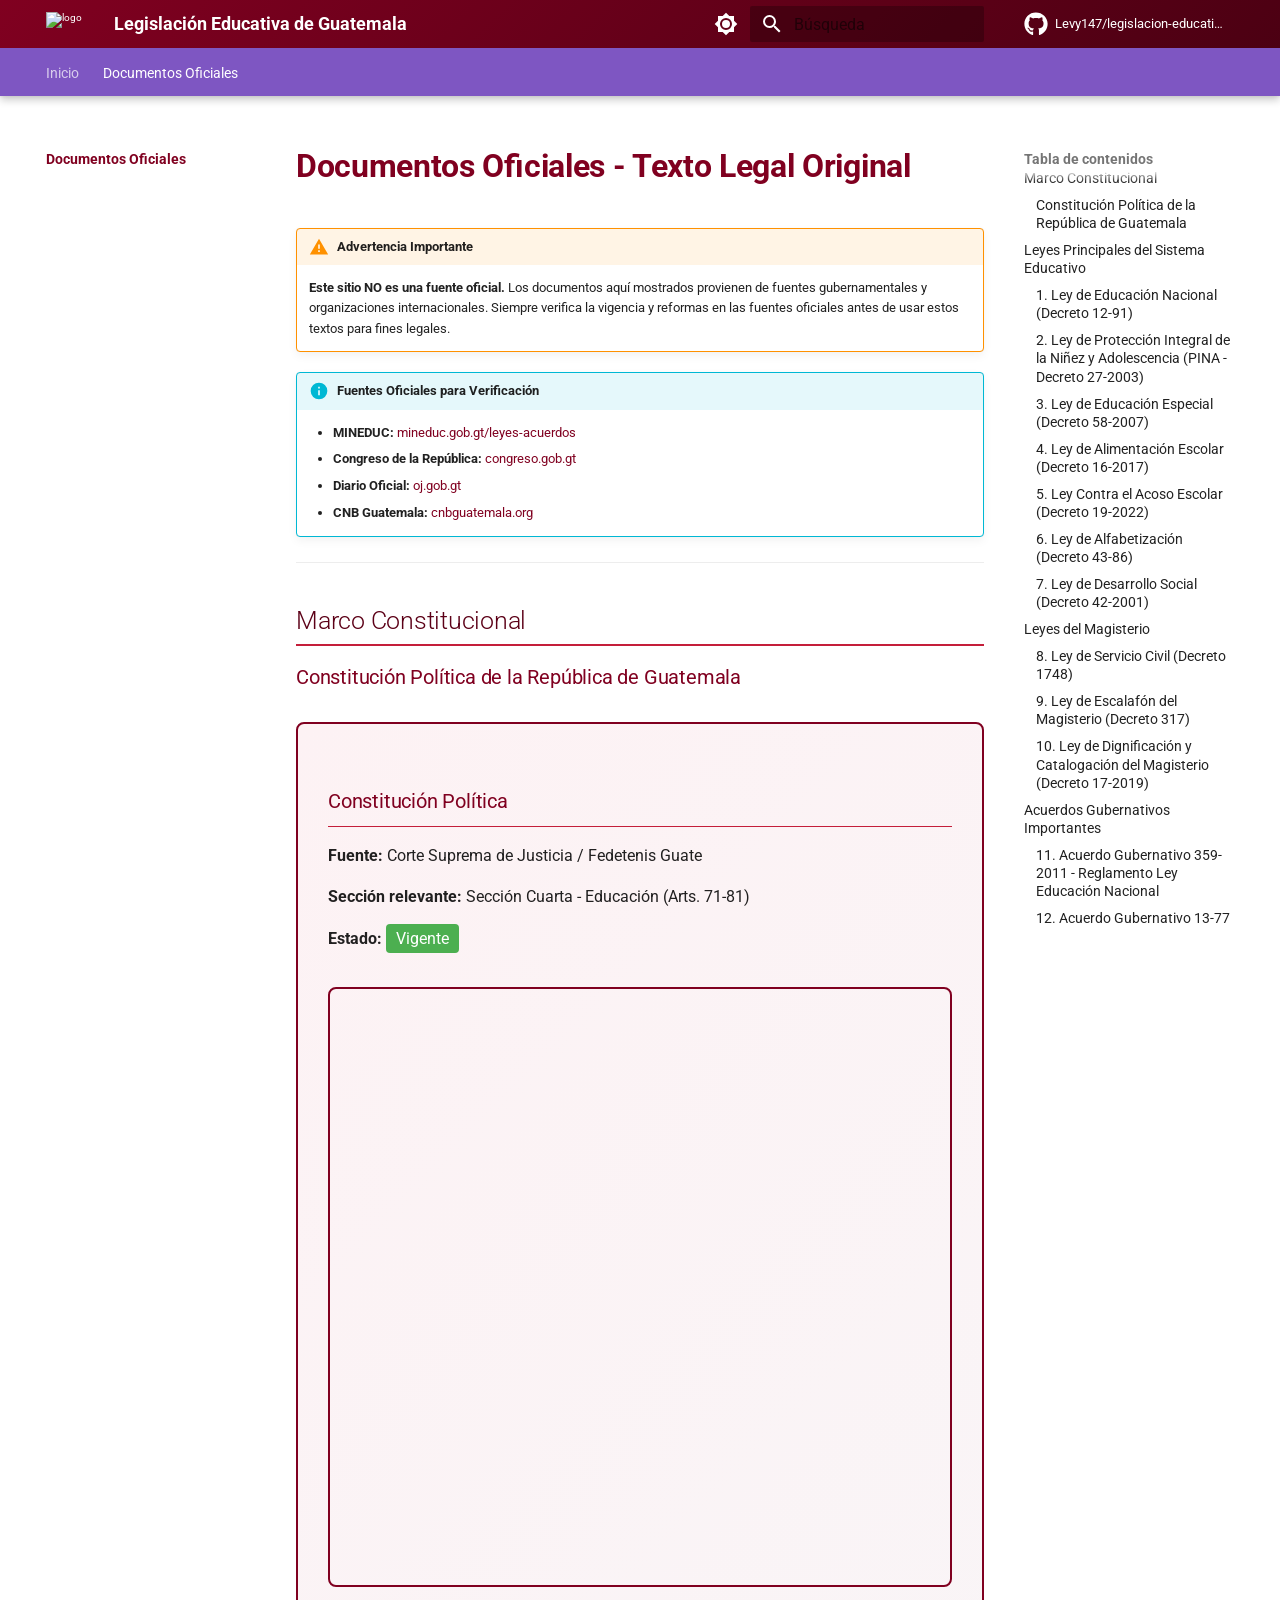
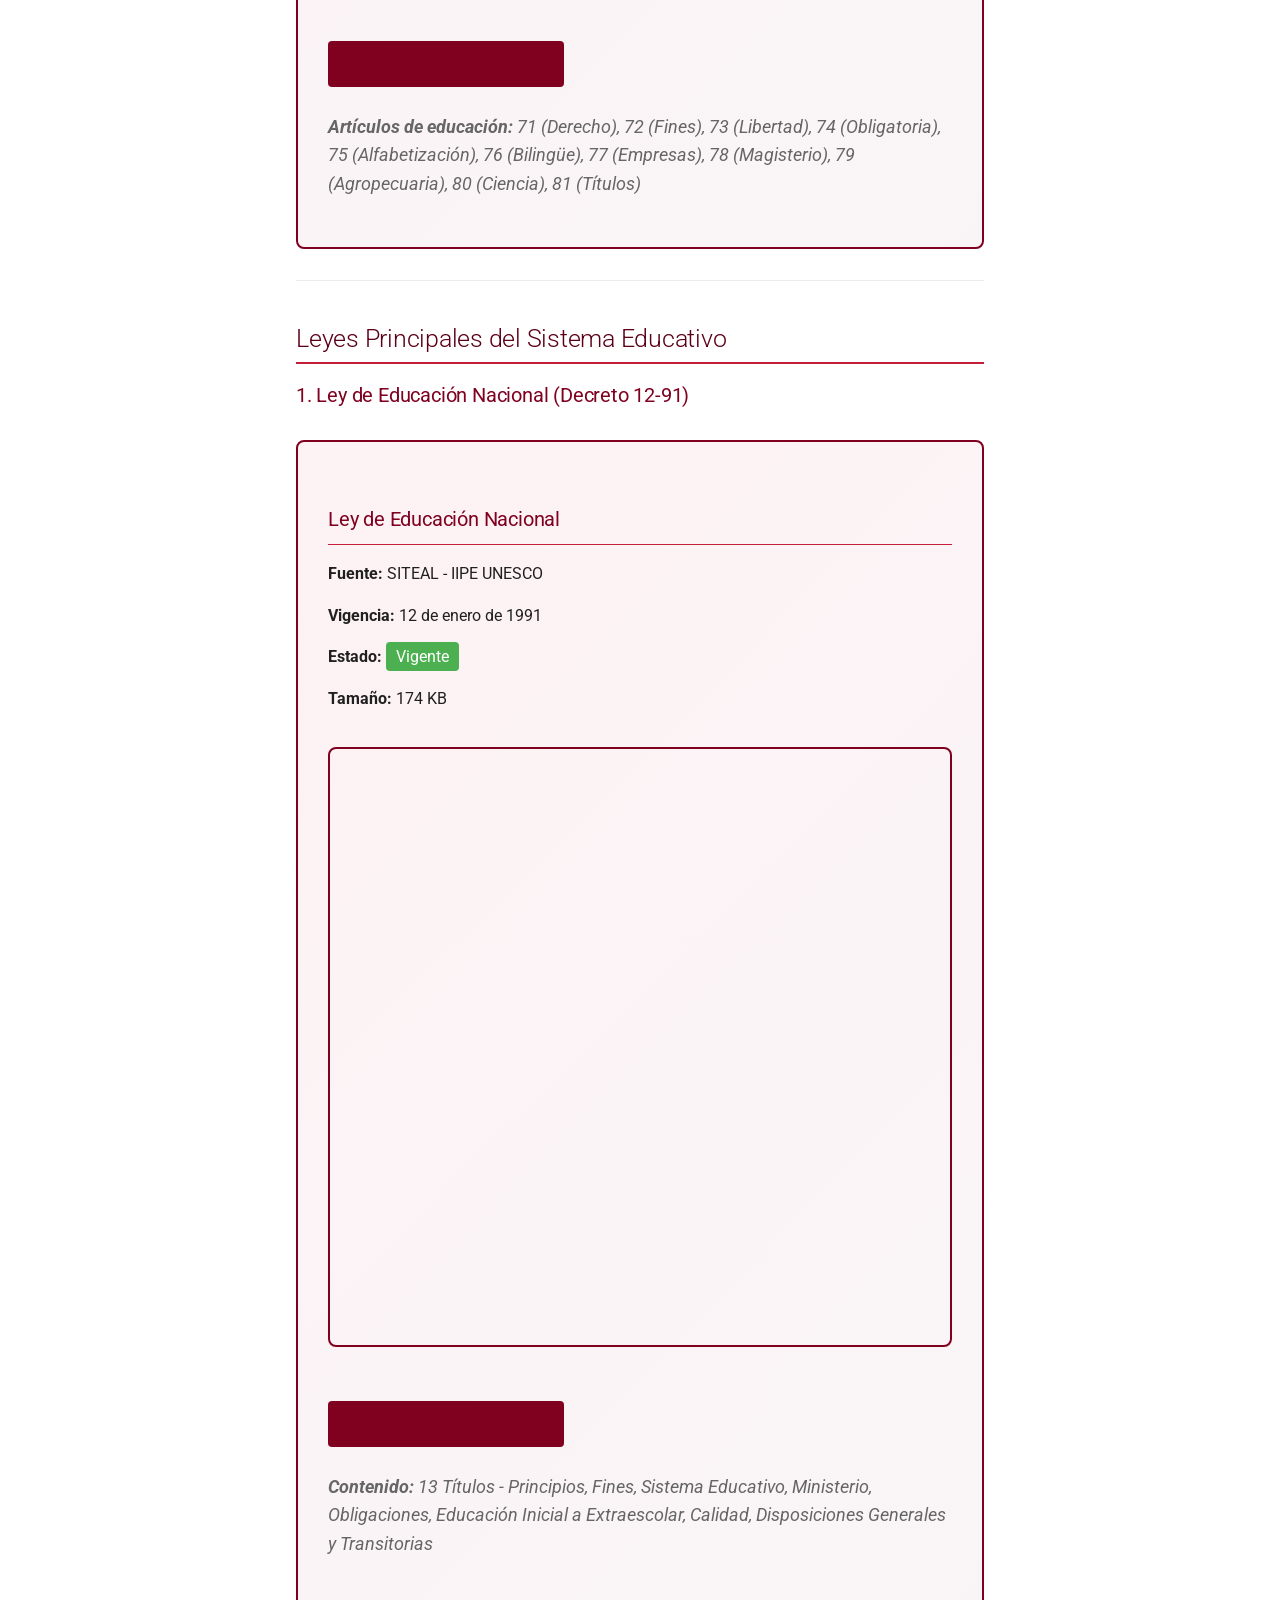
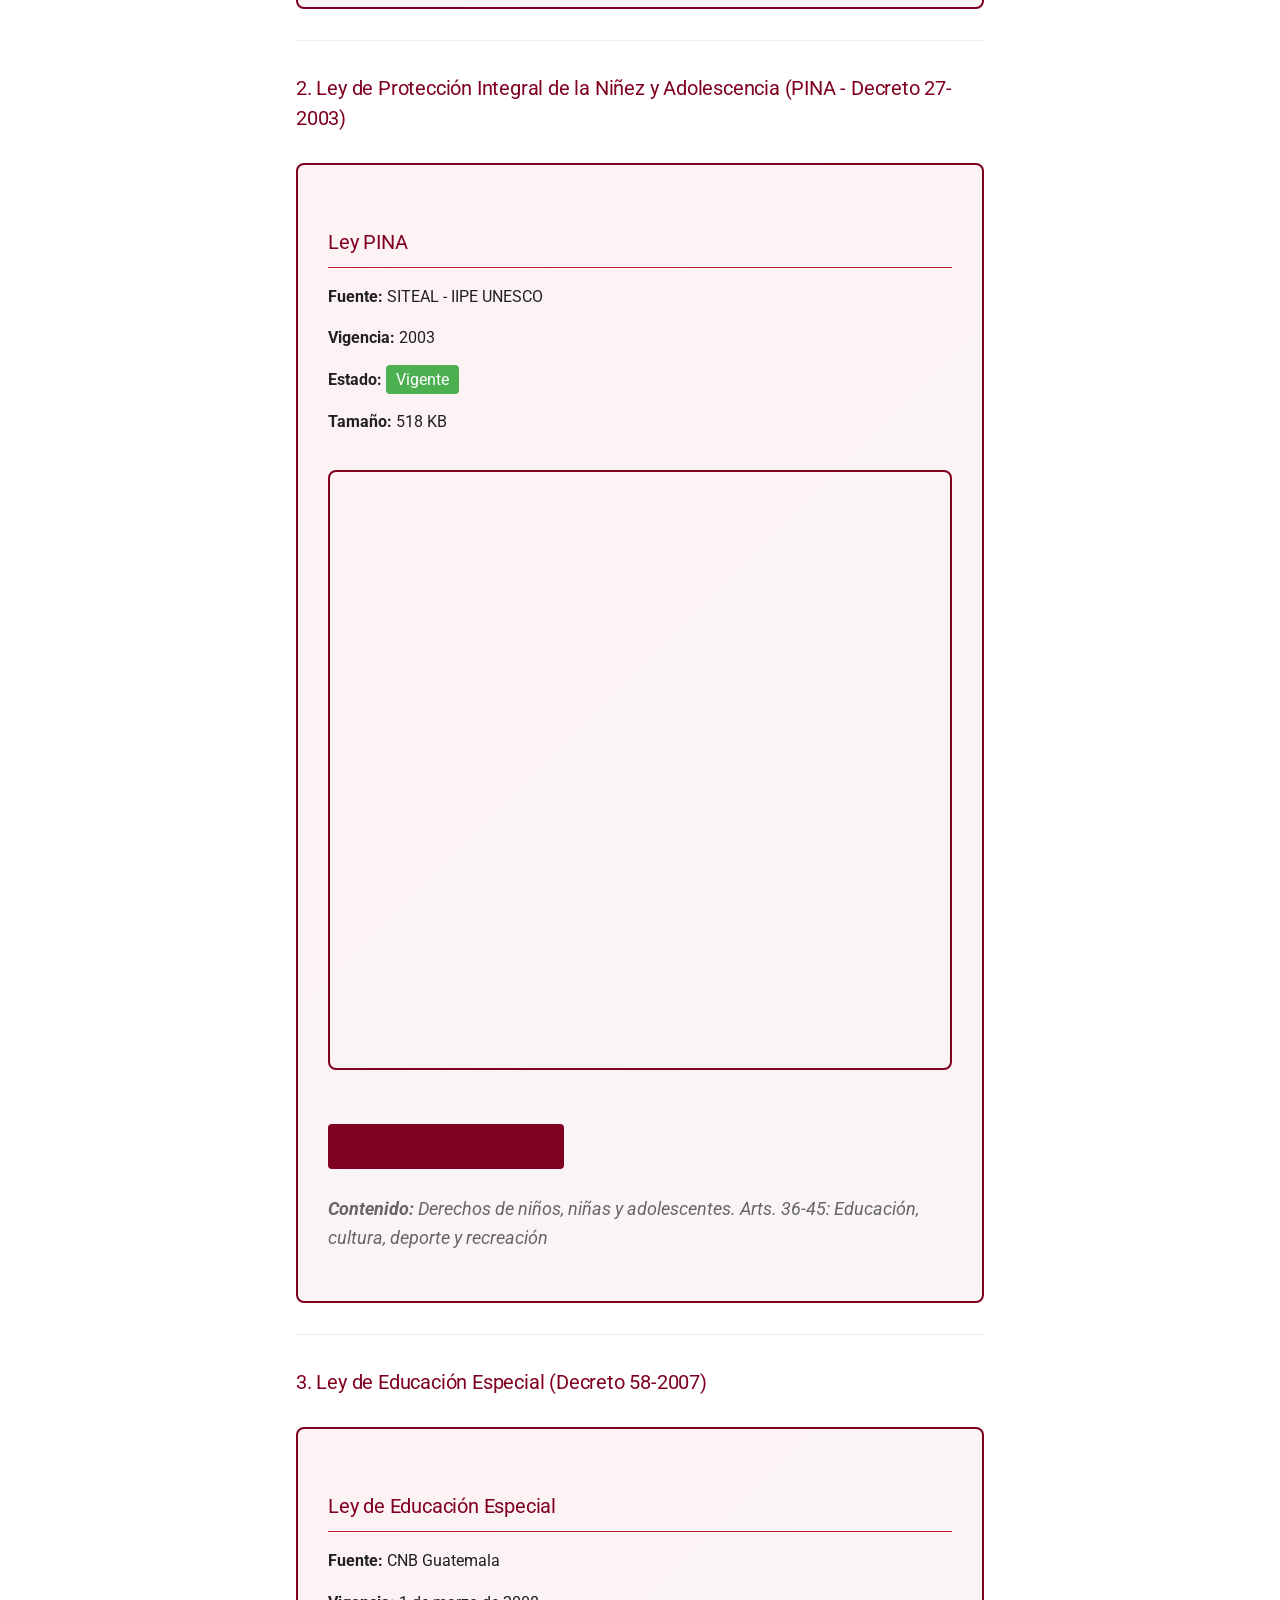
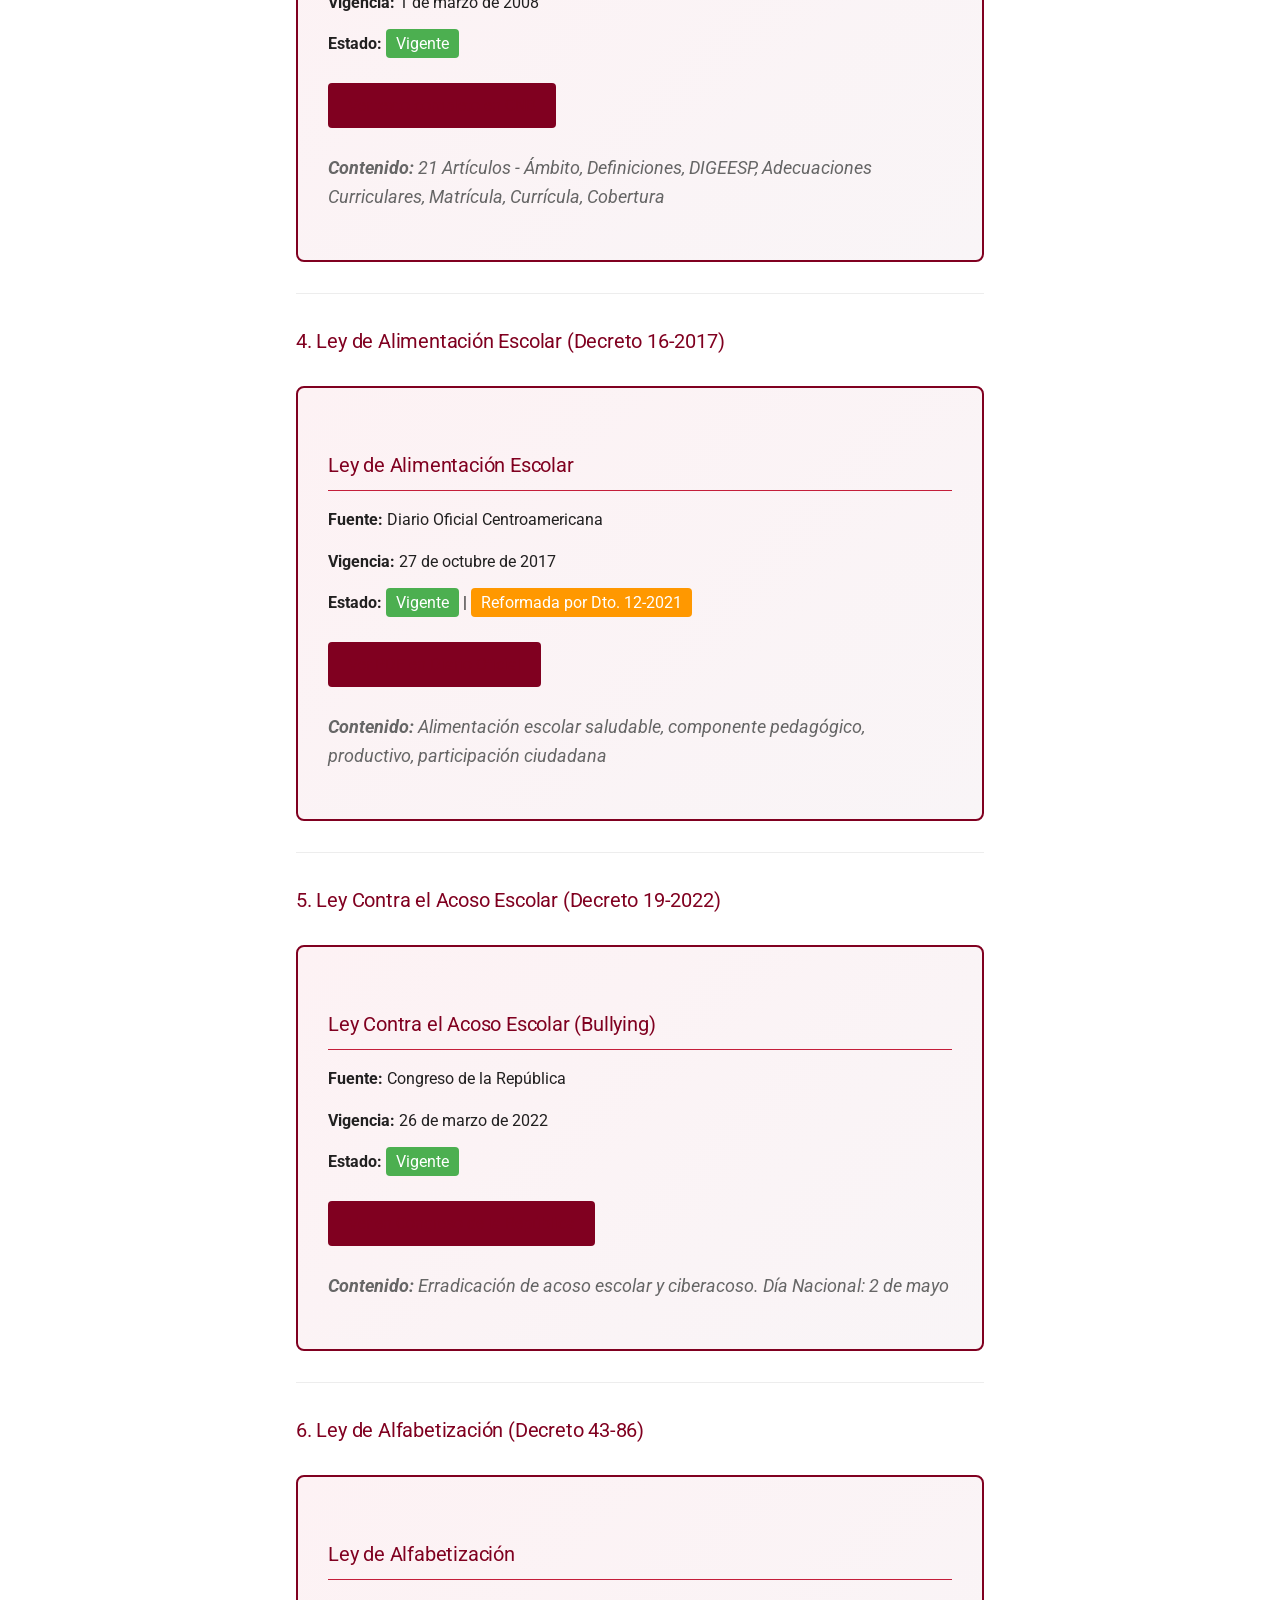
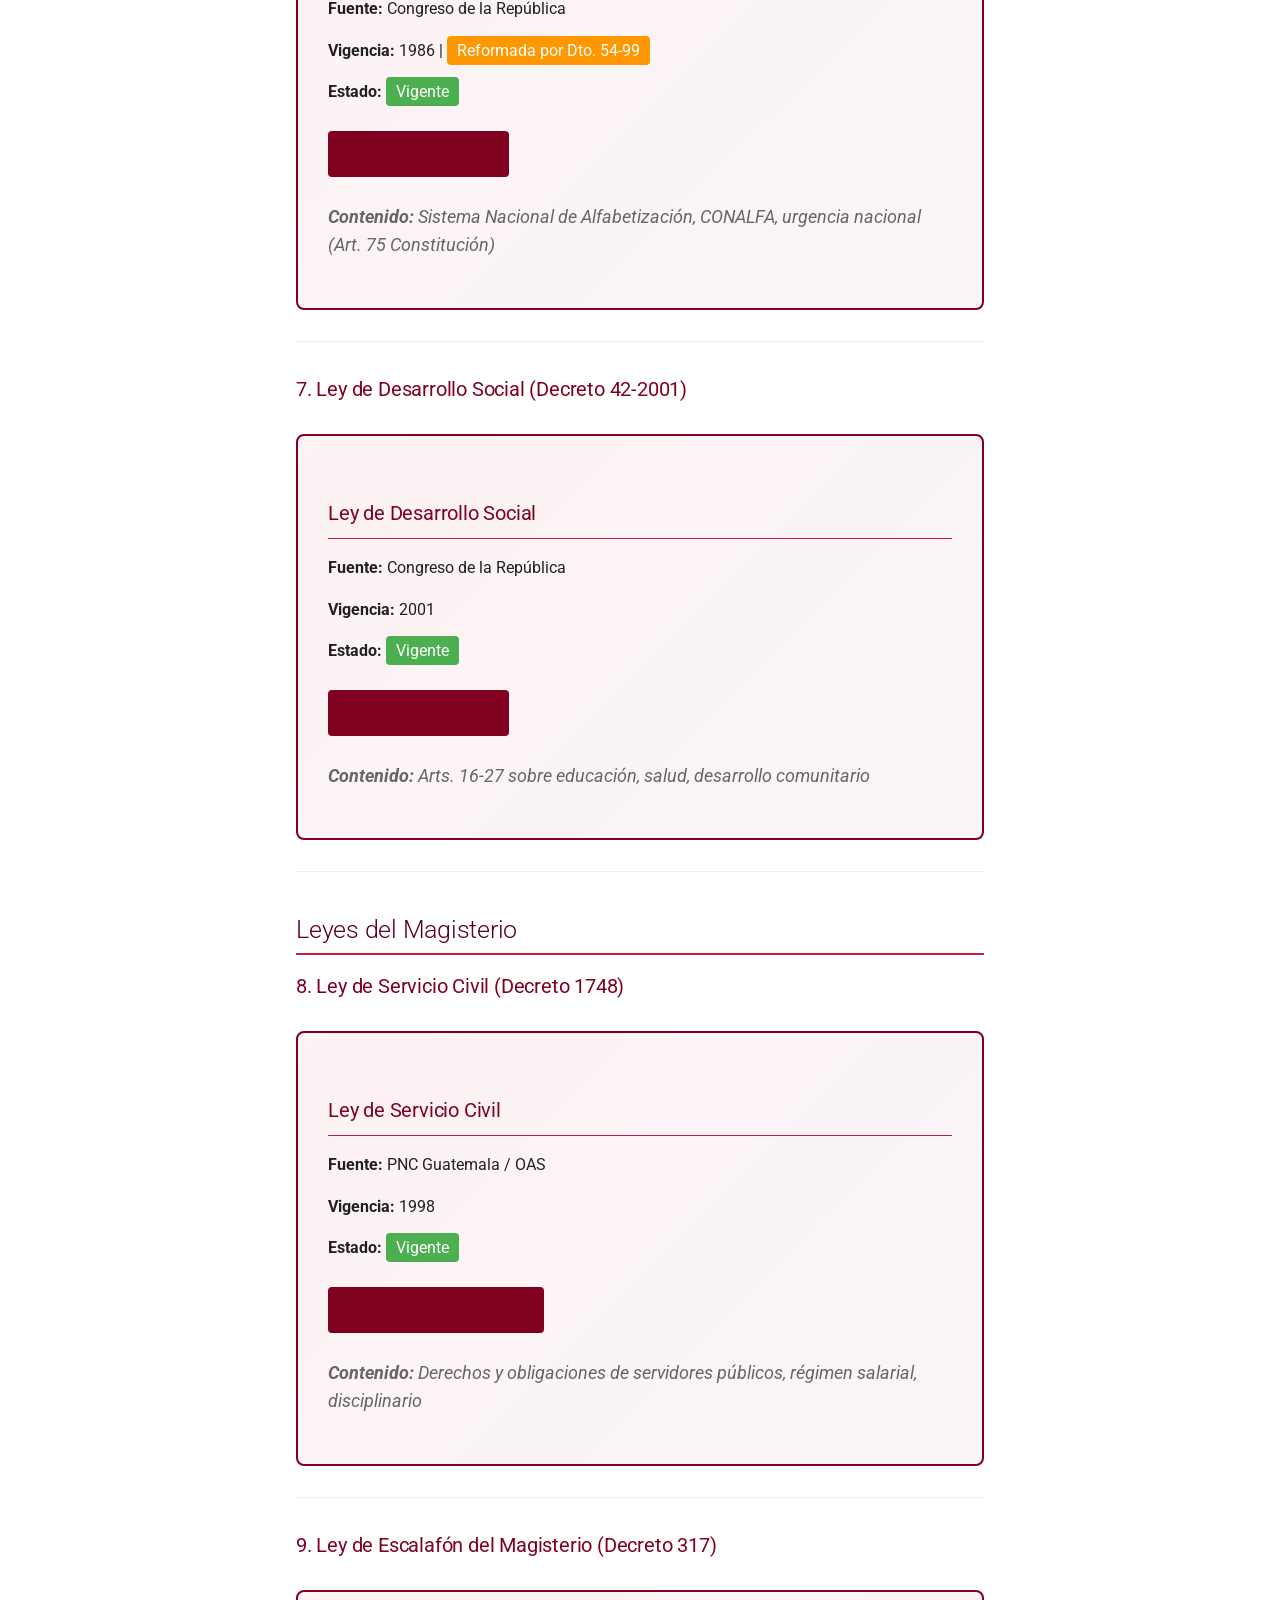
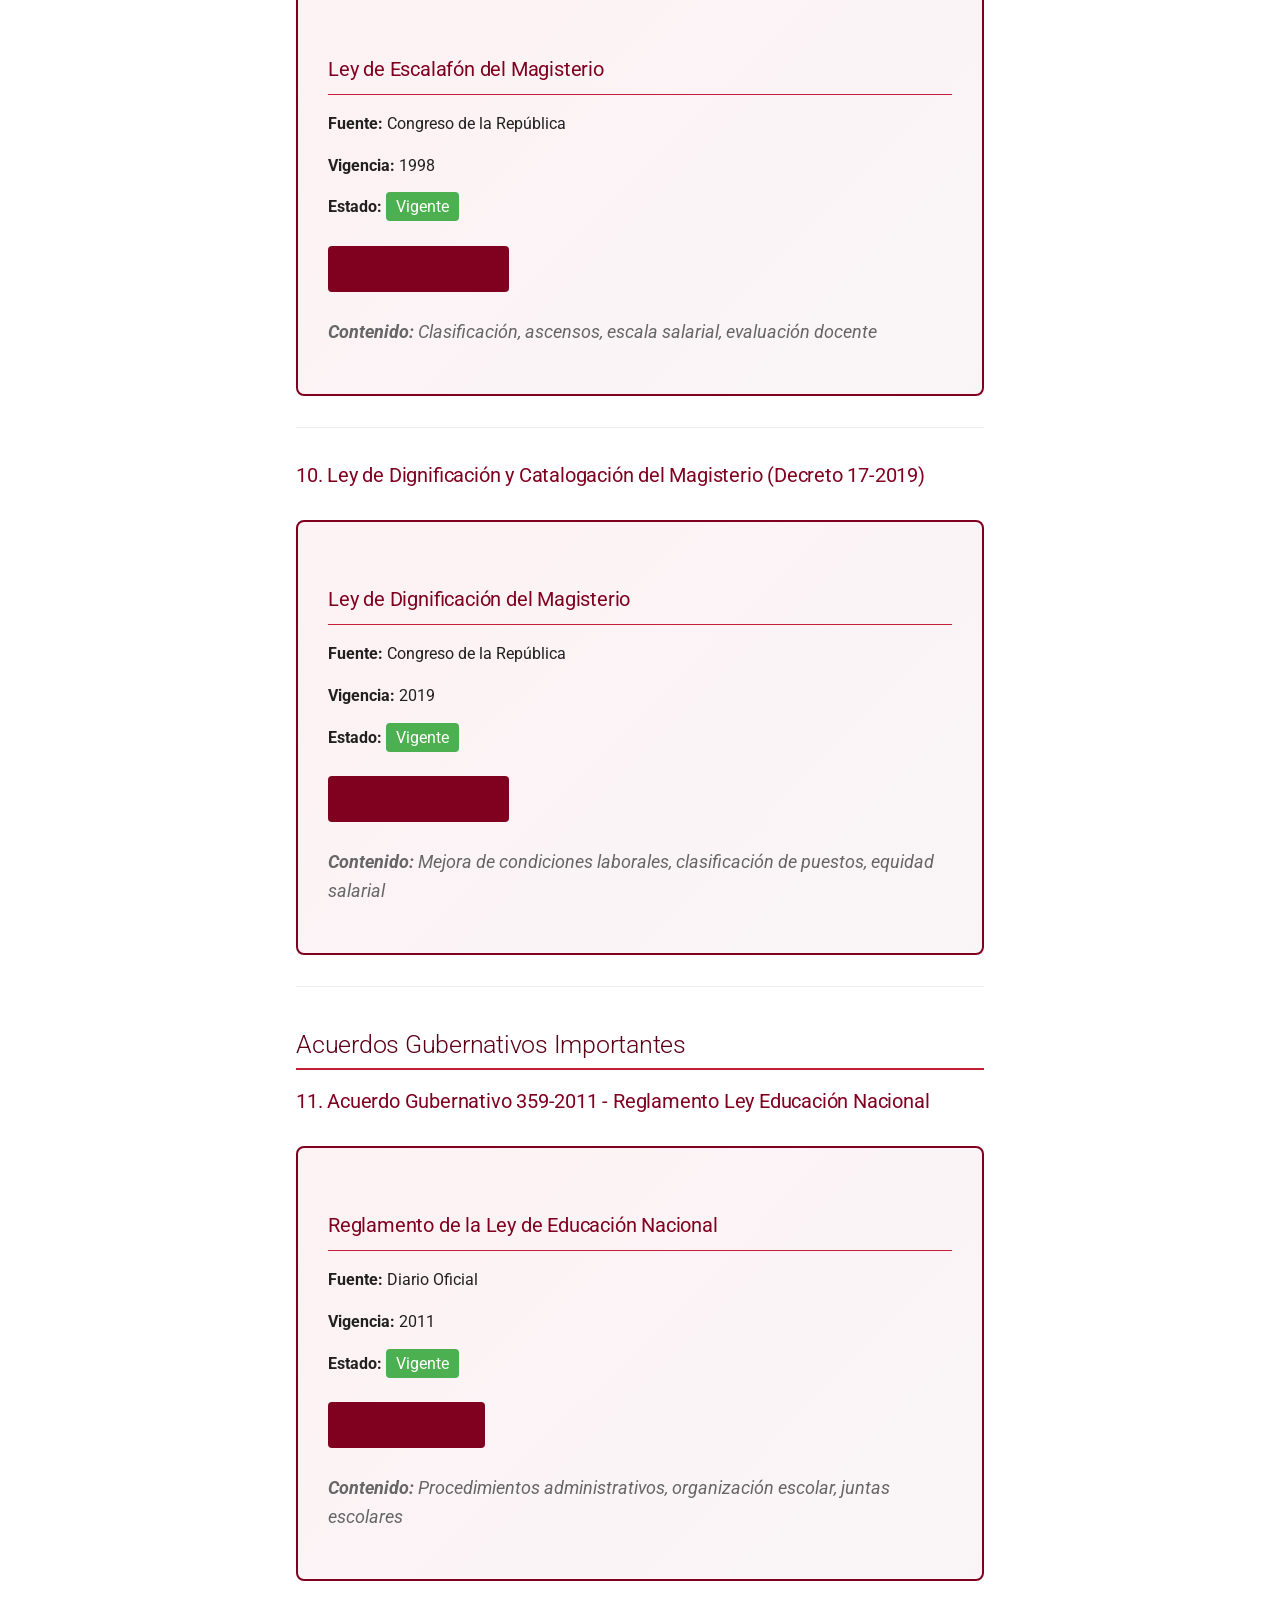
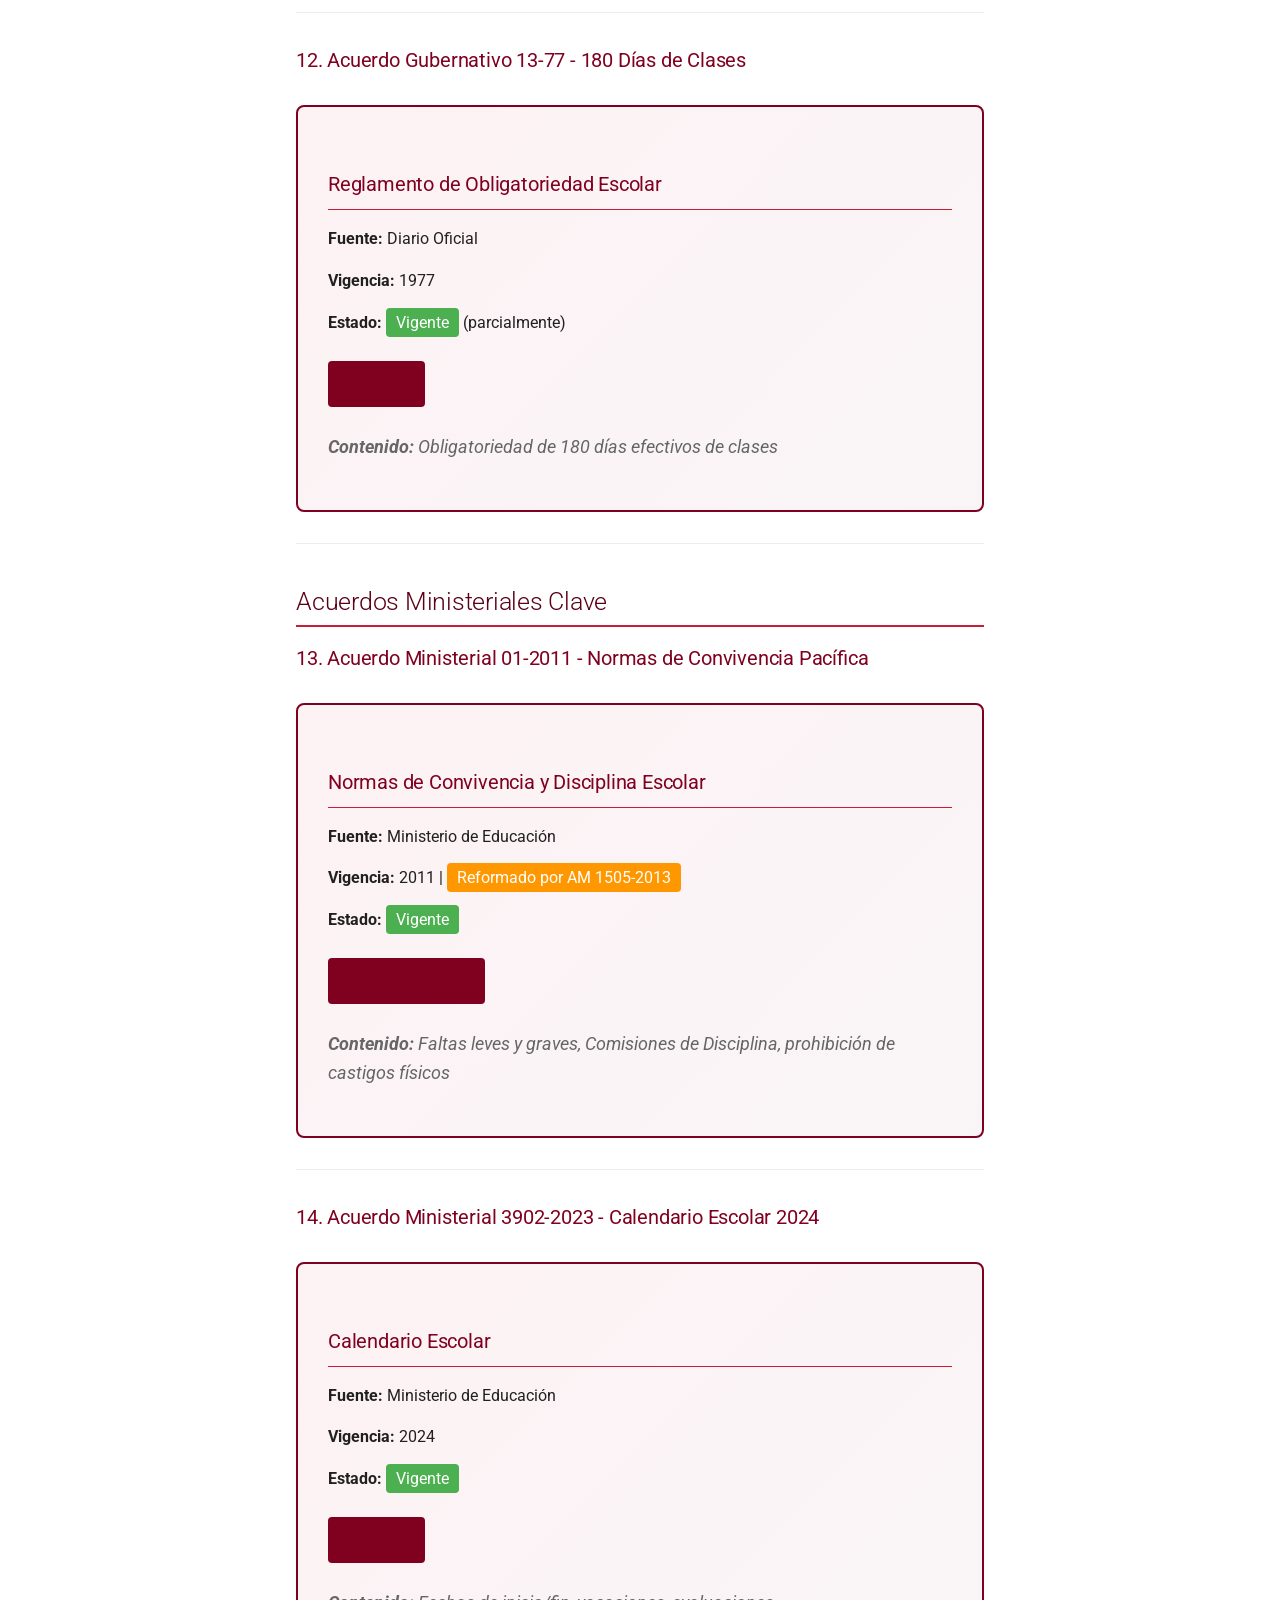
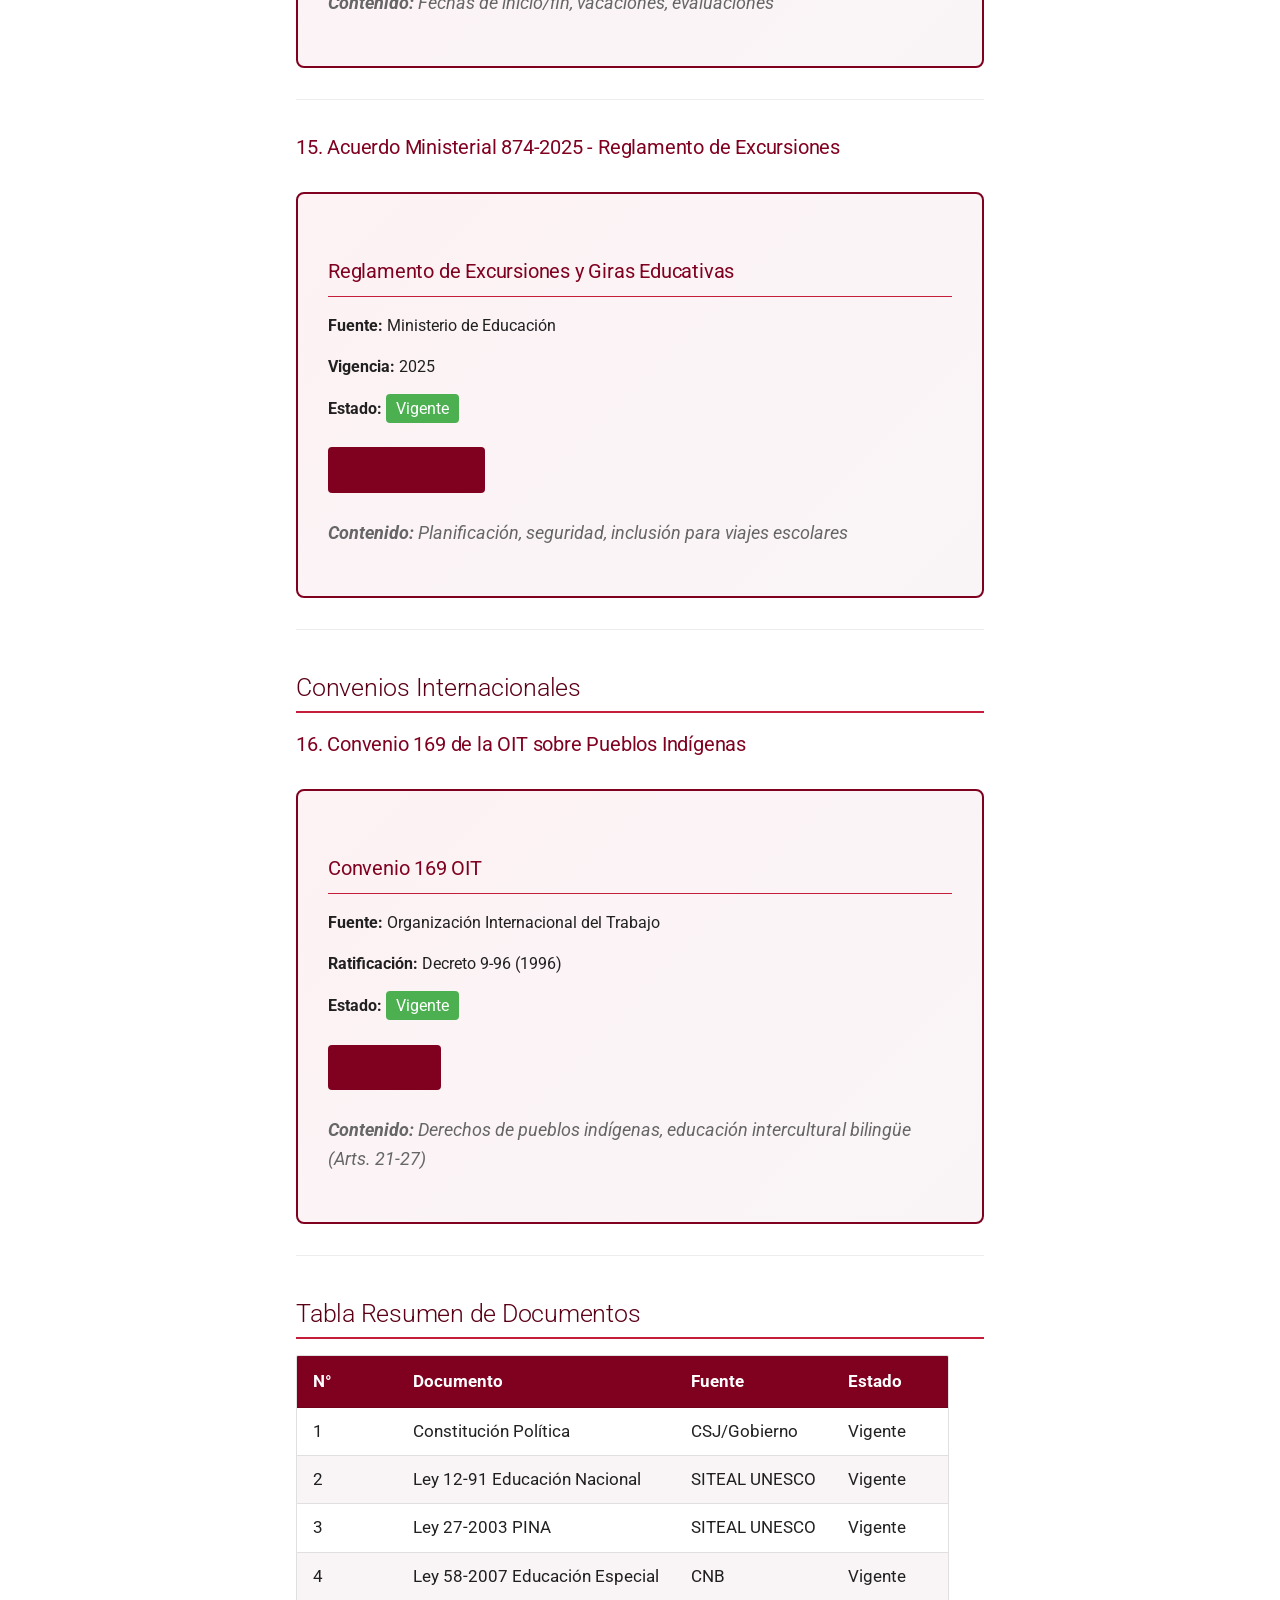
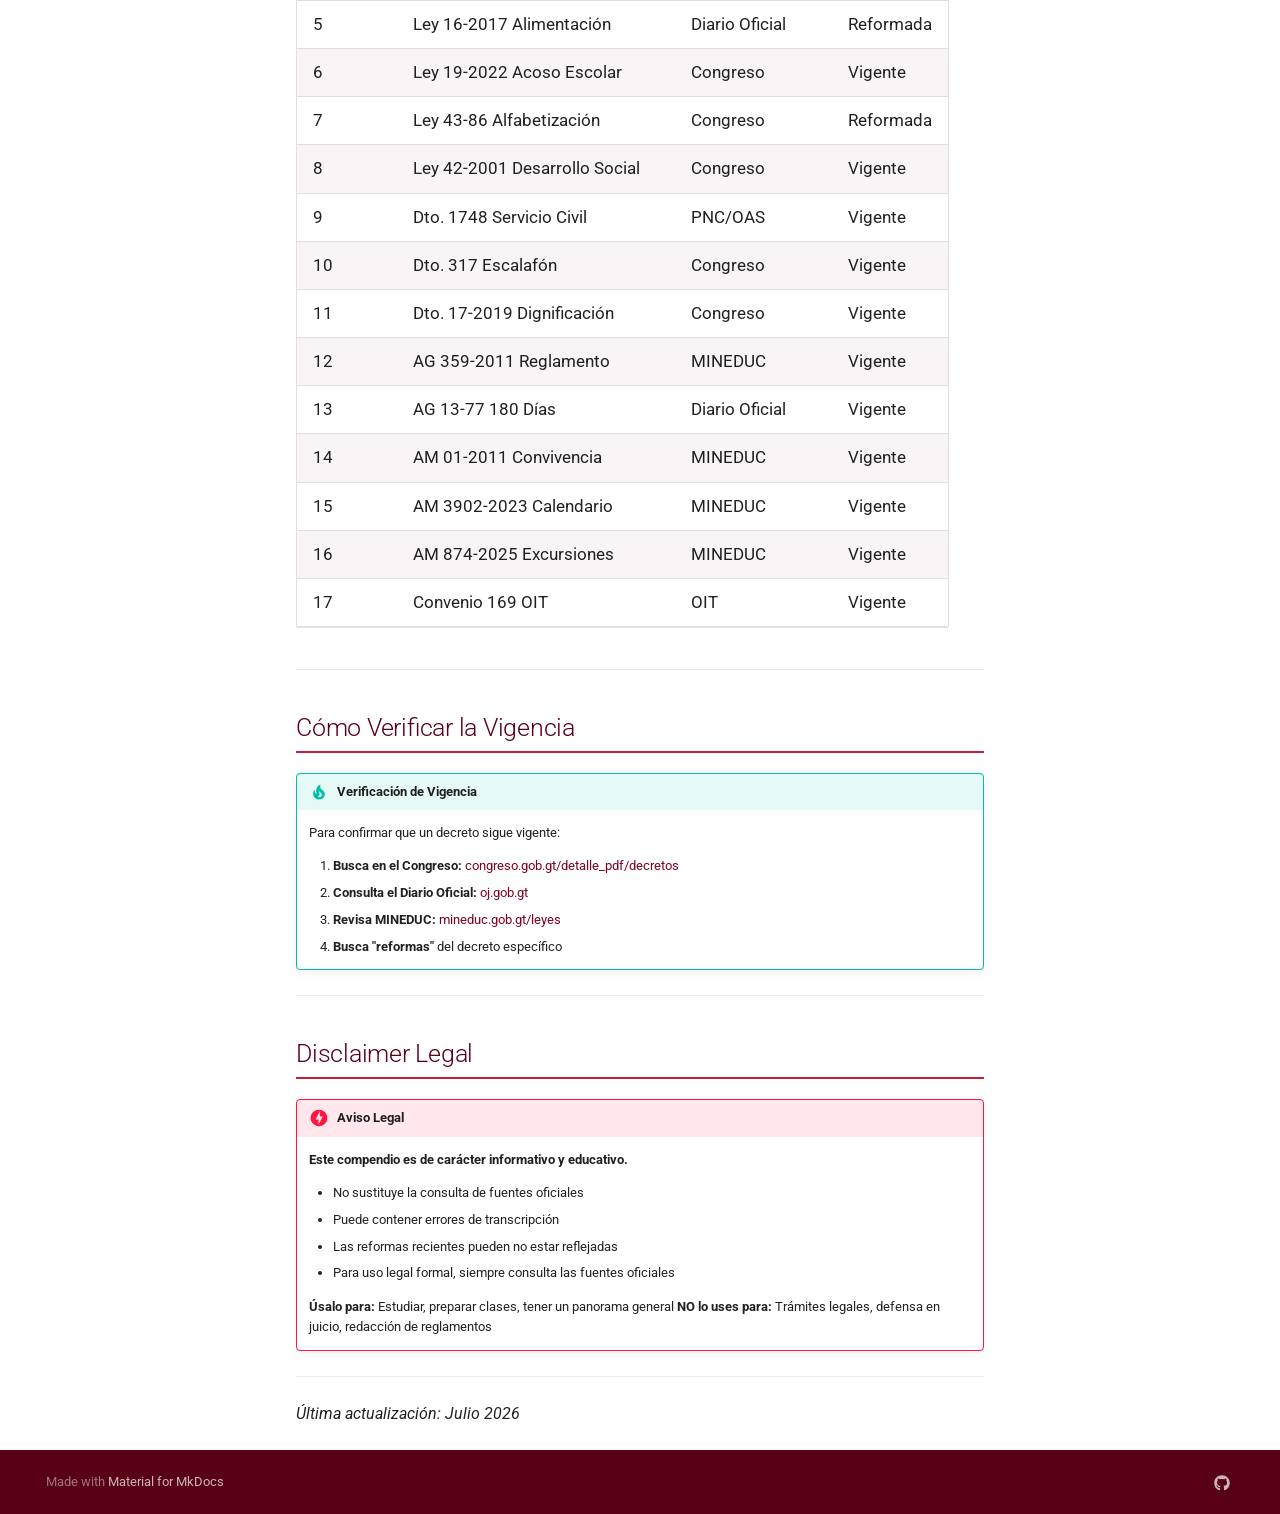
==== commit 54574665: "Deployed 99eefce with MkDocs version: 1.6.1" ====
--- a/documentos-pdf/index.html
+++ b/documentos-pdf/index.html
@@ -6,10 +6,10 @@
       <meta charset="utf-8">
       <meta name="viewport" content="width=device-width,initial-scale=1">
       
-        <meta name="description" content="Recopilación Comprensiva del Marco Legal Educativo">
-      
-      
-        <meta name="author" content="Tu Nombre">
+        <meta name="description" content="Recopilación Comprensiva del Marco Legal Educativo - 58+ instrumentos normativos">
+      
+      
+        <meta name="author" content="Levy147">
       
       
       
@@ -25,7 +25,7 @@
     
     
       
-        <title>Documentos PDF - Legislación Educativa de Guatemala</title>
+        <title>Documentos Oficiales - Legislación Educativa de Guatemala</title>
       
     
     
@@ -78,7 +78,7 @@
     <div data-md-component="skip">
       
         
-        <a href="#documentos-oficiales-en-pdf" class="md-skip">
+        <a href="#documentos-oficiales-texto-legal-original" class="md-skip">
           Saltar a contenido
         </a>
       
@@ -113,7 +113,7 @@
         <div class="md-header__topic" data-md-component="header-topic">
           <span class="md-ellipsis">
             
-              Documentos PDF
+              Documentos Oficiales
             
           </span>
         </div>
@@ -195,13 +195,13 @@
     
     
       <div class="md-header__source">
-        <a href="https://github.com/tu-usuario/legislacion-educativa-guatemala" title="Ir al repositorio" class="md-source" data-md-component="source">
+        <a href="https://github.com/Levy147/legislacion-educativa-guatemala" title="Ir al repositorio" class="md-source" data-md-component="source">
   <div class="md-source__icon md-icon">
     
     <svg xmlns="http://www.w3.org/2000/svg" viewBox="0 0 512 512"><!--! Font Awesome Free 7.1.0 by @fontawesome - https://fontawesome.com License - https://fontawesome.com/license/free (Icons: CC BY 4.0, Fonts: SIL OFL 1.1, Code: MIT License) Copyright 2025 Fonticons, Inc.--><path d="M173.9 397.4c0 2-2.3 3.6-5.2 3.6-3.3.3-5.6-1.3-5.6-3.6 0-2 2.3-3.6 5.2-3.6 3-.3 5.6 1.3 5.6 3.6m-31.1-4.5c-.7 2 1.3 4.3 4.3 4.9 2.6 1 5.6 0 6.2-2s-1.3-4.3-4.3-5.2c-2.6-.7-5.5.3-6.2 2.3m44.2-1.7c-2.9.7-4.9 2.6-4.6 4.9.3 2 2.9 3.3 5.9 2.6 2.9-.7 4.9-2.6 4.6-4.6-.3-1.9-3-3.2-5.9-2.9M252.8 8C114.1 8 8 113.3 8 252c0 110.9 69.8 205.8 169.5 239.2 12.8 2.3 17.3-5.6 17.3-12.1 0-6.2-.3-40.4-.3-61.4 0 0-70 15-84.7-29.8 0 0-11.4-29.1-27.8-36.6 0 0-22.9-15.7 1.6-15.4 0 0 24.9 2 38.6 25.8 21.9 38.6 58.6 27.5 72.9 20.9 2.3-16 8.8-27.1 16-33.7-55.9-6.2-112.3-14.3-112.3-110.5 0-27.5 7.6-41.3 23.6-58.9-2.6-6.5-11.1-33.3 2.6-67.9 20.9-6.5 69 27 69 27 20-5.6 41.5-8.5 62.8-8.5s42.8 2.9 62.8 8.5c0 0 48.1-33.6 69-27 13.7 34.7 5.2 61.4 2.6 67.9 16 17.7 25.8 31.5 25.8 58.9 0 96.5-58.9 104.2-114.8 110.5 9.2 7.9 17 22.9 17 46.4 0 33.7-.3 75.4-.3 83.6 0 6.5 4.6 14.4 17.3 12.1C436.2 457.8 504 362.9 504 252 504 113.3 391.5 8 252.8 8M105.2 352.9c-1.3 1-1 3.3.7 5.2 1.6 1.6 3.9 2.3 5.2 1 1.3-1 1-3.3-.7-5.2-1.6-1.6-3.9-2.3-5.2-1m-10.8-8.1c-.7 1.3.3 2.9 2.3 3.9 1.6 1 3.6.7 4.3-.7.7-1.3-.3-2.9-2.3-3.9-2-.6-3.6-.3-4.3.7m32.4 35.6c-1.6 1.3-1 4.3 1.3 6.2 2.3 2.3 5.2 2.6 6.5 1 1.3-1.3.7-4.3-1.3-6.2-2.2-2.3-5.2-2.6-6.5-1m-11.4-14.7c-1.6 1-1.6 3.6 0 5.9s4.3 3.3 5.6 2.3c1.6-1.3 1.6-3.9 0-6.2-1.4-2.3-4-3.3-5.6-2"/></svg>
   </div>
   <div class="md-source__repository">
-    legislacion-educativa-guatemala
+    Levy147/legislacion-educativa-guatemala
   </div>
 </a>
       </div>
@@ -247,7 +247,7 @@
   
     
   
-  Documentos PDF
+  Documentos Oficiales
 
       </a>
     </li>
@@ -291,13 +291,13 @@
   </label>
   
     <div class="md-nav__source">
-      <a href="https://github.com/tu-usuario/legislacion-educativa-guatemala" title="Ir al repositorio" class="md-source" data-md-component="source">
+      <a href="https://github.com/Levy147/legislacion-educativa-guatemala" title="Ir al repositorio" class="md-source" data-md-component="source">
   <div class="md-source__icon md-icon">
     
     <svg xmlns="http://www.w3.org/2000/svg" viewBox="0 0 512 512"><!--! Font Awesome Free 7.1.0 by @fontawesome - https://fontawesome.com License - https://fontawesome.com/license/free (Icons: CC BY 4.0, Fonts: SIL OFL 1.1, Code: MIT License) Copyright 2025 Fonticons, Inc.--><path d="M173.9 397.4c0 2-2.3 3.6-5.2 3.6-3.3.3-5.6-1.3-5.6-3.6 0-2 2.3-3.6 5.2-3.6 3-.3 5.6 1.3 5.6 3.6m-31.1-4.5c-.7 2 1.3 4.3 4.3 4.9 2.6 1 5.6 0 6.2-2s-1.3-4.3-4.3-5.2c-2.6-.7-5.5.3-6.2 2.3m44.2-1.7c-2.9.7-4.9 2.6-4.6 4.9.3 2 2.9 3.3 5.9 2.6 2.9-.7 4.9-2.6 4.6-4.6-.3-1.9-3-3.2-5.9-2.9M252.8 8C114.1 8 8 113.3 8 252c0 110.9 69.8 205.8 169.5 239.2 12.8 2.3 17.3-5.6 17.3-12.1 0-6.2-.3-40.4-.3-61.4 0 0-70 15-84.7-29.8 0 0-11.4-29.1-27.8-36.6 0 0-22.9-15.7 1.6-15.4 0 0 24.9 2 38.6 25.8 21.9 38.6 58.6 27.5 72.9 20.9 2.3-16 8.8-27.1 16-33.7-55.9-6.2-112.3-14.3-112.3-110.5 0-27.5 7.6-41.3 23.6-58.9-2.6-6.5-11.1-33.3 2.6-67.9 20.9-6.5 69 27 69 27 20-5.6 41.5-8.5 62.8-8.5s42.8 2.9 62.8 8.5c0 0 48.1-33.6 69-27 13.7 34.7 5.2 61.4 2.6 67.9 16 17.7 25.8 31.5 25.8 58.9 0 96.5-58.9 104.2-114.8 110.5 9.2 7.9 17 22.9 17 46.4 0 33.7-.3 75.4-.3 83.6 0 6.5 4.6 14.4 17.3 12.1C436.2 457.8 504 362.9 504 252 504 113.3 391.5 8 252.8 8M105.2 352.9c-1.3 1-1 3.3.7 5.2 1.6 1.6 3.9 2.3 5.2 1 1.3-1 1-3.3-.7-5.2-1.6-1.6-3.9-2.3-5.2-1m-10.8-8.1c-.7 1.3.3 2.9 2.3 3.9 1.6 1 3.6.7 4.3-.7.7-1.3-.3-2.9-2.3-3.9-2-.6-3.6-.3-4.3.7m32.4 35.6c-1.6 1.3-1 4.3 1.3 6.2 2.3 2.3 5.2 2.6 6.5 1 1.3-1.3.7-4.3-1.3-6.2-2.2-2.3-5.2-2.6-6.5-1m-11.4-14.7c-1.6 1-1.6 3.6 0 5.9s4.3 3.3 5.6 2.3c1.6-1.3 1.6-3.9 0-6.2-1.4-2.3-4-3.3-5.6-2"/></svg>
   </div>
   <div class="md-source__repository">
-    legislacion-educativa-guatemala
+    Levy147/legislacion-educativa-guatemala
   </div>
 </a>
     </div>
@@ -354,7 +354,7 @@
   <span class="md-ellipsis">
     
   
-    Documentos PDF
+    Documentos Oficiales
   
 
     
@@ -372,7 +372,7 @@
   <span class="md-ellipsis">
     
   
-    Documentos PDF
+    Documentos Oficiales
   
 
     
@@ -426,15 +426,15 @@
 </li>
       
         <li class="md-nav__item">
-  <a href="#leyes-principales" class="md-nav__link">
-    <span class="md-ellipsis">
-      
-        Leyes Principales
-      
-    </span>
-  </a>
-  
-    <nav class="md-nav" aria-label="Leyes Principales">
+  <a href="#leyes-principales-del-sistema-educativo" class="md-nav__link">
+    <span class="md-ellipsis">
+      
+        Leyes Principales del Sistema Educativo
+      
+    </span>
+  </a>
+  
+    <nav class="md-nav" aria-label="Leyes Principales del Sistema Educativo">
       <ul class="md-nav__list">
         
           <li class="md-nav__item">
@@ -486,6 +486,28 @@
     <span class="md-ellipsis">
       
         5. Ley Contra el Acoso Escolar (Decreto 19-2022)
+      
+    </span>
+  </a>
+  
+</li>
+        
+          <li class="md-nav__item">
+  <a href="#6-ley-de-alfabetizacion-decreto-43-86" class="md-nav__link">
+    <span class="md-ellipsis">
+      
+        6. Ley de Alfabetización (Decreto 43-86)
+      
+    </span>
+  </a>
+  
+</li>
+        
+          <li class="md-nav__item">
+  <a href="#7-ley-de-desarrollo-social-decreto-42-2001" class="md-nav__link">
+    <span class="md-ellipsis">
+      
+        7. Ley de Desarrollo Social (Decreto 42-2001)
       
     </span>
   </a>
@@ -510,21 +532,32 @@
       <ul class="md-nav__list">
         
           <li class="md-nav__item">
-  <a href="#6-ley-de-servicio-civil-decreto-1748" class="md-nav__link">
-    <span class="md-ellipsis">
-      
-        6. Ley de Servicio Civil (Decreto 1748)
-      
-    </span>
-  </a>
-  
-</li>
-        
-          <li class="md-nav__item">
-  <a href="#7-ley-de-dignificacion-y-catalogacion-del-magisterio-decreto-17-2019" class="md-nav__link">
-    <span class="md-ellipsis">
-      
-        7. Ley de Dignificación y Catalogación del Magisterio (Decreto 17-2019)
+  <a href="#8-ley-de-servicio-civil-decreto-1748" class="md-nav__link">
+    <span class="md-ellipsis">
+      
+        8. Ley de Servicio Civil (Decreto 1748)
+      
+    </span>
+  </a>
+  
+</li>
+        
+          <li class="md-nav__item">
+  <a href="#9-ley-de-escalafon-del-magisterio-decreto-317" class="md-nav__link">
+    <span class="md-ellipsis">
+      
+        9. Ley de Escalafón del Magisterio (Decreto 317)
+      
+    </span>
+  </a>
+  
+</li>
+        
+          <li class="md-nav__item">
+  <a href="#10-ley-de-dignificacion-y-catalogacion-del-magisterio-decreto-17-2019" class="md-nav__link">
+    <span class="md-ellipsis">
+      
+        10. Ley de Dignificación y Catalogación del Magisterio (Decreto 17-2019)
       
     </span>
   </a>
@@ -537,22 +570,33 @@
 </li>
       
         <li class="md-nav__item">
-  <a href="#acuerdos-importantes" class="md-nav__link">
-    <span class="md-ellipsis">
-      
-        Acuerdos Importantes
-      
-    </span>
-  </a>
-  
-    <nav class="md-nav" aria-label="Acuerdos Importantes">
+  <a href="#acuerdos-gubernativos-importantes" class="md-nav__link">
+    <span class="md-ellipsis">
+      
+        Acuerdos Gubernativos Importantes
+      
+    </span>
+  </a>
+  
+    <nav class="md-nav" aria-label="Acuerdos Gubernativos Importantes">
       <ul class="md-nav__list">
         
           <li class="md-nav__item">
-  <a href="#8-acuerdo-ministerial-01-2011-normas-de-convivencia-pacifica" class="md-nav__link">
-    <span class="md-ellipsis">
-      
-        8. Acuerdo Ministerial 01-2011 - Normas de Convivencia Pacífica
+  <a href="#11-acuerdo-gubernativo-359-2011-reglamento-ley-educacion-nacional" class="md-nav__link">
+    <span class="md-ellipsis">
+      
+        11. Acuerdo Gubernativo 359-2011 - Reglamento Ley Educación Nacional
+      
+    </span>
+  </a>
+  
+</li>
+        
+          <li class="md-nav__item">
+  <a href="#12-acuerdo-gubernativo-13-77-180-dias-de-clases" class="md-nav__link">
+    <span class="md-ellipsis">
+      
+        12. Acuerdo Gubernativo 13-77 - 180 Días de Clases
       
     </span>
   </a>
@@ -565,22 +609,44 @@
 </li>
       
         <li class="md-nav__item">
-  <a href="#recursos-adicionales" class="md-nav__link">
-    <span class="md-ellipsis">
-      
-        Recursos Adicionales
-      
-    </span>
-  </a>
-  
-    <nav class="md-nav" aria-label="Recursos Adicionales">
+  <a href="#acuerdos-ministeriales-clave" class="md-nav__link">
+    <span class="md-ellipsis">
+      
+        Acuerdos Ministeriales Clave
+      
+    </span>
+  </a>
+  
+    <nav class="md-nav" aria-label="Acuerdos Ministeriales Clave">
       <ul class="md-nav__list">
         
           <li class="md-nav__item">
-  <a href="#compilaciones-legales" class="md-nav__link">
-    <span class="md-ellipsis">
-      
-        Compilaciones Legales
+  <a href="#13-acuerdo-ministerial-01-2011-normas-de-convivencia-pacifica" class="md-nav__link">
+    <span class="md-ellipsis">
+      
+        13. Acuerdo Ministerial 01-2011 - Normas de Convivencia Pacífica
+      
+    </span>
+  </a>
+  
+</li>
+        
+          <li class="md-nav__item">
+  <a href="#14-acuerdo-ministerial-3902-2023-calendario-escolar-2024" class="md-nav__link">
+    <span class="md-ellipsis">
+      
+        14. Acuerdo Ministerial 3902-2023 - Calendario Escolar 2024
+      
+    </span>
+  </a>
+  
+</li>
+        
+          <li class="md-nav__item">
+  <a href="#15-acuerdo-ministerial-874-2025-reglamento-de-excursiones" class="md-nav__link">
+    <span class="md-ellipsis">
+      
+        15. Acuerdo Ministerial 874-2025 - Reglamento de Excursiones
       
     </span>
   </a>
@@ -593,10 +659,60 @@
 </li>
       
         <li class="md-nav__item">
-  <a href="#notas" class="md-nav__link">
-    <span class="md-ellipsis">
-      
-        Notas
+  <a href="#convenios-internacionales" class="md-nav__link">
+    <span class="md-ellipsis">
+      
+        Convenios Internacionales
+      
+    </span>
+  </a>
+  
+    <nav class="md-nav" aria-label="Convenios Internacionales">
+      <ul class="md-nav__list">
+        
+          <li class="md-nav__item">
+  <a href="#16-convenio-169-de-la-oit-sobre-pueblos-indigenas" class="md-nav__link">
+    <span class="md-ellipsis">
+      
+        16. Convenio 169 de la OIT sobre Pueblos Indígenas
+      
+    </span>
+  </a>
+  
+</li>
+        
+      </ul>
+    </nav>
+  
+</li>
+      
+        <li class="md-nav__item">
+  <a href="#tabla-resumen-de-documentos" class="md-nav__link">
+    <span class="md-ellipsis">
+      
+        Tabla Resumen de Documentos
+      
+    </span>
+  </a>
+  
+</li>
+      
+        <li class="md-nav__item">
+  <a href="#como-verificar-la-vigencia" class="md-nav__link">
+    <span class="md-ellipsis">
+      
+        Cómo Verificar la Vigencia
+      
+    </span>
+  </a>
+  
+</li>
+      
+        <li class="md-nav__item">
+  <a href="#disclaimer-legal" class="md-nav__link">
+    <span class="md-ellipsis">
+      
+        Disclaimer Legal
       
     </span>
   </a>
@@ -666,15 +782,15 @@
 </li>
       
         <li class="md-nav__item">
-  <a href="#leyes-principales" class="md-nav__link">
-    <span class="md-ellipsis">
-      
-        Leyes Principales
-      
-    </span>
-  </a>
-  
-    <nav class="md-nav" aria-label="Leyes Principales">
+  <a href="#leyes-principales-del-sistema-educativo" class="md-nav__link">
+    <span class="md-ellipsis">
+      
+        Leyes Principales del Sistema Educativo
+      
+    </span>
+  </a>
+  
+    <nav class="md-nav" aria-label="Leyes Principales del Sistema Educativo">
       <ul class="md-nav__list">
         
           <li class="md-nav__item">
@@ -726,6 +842,28 @@
     <span class="md-ellipsis">
       
         5. Ley Contra el Acoso Escolar (Decreto 19-2022)
+      
+    </span>
+  </a>
+  
+</li>
+        
+          <li class="md-nav__item">
+  <a href="#6-ley-de-alfabetizacion-decreto-43-86" class="md-nav__link">
+    <span class="md-ellipsis">
+      
+        6. Ley de Alfabetización (Decreto 43-86)
+      
+    </span>
+  </a>
+  
+</li>
+        
+          <li class="md-nav__item">
+  <a href="#7-ley-de-desarrollo-social-decreto-42-2001" class="md-nav__link">
+    <span class="md-ellipsis">
+      
+        7. Ley de Desarrollo Social (Decreto 42-2001)
       
     </span>
   </a>
@@ -750,21 +888,32 @@
       <ul class="md-nav__list">
         
           <li class="md-nav__item">
-  <a href="#6-ley-de-servicio-civil-decreto-1748" class="md-nav__link">
-    <span class="md-ellipsis">
-      
-        6. Ley de Servicio Civil (Decreto 1748)
-      
-    </span>
-  </a>
-  
-</li>
-        
-          <li class="md-nav__item">
-  <a href="#7-ley-de-dignificacion-y-catalogacion-del-magisterio-decreto-17-2019" class="md-nav__link">
-    <span class="md-ellipsis">
-      
-        7. Ley de Dignificación y Catalogación del Magisterio (Decreto 17-2019)
+  <a href="#8-ley-de-servicio-civil-decreto-1748" class="md-nav__link">
+    <span class="md-ellipsis">
+      
+        8. Ley de Servicio Civil (Decreto 1748)
+      
+    </span>
+  </a>
+  
+</li>
+        
+          <li class="md-nav__item">
+  <a href="#9-ley-de-escalafon-del-magisterio-decreto-317" class="md-nav__link">
+    <span class="md-ellipsis">
+      
+        9. Ley de Escalafón del Magisterio (Decreto 317)
+      
+    </span>
+  </a>
+  
+</li>
+        
+          <li class="md-nav__item">
+  <a href="#10-ley-de-dignificacion-y-catalogacion-del-magisterio-decreto-17-2019" class="md-nav__link">
+    <span class="md-ellipsis">
+      
+        10. Ley de Dignificación y Catalogación del Magisterio (Decreto 17-2019)
       
     </span>
   </a>
@@ -777,22 +926,33 @@
 </li>
       
         <li class="md-nav__item">
-  <a href="#acuerdos-importantes" class="md-nav__link">
-    <span class="md-ellipsis">
-      
-        Acuerdos Importantes
-      
-    </span>
-  </a>
-  
-    <nav class="md-nav" aria-label="Acuerdos Importantes">
+  <a href="#acuerdos-gubernativos-importantes" class="md-nav__link">
+    <span class="md-ellipsis">
+      
+        Acuerdos Gubernativos Importantes
+      
+    </span>
+  </a>
+  
+    <nav class="md-nav" aria-label="Acuerdos Gubernativos Importantes">
       <ul class="md-nav__list">
         
           <li class="md-nav__item">
-  <a href="#8-acuerdo-ministerial-01-2011-normas-de-convivencia-pacifica" class="md-nav__link">
-    <span class="md-ellipsis">
-      
-        8. Acuerdo Ministerial 01-2011 - Normas de Convivencia Pacífica
+  <a href="#11-acuerdo-gubernativo-359-2011-reglamento-ley-educacion-nacional" class="md-nav__link">
+    <span class="md-ellipsis">
+      
+        11. Acuerdo Gubernativo 359-2011 - Reglamento Ley Educación Nacional
+      
+    </span>
+  </a>
+  
+</li>
+        
+          <li class="md-nav__item">
+  <a href="#12-acuerdo-gubernativo-13-77-180-dias-de-clases" class="md-nav__link">
+    <span class="md-ellipsis">
+      
+        12. Acuerdo Gubernativo 13-77 - 180 Días de Clases
       
     </span>
   </a>
@@ -805,22 +965,44 @@
 </li>
       
         <li class="md-nav__item">
-  <a href="#recursos-adicionales" class="md-nav__link">
-    <span class="md-ellipsis">
-      
-        Recursos Adicionales
-      
-    </span>
-  </a>
-  
-    <nav class="md-nav" aria-label="Recursos Adicionales">
+  <a href="#acuerdos-ministeriales-clave" class="md-nav__link">
+    <span class="md-ellipsis">
+      
+        Acuerdos Ministeriales Clave
+      
+    </span>
+  </a>
+  
+    <nav class="md-nav" aria-label="Acuerdos Ministeriales Clave">
       <ul class="md-nav__list">
         
           <li class="md-nav__item">
-  <a href="#compilaciones-legales" class="md-nav__link">
-    <span class="md-ellipsis">
-      
-        Compilaciones Legales
+  <a href="#13-acuerdo-ministerial-01-2011-normas-de-convivencia-pacifica" class="md-nav__link">
+    <span class="md-ellipsis">
+      
+        13. Acuerdo Ministerial 01-2011 - Normas de Convivencia Pacífica
+      
+    </span>
+  </a>
+  
+</li>
+        
+          <li class="md-nav__item">
+  <a href="#14-acuerdo-ministerial-3902-2023-calendario-escolar-2024" class="md-nav__link">
+    <span class="md-ellipsis">
+      
+        14. Acuerdo Ministerial 3902-2023 - Calendario Escolar 2024
+      
+    </span>
+  </a>
+  
+</li>
+        
+          <li class="md-nav__item">
+  <a href="#15-acuerdo-ministerial-874-2025-reglamento-de-excursiones" class="md-nav__link">
+    <span class="md-ellipsis">
+      
+        15. Acuerdo Ministerial 874-2025 - Reglamento de Excursiones
       
     </span>
   </a>
@@ -833,10 +1015,60 @@
 </li>
       
         <li class="md-nav__item">
-  <a href="#notas" class="md-nav__link">
-    <span class="md-ellipsis">
-      
-        Notas
+  <a href="#convenios-internacionales" class="md-nav__link">
+    <span class="md-ellipsis">
+      
+        Convenios Internacionales
+      
+    </span>
+  </a>
+  
+    <nav class="md-nav" aria-label="Convenios Internacionales">
+      <ul class="md-nav__list">
+        
+          <li class="md-nav__item">
+  <a href="#16-convenio-169-de-la-oit-sobre-pueblos-indigenas" class="md-nav__link">
+    <span class="md-ellipsis">
+      
+        16. Convenio 169 de la OIT sobre Pueblos Indígenas
+      
+    </span>
+  </a>
+  
+</li>
+        
+      </ul>
+    </nav>
+  
+</li>
+      
+        <li class="md-nav__item">
+  <a href="#tabla-resumen-de-documentos" class="md-nav__link">
+    <span class="md-ellipsis">
+      
+        Tabla Resumen de Documentos
+      
+    </span>
+  </a>
+  
+</li>
+      
+        <li class="md-nav__item">
+  <a href="#como-verificar-la-vigencia" class="md-nav__link">
+    <span class="md-ellipsis">
+      
+        Cómo Verificar la Vigencia
+      
+    </span>
+  </a>
+  
+</li>
+      
+        <li class="md-nav__item">
+  <a href="#disclaimer-legal" class="md-nav__link">
+    <span class="md-ellipsis">
+      
+        Disclaimer Legal
       
     </span>
   </a>
@@ -871,175 +1103,431 @@
   
 
 
-<h1 id="documentos-oficiales-en-pdf">Documentos Oficiales en PDF<a class="headerlink" href="#documentos-oficiales-en-pdf" title="Permanent link">&para;</a></h1>
-<p>Aquí encontrarás los documentos originales de las leyes educativas de Guatemala en formato PDF, directamente desde fuentes oficiales.</p>
+<h1 id="documentos-oficiales-texto-legal-original">Documentos Oficiales - Texto Legal Original<a class="headerlink" href="#documentos-oficiales-texto-legal-original" title="Permanent link">&para;</a></h1>
+<div class="admonition warning">
+<p class="admonition-title">Advertencia Importante</p>
+<p><strong>Este sitio NO es una fuente oficial.</strong> Los documentos aquí mostrados provienen de fuentes gubernamentales y organizaciones internacionales. Siempre verifica la vigencia y reformas en las fuentes oficiales antes de usar estos textos para fines legales.</p>
+</div>
+<div class="admonition info">
+<p class="admonition-title">Fuentes Oficiales para Verificación</p>
+<ul>
+<li><strong>MINEDUC:</strong> <a href="https://www.mineduc.gob.gt/mineduc/es/quienessomos/leyes-acuerdos-educativos">mineduc.gob.gt/leyes-acuerdos</a></li>
+<li><strong>Congreso de la República:</strong> <a href="https://www.congreso.gob.gt">congreso.gob.gt</a></li>
+<li><strong>Diario Oficial:</strong> <a href="http://ww2.oj.gob.gt">oj.gob.gt</a></li>
+<li><strong>CNB Guatemala:</strong> <a href="https://cnbguatemala.org">cnbguatemala.org</a></li>
+</ul>
+</div>
 <hr />
 <h2 id="marco-constitucional">Marco Constitucional<a class="headerlink" href="#marco-constitucional" title="Permanent link">&para;</a></h2>
 <h3 id="constitucion-politica-de-la-republica-de-guatemala">Constitución Política de la República de Guatemala<a class="headerlink" href="#constitucion-politica-de-la-republica-de-guatemala" title="Permanent link">&para;</a></h3>
-<div class="pdf-container">
-  <h3>Constitución Política (Arts. 71-81: Educación)</h3>
-  <p><strong>Fuente:</strong> Diario Oficial Centroamericana</p>
+<div class="documento-oficial">
+  <h3>Constitución Política</h3>
+  <p><strong>Fuente:</strong> Corte Suprema de Justicia / Fedetenis Guate</p>
+  <p><strong>Sección relevante:</strong> Sección Cuarta - Educación (Arts. 71-81)</p>
   <p><strong>Estado:</strong> <span class="badge-vigente">Vigente</span></p>
+
   <iframe src="https://www.fedetenisguate.com/images/Informaci%C3%B3n_P%C3%BAblica_2026/Enero/1._Constituci%C3%B3n_Pol%C3%ADtica_de_la_Rep%C3%BAblica_de_Guatemala.pdf" class="pdf-viewer"></iframe>
-  <a href="https://www.fedetenisguate.com/images/Informaci%C3%B3n_P%C3%BAblica_2026/Enero/1._Constituci%C3%B3n_Pol%C3%ADtica_de_la_Rep%C3%BAblica_de_Guatemala.pdf" class="pdf-link" target="_blank">
-    <i class="fas fa-external-link-alt"></i> Abrir en nueva pestaña
-  </a>
-</div>
-
-<hr />
-<h2 id="leyes-principales">Leyes Principales<a class="headerlink" href="#leyes-principales" title="Permanent link">&para;</a></h2>
+
+  <p><a href="https://www.fedetenisguate.com/images/Informaci%C3%B3n_P%C3%BAblica_2026/Enero/1._Constituci%C3%B3n_Pol%C3%ADtica_de_la_Rep%C3%BAblica_de_Guatemala.pdf" class="pdf-link" target="_blank">
+    <i class="fas fa-external-link-alt"></i> Abrir PDF en nueva pestaña
+  </a></p>
+
+  <p class="fuente-oficial"><strong>Artículos de educación:</strong> 71 (Derecho), 72 (Fines), 73 (Libertad), 74 (Obligatoria), 75 (Alfabetización), 76 (Bilingüe), 77 (Empresas), 78 (Magisterio), 79 (Agropecuaria), 80 (Ciencia), 81 (Títulos)</p>
+</div>
+
+<hr />
+<h2 id="leyes-principales-del-sistema-educativo">Leyes Principales del Sistema Educativo<a class="headerlink" href="#leyes-principales-del-sistema-educativo" title="Permanent link">&para;</a></h2>
 <h3 id="1-ley-de-educacion-nacional-decreto-12-91">1. Ley de Educación Nacional (Decreto 12-91)<a class="headerlink" href="#1-ley-de-educacion-nacional-decreto-12-91" title="Permanent link">&para;</a></h3>
-<div class="pdf-container">
+<div class="documento-oficial">
   <h3>Ley de Educación Nacional</h3>
   <p><strong>Fuente:</strong> SITEAL - IIPE UNESCO</p>
   <p><strong>Vigencia:</strong> 12 de enero de 1991</p>
   <p><strong>Estado:</strong> <span class="badge-vigente">Vigente</span></p>
+  <p><strong>Tamaño:</strong> 174 KB</p>
+
   <iframe src="https://siteal.iiep.unesco.org/sites/default/files/sit_accion_files/ley_de_educacion_nacional.pdf" class="pdf-viewer"></iframe>
-  <a href="https://siteal.iiep.unesco.org/sites/default/files/sit_accion_files/ley_de_educacion_nacional.pdf" class="pdf-link" target="_blank">
-    <i class="fas fa-external-link-alt"></i> Abrir en nueva pestaña
-  </a>
+
+  <p><a href="https://siteal.iiep.unesco.org/sites/default/files/sit_accion_files/ley_de_educacion_nacional.pdf" class="pdf-link" target="_blank">
+    <i class="fas fa-external-link-alt"></i> Abrir PDF en nueva pestaña
+  </a></p>
+
+  <p class="fuente-oficial"><strong>Contenido:</strong> 13 Títulos - Principios, Fines, Sistema Educativo, Ministerio, Obligaciones, Educación Inicial a Extraescolar, Calidad, Disposiciones Generales y Transitorias</p>
 </div>
 
 <hr />
 <h3 id="2-ley-de-proteccion-integral-de-la-ninez-y-adolescencia-pina-decreto-27-2003">2. Ley de Protección Integral de la Niñez y Adolescencia (PINA - Decreto 27-2003)<a class="headerlink" href="#2-ley-de-proteccion-integral-de-la-ninez-y-adolescencia-pina-decreto-27-2003" title="Permanent link">&para;</a></h3>
-<div class="pdf-container">
+<div class="documento-oficial">
   <h3>Ley PINA</h3>
-  <p><strong>Fuente:</strong> SITEAL - IIPE UNESCO / OEA</p>
+  <p><strong>Fuente:</strong> SITEAL - IIPE UNESCO</p>
   <p><strong>Vigencia:</strong> 2003</p>
   <p><strong>Estado:</strong> <span class="badge-vigente">Vigente</span></p>
+  <p><strong>Tamaño:</strong> 518 KB</p>
+
   <iframe src="https://siteal.iiep.unesco.org/sites/default/files/sit_accion_files/decreto_27-2003.pdf" class="pdf-viewer"></iframe>
-  <a href="https://siteal.iiep.unesco.org/sites/default/files/sit_accion_files/decreto_27-2003.pdf" class="pdf-link" target="_blank">
-    <i class="fas fa-external-link-alt"></i> Abrir en nueva pestaña
-  </a>
+
+  <p><a href="https://siteal.iiep.unesco.org/sites/default/files/sit_accion_files/decreto_27-2003.pdf" class="pdf-link" target="_blank">
+    <i class="fas fa-external-link-alt"></i> Abrir PDF en nueva pestaña
+  </a></p>
+
+  <p class="fuente-oficial"><strong>Contenido:</strong> Derechos de niños, niñas y adolescentes. Arts. 36-45: Educación, cultura, deporte y recreación</p>
 </div>
 
 <hr />
 <h3 id="3-ley-de-educacion-especial-decreto-58-2007">3. Ley de Educación Especial (Decreto 58-2007)<a class="headerlink" href="#3-ley-de-educacion-especial-decreto-58-2007" title="Permanent link">&para;</a></h3>
-<div class="pdf-container">
+<div class="documento-oficial">
   <h3>Ley de Educación Especial</h3>
   <p><strong>Fuente:</strong> CNB Guatemala</p>
   <p><strong>Vigencia:</strong> 1 de marzo de 2008</p>
   <p><strong>Estado:</strong> <span class="badge-vigente">Vigente</span></p>
-  <p><a href="https://cnbguatemala.org/wiki/Compendio_de_leyes_para_educaci%C3%B3n_especial/Ley_de_Educaci%C3%B3n_Especial_para_las_Personas_con_Capacidades_Especiales,_Decreto_Legislativo_No._58-2007" target="_blank" class="pdf-link">
-    <i class="fas fa-external-link-alt"></i> Ver en CNB Guatemala
+
+  <p><a href="https://cnbguatemala.org/wiki/Compendio_de_leyes_para_educaci%C3%B3n_especial/Ley_de_Educaci%C3%B3n_Especial_para_las_Personas_con_Capacidades_Especiales,_Decreto_Legislativo_No._58-2007" class="pdf-link" target="_blank">
+    <i class="fas fa-external-link-alt"></i> Ver texto completo en CNB
   </a></p>
+
+  <p class="fuente-oficial"><strong>Contenido:</strong> 21 Artículos - Ámbito, Definiciones, DIGEESP, Adecuaciones Curriculares, Matrícula, Currícula, Cobertura</p>
 </div>
 
 <hr />
 <h3 id="4-ley-de-alimentacion-escolar-decreto-16-2017">4. Ley de Alimentación Escolar (Decreto 16-2017)<a class="headerlink" href="#4-ley-de-alimentacion-escolar-decreto-16-2017" title="Permanent link">&para;</a></h3>
-<div class="pdf-container">
+<div class="documento-oficial">
   <h3>Ley de Alimentación Escolar</h3>
-  <p><strong>Fuente:</strong> Diario Oficial</p>
+  <p><strong>Fuente:</strong> Diario Oficial Centroamericana</p>
   <p><strong>Vigencia:</strong> 27 de octubre de 2017</p>
   <p><strong>Estado:</strong> <span class="badge-vigente">Vigente</span> | <span class="badge-reformado">Reformada por Dto. 12-2021</span></p>
-  <p><a href="http://ww2.oj.gob.gt/es/queesoj/estructuraoj/unidadesadministrativas/centroanalisisdocumentacionjudicial/cds/CDs%20de%20leyes/2017/pdfs/decretos/D16-2017.pdf" target="_blank" class="pdf-link">
+
+  <p><a href="http://ww2.oj.gob.gt/es/queesoj/estructuraoj/unidadesadministrativas/centroanalisisdocumentacionjudicial/cds/CDs%20de%20leyes/2017/pdfs/decretos/D16-2017.pdf" class="pdf-link" target="_blank">
     <i class="fas fa-external-link-alt"></i> Ver PDF en Diario Oficial
   </a></p>
+
+  <p class="fuente-oficial"><strong>Contenido:</strong> Alimentación escolar saludable, componente pedagógico, productivo, participación ciudadana</p>
 </div>
 
 <hr />
 <h3 id="5-ley-contra-el-acoso-escolar-decreto-19-2022">5. Ley Contra el Acoso Escolar (Decreto 19-2022)<a class="headerlink" href="#5-ley-contra-el-acoso-escolar-decreto-19-2022" title="Permanent link">&para;</a></h3>
-<div class="pdf-container">
+<div class="documento-oficial">
   <h3>Ley Contra el Acoso Escolar (Bullying)</h3>
   <p><strong>Fuente:</strong> Congreso de la República</p>
   <p><strong>Vigencia:</strong> 26 de marzo de 2022</p>
   <p><strong>Estado:</strong> <span class="badge-vigente">Vigente</span></p>
-  <p><a href="https://www.congreso.gob.gt/noticias_congreso/8153/2022/4" target="_blank" class="pdf-link">
+
+  <p><a href="https://www.congreso.gob.gt/noticias_congreso/8153/2022/4" class="pdf-link" target="_blank">
     <i class="fas fa-external-link-alt"></i> Ver en Congreso de la República
   </a></p>
+
+  <p class="fuente-oficial"><strong>Contenido:</strong> Erradicación de acoso escolar y ciberacoso. Día Nacional: 2 de mayo</p>
+</div>
+
+<hr />
+<h3 id="6-ley-de-alfabetizacion-decreto-43-86">6. Ley de Alfabetización (Decreto 43-86)<a class="headerlink" href="#6-ley-de-alfabetizacion-decreto-43-86" title="Permanent link">&para;</a></h3>
+<div class="documento-oficial">
+  <h3>Ley de Alfabetización</h3>
+  <p><strong>Fuente:</strong> Congreso de la República</p>
+  <p><strong>Vigencia:</strong> 1986 | <span class="badge-reformado">Reformada por Dto. 54-99</span></p>
+  <p><strong>Estado:</strong> <span class="badge-vigente">Vigente</span></p>
+
+  <p><a href="https://www.congreso.gob.gt/detalle_pdf/decretos" class="pdf-link" target="_blank">
+    <i class="fas fa-external-link-alt"></i> Buscar en Congreso
+  </a></p>
+
+  <p class="fuente-oficial"><strong>Contenido:</strong> Sistema Nacional de Alfabetización, CONALFA, urgencia nacional (Art. 75 Constitución)</p>
+</div>
+
+<hr />
+<h3 id="7-ley-de-desarrollo-social-decreto-42-2001">7. Ley de Desarrollo Social (Decreto 42-2001)<a class="headerlink" href="#7-ley-de-desarrollo-social-decreto-42-2001" title="Permanent link">&para;</a></h3>
+<div class="documento-oficial">
+  <h3>Ley de Desarrollo Social</h3>
+  <p><strong>Fuente:</strong> Congreso de la República</p>
+  <p><strong>Vigencia:</strong> 2001</p>
+  <p><strong>Estado:</strong> <span class="badge-vigente">Vigente</span></p>
+
+  <p><a href="https://www.congreso.gob.gt/detalle_pdf/decretos" class="pdf-link" target="_blank">
+    <i class="fas fa-external-link-alt"></i> Buscar en Congreso
+  </a></p>
+
+  <p class="fuente-oficial"><strong>Contenido:</strong> Arts. 16-27 sobre educación, salud, desarrollo comunitario</p>
 </div>
 
 <hr />
 <h2 id="leyes-del-magisterio">Leyes del Magisterio<a class="headerlink" href="#leyes-del-magisterio" title="Permanent link">&para;</a></h2>
-<h3 id="6-ley-de-servicio-civil-decreto-1748">6. Ley de Servicio Civil (Decreto 1748)<a class="headerlink" href="#6-ley-de-servicio-civil-decreto-1748" title="Permanent link">&para;</a></h3>
-<div class="pdf-container">
+<h3 id="8-ley-de-servicio-civil-decreto-1748">8. Ley de Servicio Civil (Decreto 1748)<a class="headerlink" href="#8-ley-de-servicio-civil-decreto-1748" title="Permanent link">&para;</a></h3>
+<div class="documento-oficial">
   <h3>Ley de Servicio Civil</h3>
-  <p><strong>Fuente:</strong> PNC Guatemala</p>
+  <p><strong>Fuente:</strong> PNC Guatemala / OAS</p>
   <p><strong>Vigencia:</strong> 1998</p>
   <p><strong>Estado:</strong> <span class="badge-vigente">Vigente</span></p>
-  <p><a href="https://portal.pnc.edu.gt/wp-content/uploads/2025/06/2022-Ley-de-Servicio-Civil-y-su-Reglamento-KA.pdf" target="_blank" class="pdf-link">
-    <i class="fas fa-external-link-alt"></i> Ver PDF
+
+  <p><a href="https://portal.pnc.edu.gt/wp-content/uploads/2025/06/2022-Ley-de-Servicio-Civil-y-su-Reglamento-KA.pdf" class="pdf-link" target="_blank">
+    <i class="fas fa-external-link-alt"></i> Ver PDF con Reglamento
   </a></p>
-</div>
-
-<hr />
-<h3 id="7-ley-de-dignificacion-y-catalogacion-del-magisterio-decreto-17-2019">7. Ley de Dignificación y Catalogación del Magisterio (Decreto 17-2019)<a class="headerlink" href="#7-ley-de-dignificacion-y-catalogacion-del-magisterio-decreto-17-2019" title="Permanent link">&para;</a></h3>
-<div class="pdf-container">
+
+  <p class="fuente-oficial"><strong>Contenido:</strong> Derechos y obligaciones de servidores públicos, régimen salarial, disciplinario</p>
+</div>
+
+<hr />
+<h3 id="9-ley-de-escalafon-del-magisterio-decreto-317">9. Ley de Escalafón del Magisterio (Decreto 317)<a class="headerlink" href="#9-ley-de-escalafon-del-magisterio-decreto-317" title="Permanent link">&para;</a></h3>
+<div class="documento-oficial">
+  <h3>Ley de Escalafón del Magisterio</h3>
+  <p><strong>Fuente:</strong> Congreso de la República</p>
+  <p><strong>Vigencia:</strong> 1998</p>
+  <p><strong>Estado:</strong> <span class="badge-vigente">Vigente</span></p>
+
+  <p><a href="https://www.congreso.gob.gt/detalle_pdf/decretos" class="pdf-link" target="_blank">
+    <i class="fas fa-external-link-alt"></i> Buscar en Congreso
+  </a></p>
+
+  <p class="fuente-oficial"><strong>Contenido:</strong> Clasificación, ascensos, escala salarial, evaluación docente</p>
+</div>
+
+<hr />
+<h3 id="10-ley-de-dignificacion-y-catalogacion-del-magisterio-decreto-17-2019">10. Ley de Dignificación y Catalogación del Magisterio (Decreto 17-2019)<a class="headerlink" href="#10-ley-de-dignificacion-y-catalogacion-del-magisterio-decreto-17-2019" title="Permanent link">&para;</a></h3>
+<div class="documento-oficial">
   <h3>Ley de Dignificación del Magisterio</h3>
   <p><strong>Fuente:</strong> Congreso de la República</p>
   <p><strong>Vigencia:</strong> 2019</p>
   <p><strong>Estado:</strong> <span class="badge-vigente">Vigente</span></p>
-  <p><a href="https://www.congreso.gob.gt/detalle_pdf/decretos" target="_blank" class="pdf-link">
+
+  <p><a href="https://www.congreso.gob.gt/detalle_pdf/decretos" class="pdf-link" target="_blank">
     <i class="fas fa-external-link-alt"></i> Buscar en Congreso
   </a></p>
-</div>
-
-<hr />
-<h2 id="acuerdos-importantes">Acuerdos Importantes<a class="headerlink" href="#acuerdos-importantes" title="Permanent link">&para;</a></h2>
-<h3 id="8-acuerdo-ministerial-01-2011-normas-de-convivencia-pacifica">8. Acuerdo Ministerial 01-2011 - Normas de Convivencia Pacífica<a class="headerlink" href="#8-acuerdo-ministerial-01-2011-normas-de-convivencia-pacifica" title="Permanent link">&para;</a></h3>
-<div class="pdf-container">
+
+  <p class="fuente-oficial"><strong>Contenido:</strong> Mejora de condiciones laborales, clasificación de puestos, equidad salarial</p>
+</div>
+
+<hr />
+<h2 id="acuerdos-gubernativos-importantes">Acuerdos Gubernativos Importantes<a class="headerlink" href="#acuerdos-gubernativos-importantes" title="Permanent link">&para;</a></h2>
+<h3 id="11-acuerdo-gubernativo-359-2011-reglamento-ley-educacion-nacional">11. Acuerdo Gubernativo 359-2011 - Reglamento Ley Educación Nacional<a class="headerlink" href="#11-acuerdo-gubernativo-359-2011-reglamento-ley-educacion-nacional" title="Permanent link">&para;</a></h3>
+<div class="documento-oficial">
+  <h3>Reglamento de la Ley de Educación Nacional</h3>
+  <p><strong>Fuente:</strong> Diario Oficial</p>
+  <p><strong>Vigencia:</strong> 2011</p>
+  <p><strong>Estado:</strong> <span class="badge-vigente">Vigente</span></p>
+
+  <p><a href="https://www.mineduc.gob.gt/mineduc/es/quienessomos/leyes-acuerdos-educativos" class="pdf-link" target="_blank">
+    <i class="fas fa-external-link-alt"></i> Ver en MINEDUC
+  </a></p>
+
+  <p class="fuente-oficial"><strong>Contenido:</strong> Procedimientos administrativos, organización escolar, juntas escolares</p>
+</div>
+
+<hr />
+<h3 id="12-acuerdo-gubernativo-13-77-180-dias-de-clases">12. Acuerdo Gubernativo 13-77 - 180 Días de Clases<a class="headerlink" href="#12-acuerdo-gubernativo-13-77-180-dias-de-clases" title="Permanent link">&para;</a></h3>
+<div class="documento-oficial">
+  <h3>Reglamento de Obligatoriedad Escolar</h3>
+  <p><strong>Fuente:</strong> Diario Oficial</p>
+  <p><strong>Vigencia:</strong> 1977</p>
+  <p><strong>Estado:</strong> <span class="badge-vigente">Vigente</span> (parcialmente)</p>
+
+  <p><a href="https://goberchimaltenango.gob.gt/wp-content/uploads/2021/02/Reglamento-de-la-Ley-de-Educacion-Nacional.pdf" class="pdf-link" target="_blank">
+    <i class="fas fa-external-link-alt"></i> Ver PDF
+  </a></p>
+
+  <p class="fuente-oficial"><strong>Contenido:</strong> Obligatoriedad de 180 días efectivos de clases</p>
+</div>
+
+<hr />
+<h2 id="acuerdos-ministeriales-clave">Acuerdos Ministeriales Clave<a class="headerlink" href="#acuerdos-ministeriales-clave" title="Permanent link">&para;</a></h2>
+<h3 id="13-acuerdo-ministerial-01-2011-normas-de-convivencia-pacifica">13. Acuerdo Ministerial 01-2011 - Normas de Convivencia Pacífica<a class="headerlink" href="#13-acuerdo-ministerial-01-2011-normas-de-convivencia-pacifica" title="Permanent link">&para;</a></h3>
+<div class="documento-oficial">
   <h3>Normas de Convivencia y Disciplina Escolar</h3>
   <p><strong>Fuente:</strong> Ministerio de Educación</p>
-  <p><strong>Vigencia:</strong> 2011 | Reformado por AM 1505-2013</p>
+  <p><strong>Vigencia:</strong> 2011 | <span class="badge-reformado">Reformado por AM 1505-2013</span></p>
   <p><strong>Estado:</strong> <span class="badge-vigente">Vigente</span></p>
-  <p><strong>Contenido:</strong> Faltas leves y graves, Comisiones de Disciplina, prohibición de castigos físicos</p>
-  <p><a href="https://www.mineduc.gob.gt/mineduc/es/quienessomos/leyes-acuerdos-educativos" target="_blank" class="pdf-link">
+
+  <p><a href="https://www.mineduc.gob.gt/mineduc/es/quienessomos/leyes-acuerdos-educativos" class="pdf-link" target="_blank">
     <i class="fas fa-external-link-alt"></i> Ver en MINEDUC
   </a></p>
-</div>
-
-<hr />
-<h2 id="recursos-adicionales">Recursos Adicionales<a class="headerlink" href="#recursos-adicionales" title="Permanent link">&para;</a></h2>
-<h3 id="compilaciones-legales">Compilaciones Legales<a class="headerlink" href="#compilaciones-legales" title="Permanent link">&para;</a></h3>
+
+  <p class="fuente-oficial"><strong>Contenido:</strong> Faltas leves y graves, Comisiones de Disciplina, prohibición de castigos físicos</p>
+</div>
+
+<hr />
+<h3 id="14-acuerdo-ministerial-3902-2023-calendario-escolar-2024">14. Acuerdo Ministerial 3902-2023 - Calendario Escolar 2024<a class="headerlink" href="#14-acuerdo-ministerial-3902-2023-calendario-escolar-2024" title="Permanent link">&para;</a></h3>
+<div class="documento-oficial">
+  <h3>Calendario Escolar</h3>
+  <p><strong>Fuente:</strong> Ministerio de Educación</p>
+  <p><strong>Vigencia:</strong> 2024</p>
+  <p><strong>Estado:</strong> <span class="badge-vigente">Vigente</span></p>
+
+  <p><a href="https://cnbguatemala.org/images/4/42/Acuerdo_Ministerial_3902-2023_Calendario_escolar_sector_oficial.pdf" class="pdf-link" target="_blank">
+    <i class="fas fa-external-link-alt"></i> Ver PDF
+  </a></p>
+
+  <p class="fuente-oficial"><strong>Contenido:</strong> Fechas de inicio/fin, vacaciones, evaluaciones</p>
+</div>
+
+<hr />
+<h3 id="15-acuerdo-ministerial-874-2025-reglamento-de-excursiones">15. Acuerdo Ministerial 874-2025 - Reglamento de Excursiones<a class="headerlink" href="#15-acuerdo-ministerial-874-2025-reglamento-de-excursiones" title="Permanent link">&para;</a></h3>
+<div class="documento-oficial">
+  <h3>Reglamento de Excursiones y Giras Educativas</h3>
+  <p><strong>Fuente:</strong> Ministerio de Educación</p>
+  <p><strong>Vigencia:</strong> 2025</p>
+  <p><strong>Estado:</strong> <span class="badge-vigente">Vigente</span></p>
+
+  <p><a href="https://www.mineduc.gob.gt/mineduc/es/quienessomos/leyes-acuerdos-educativos" class="pdf-link" target="_blank">
+    <i class="fas fa-external-link-alt"></i> Ver en MINEDUC
+  </a></p>
+
+  <p class="fuente-oficial"><strong>Contenido:</strong> Planificación, seguridad, inclusión para viajes escolares</p>
+</div>
+
+<hr />
+<h2 id="convenios-internacionales">Convenios Internacionales<a class="headerlink" href="#convenios-internacionales" title="Permanent link">&para;</a></h2>
+<h3 id="16-convenio-169-de-la-oit-sobre-pueblos-indigenas">16. Convenio 169 de la OIT sobre Pueblos Indígenas<a class="headerlink" href="#16-convenio-169-de-la-oit-sobre-pueblos-indigenas" title="Permanent link">&para;</a></h3>
+<div class="documento-oficial">
+  <h3>Convenio 169 OIT</h3>
+  <p><strong>Fuente:</strong> Organización Internacional del Trabajo</p>
+  <p><strong>Ratificación:</strong> Decreto 9-96 (1996)</p>
+  <p><strong>Estado:</strong> <span class="badge-vigente">Vigente</span></p>
+
+  <p><a href="https://www.ilo.org/dyn/normlex/es/f?p=NORMLEXPUB:12100:0::NO::P12100_ILO_CODE:C169" class="pdf-link" target="_blank">
+    <i class="fas fa-external-link-alt"></i> Ver en OIT
+  </a></p>
+
+  <p class="fuente-oficial"><strong>Contenido:</strong> Derechos de pueblos indígenas, educación intercultural bilingüe (Arts. 21-27)</p>
+</div>
+
+<hr />
+<h2 id="tabla-resumen-de-documentos">Tabla Resumen de Documentos<a class="headerlink" href="#tabla-resumen-de-documentos" title="Permanent link">&para;</a></h2>
 <table>
 <thead>
 <tr>
-<th>Recurso</th>
-<th>Enlace</th>
-<th>Descripción</th>
+<th>N°</th>
+<th>Documento</th>
+<th>Fuente</th>
+<th>Estado</th>
 </tr>
 </thead>
 <tbody>
 <tr>
-<td><strong>Leyes y Acuerdos MINEDUC</strong></td>
-<td><a href="https://www.mineduc.gob.gt/mineduc/es/quienessomos/leyes-acuerdos-educativos">mineduc.gob.gt</a></td>
-<td>Portal oficial del Ministerio</td>
-</tr>
-<tr>
-<td><strong>Compilación Legislativa</strong></td>
-<td><a href="https://www.congreso.gob.gt">congreso.gob.gt</a></td>
-<td>Todos los decretos emitidos</td>
-</tr>
-<tr>
-<td><strong>Diario Oficial</strong></td>
-<td><a href="http://ww2.oj.gob.gt">oj.gob.gt</a></td>
-<td>Publicaciones oficiales</td>
-</tr>
-<tr>
-<td><strong>CNB Guatemala</strong></td>
-<td><a href="https://cnbguatemala.org">cnbguatemala.org</a></td>
-<td>Compendio de leyes educativas</td>
-</tr>
-<tr>
-<td><strong>SITEAL UNESCO</strong></td>
-<td><a href="https://siteal.iiep.unesco.org">siteal.iiep.unesco.org</a></td>
-<td>Base de datos legislativa</td>
-</tr>
-<tr>
-<td><strong>OEA</strong></td>
-<td><a href="https://www.oas.org/dil">oas.org/dil</a></td>
-<td>Instrumentos internacionales</td>
+<td>1</td>
+<td>Constitución Política</td>
+<td>CSJ/Gobierno</td>
+<td>Vigente</td>
+</tr>
+<tr>
+<td>2</td>
+<td>Ley 12-91 Educación Nacional</td>
+<td>SITEAL UNESCO</td>
+<td>Vigente</td>
+</tr>
+<tr>
+<td>3</td>
+<td>Ley 27-2003 PINA</td>
+<td>SITEAL UNESCO</td>
+<td>Vigente</td>
+</tr>
+<tr>
+<td>4</td>
+<td>Ley 58-2007 Educación Especial</td>
+<td>CNB</td>
+<td>Vigente</td>
+</tr>
+<tr>
+<td>5</td>
+<td>Ley 16-2017 Alimentación</td>
+<td>Diario Oficial</td>
+<td>Reformada</td>
+</tr>
+<tr>
+<td>6</td>
+<td>Ley 19-2022 Acoso Escolar</td>
+<td>Congreso</td>
+<td>Vigente</td>
+</tr>
+<tr>
+<td>7</td>
+<td>Ley 43-86 Alfabetización</td>
+<td>Congreso</td>
+<td>Reformada</td>
+</tr>
+<tr>
+<td>8</td>
+<td>Ley 42-2001 Desarrollo Social</td>
+<td>Congreso</td>
+<td>Vigente</td>
+</tr>
+<tr>
+<td>9</td>
+<td>Dto. 1748 Servicio Civil</td>
+<td>PNC/OAS</td>
+<td>Vigente</td>
+</tr>
+<tr>
+<td>10</td>
+<td>Dto. 317 Escalafón</td>
+<td>Congreso</td>
+<td>Vigente</td>
+</tr>
+<tr>
+<td>11</td>
+<td>Dto. 17-2019 Dignificación</td>
+<td>Congreso</td>
+<td>Vigente</td>
+</tr>
+<tr>
+<td>12</td>
+<td>AG 359-2011 Reglamento</td>
+<td>MINEDUC</td>
+<td>Vigente</td>
+</tr>
+<tr>
+<td>13</td>
+<td>AG 13-77 180 Días</td>
+<td>Diario Oficial</td>
+<td>Vigente</td>
+</tr>
+<tr>
+<td>14</td>
+<td>AM 01-2011 Convivencia</td>
+<td>MINEDUC</td>
+<td>Vigente</td>
+</tr>
+<tr>
+<td>15</td>
+<td>AM 3902-2023 Calendario</td>
+<td>MINEDUC</td>
+<td>Vigente</td>
+</tr>
+<tr>
+<td>16</td>
+<td>AM 874-2025 Excursiones</td>
+<td>MINEDUC</td>
+<td>Vigente</td>
+</tr>
+<tr>
+<td>17</td>
+<td>Convenio 169 OIT</td>
+<td>OIT</td>
+<td>Vigente</td>
 </tr>
 </tbody>
 </table>
 <hr />
-<h2 id="notas">Notas<a class="headerlink" href="#notas" title="Permanent link">&para;</a></h2>
+<h2 id="como-verificar-la-vigencia">Cómo Verificar la Vigencia<a class="headerlink" href="#como-verificar-la-vigencia" title="Permanent link">&para;</a></h2>
+<div class="admonition tip">
+<p class="admonition-title">Verificación de Vigencia</p>
+<p>Para confirmar que un decreto sigue vigente:</p>
 <ol>
-<li><strong>Verificar vigencia:</strong> Siempre confirmar que el decreto no haya sido derogado o reformado</li>
-<li><strong>Fuentes oficiales:</strong> Los PDFs provienen de sitios gubernamentales y organizaciones internacionales</li>
-<li><strong>Actualizaciones:</strong> Esta sección se actualiza periódicamente con nuevos documentos</li>
-<li><strong>Descarga:</strong> Puedes descargar los PDFs haciendo clic en "Abrir en nueva pestaña"</li>
+<li><strong>Busca en el Congreso:</strong> <a href="https://www.congreso.gob.gt/detalle_pdf/decretos">congreso.gob.gt/detalle_pdf/decretos</a></li>
+<li><strong>Consulta el Diario Oficial:</strong> <a href="http://ww2.oj.gob.gt">oj.gob.gt</a></li>
+<li><strong>Revisa MINEDUC:</strong> <a href="https://www.mineduc.gob.gt/mineduc/es/quienessomos/leyes-acuerdos-educativos">mineduc.gob.gt/leyes</a></li>
+<li><strong>Busca "reformas"</strong> del decreto específico</li>
 </ol>
+</div>
+<hr />
+<h2 id="disclaimer-legal">Disclaimer Legal<a class="headerlink" href="#disclaimer-legal" title="Permanent link">&para;</a></h2>
+<div class="admonition danger">
+<p class="admonition-title">Aviso Legal</p>
+<p><strong>Este compendio es de carácter informativo y educativo.</strong> </p>
+<ul>
+<li>No sustituye la consulta de fuentes oficiales</li>
+<li>Puede contener errores de transcripción</li>
+<li>Las reformas recientes pueden no estar reflejadas</li>
+<li>Para uso legal formal, siempre consulta las fuentes oficiales</li>
+</ul>
+<p><strong>Úsalo para:</strong> Estudiar, preparar clases, tener un panorama general
+<strong>NO lo uses para:</strong> Trámites legales, defensa en juicio, redacción de reglamentos</p>
+</div>
 <hr />
 <p><em>Última actualización: Julio 2026</em></p>
 
@@ -1096,7 +1584,7 @@
       
       
     
-    <a href="https://github.com/tu-usuario/legislacion-educativa-guatemala" target="_blank" rel="noopener" title="github.com" class="md-social__link">
+    <a href="https://github.com/Levy147/legislacion-educativa-guatemala" target="_blank" rel="noopener" title="github.com" class="md-social__link">
       <svg xmlns="http://www.w3.org/2000/svg" viewBox="0 0 512 512"><!--! Font Awesome Free 7.1.0 by @fontawesome - https://fontawesome.com License - https://fontawesome.com/license/free (Icons: CC BY 4.0, Fonts: SIL OFL 1.1, Code: MIT License) Copyright 2025 Fonticons, Inc.--><path d="M173.9 397.4c0 2-2.3 3.6-5.2 3.6-3.3.3-5.6-1.3-5.6-3.6 0-2 2.3-3.6 5.2-3.6 3-.3 5.6 1.3 5.6 3.6m-31.1-4.5c-.7 2 1.3 4.3 4.3 4.9 2.6 1 5.6 0 6.2-2s-1.3-4.3-4.3-5.2c-2.6-.7-5.5.3-6.2 2.3m44.2-1.7c-2.9.7-4.9 2.6-4.6 4.9.3 2 2.9 3.3 5.9 2.6 2.9-.7 4.9-2.6 4.6-4.6-.3-1.9-3-3.2-5.9-2.9M252.8 8C114.1 8 8 113.3 8 252c0 110.9 69.8 205.8 169.5 239.2 12.8 2.3 17.3-5.6 17.3-12.1 0-6.2-.3-40.4-.3-61.4 0 0-70 15-84.7-29.8 0 0-11.4-29.1-27.8-36.6 0 0-22.9-15.7 1.6-15.4 0 0 24.9 2 38.6 25.8 21.9 38.6 58.6 27.5 72.9 20.9 2.3-16 8.8-27.1 16-33.7-55.9-6.2-112.3-14.3-112.3-110.5 0-27.5 7.6-41.3 23.6-58.9-2.6-6.5-11.1-33.3 2.6-67.9 20.9-6.5 69 27 69 27 20-5.6 41.5-8.5 62.8-8.5s42.8 2.9 62.8 8.5c0 0 48.1-33.6 69-27 13.7 34.7 5.2 61.4 2.6 67.9 16 17.7 25.8 31.5 25.8 58.9 0 96.5-58.9 104.2-114.8 110.5 9.2 7.9 17 22.9 17 46.4 0 33.7-.3 75.4-.3 83.6 0 6.5 4.6 14.4 17.3 12.1C436.2 457.8 504 362.9 504 252 504 113.3 391.5 8 252.8 8M105.2 352.9c-1.3 1-1 3.3.7 5.2 1.6 1.6 3.9 2.3 5.2 1 1.3-1 1-3.3-.7-5.2-1.6-1.6-3.9-2.3-5.2-1m-10.8-8.1c-.7 1.3.3 2.9 2.3 3.9 1.6 1 3.6.7 4.3-.7.7-1.3-.3-2.9-2.3-3.9-2-.6-3.6-.3-4.3.7m32.4 35.6c-1.6 1.3-1 4.3 1.3 6.2 2.3 2.3 5.2 2.6 6.5 1 1.3-1.3.7-4.3-1.3-6.2-2.2-2.3-5.2-2.6-6.5-1m-11.4-14.7c-1.6 1-1.6 3.6 0 5.9s4.3 3.3 5.6 2.3c1.6-1.3 1.6-3.9 0-6.2-1.4-2.3-4-3.3-5.6-2"/></svg>
     </a>
   
